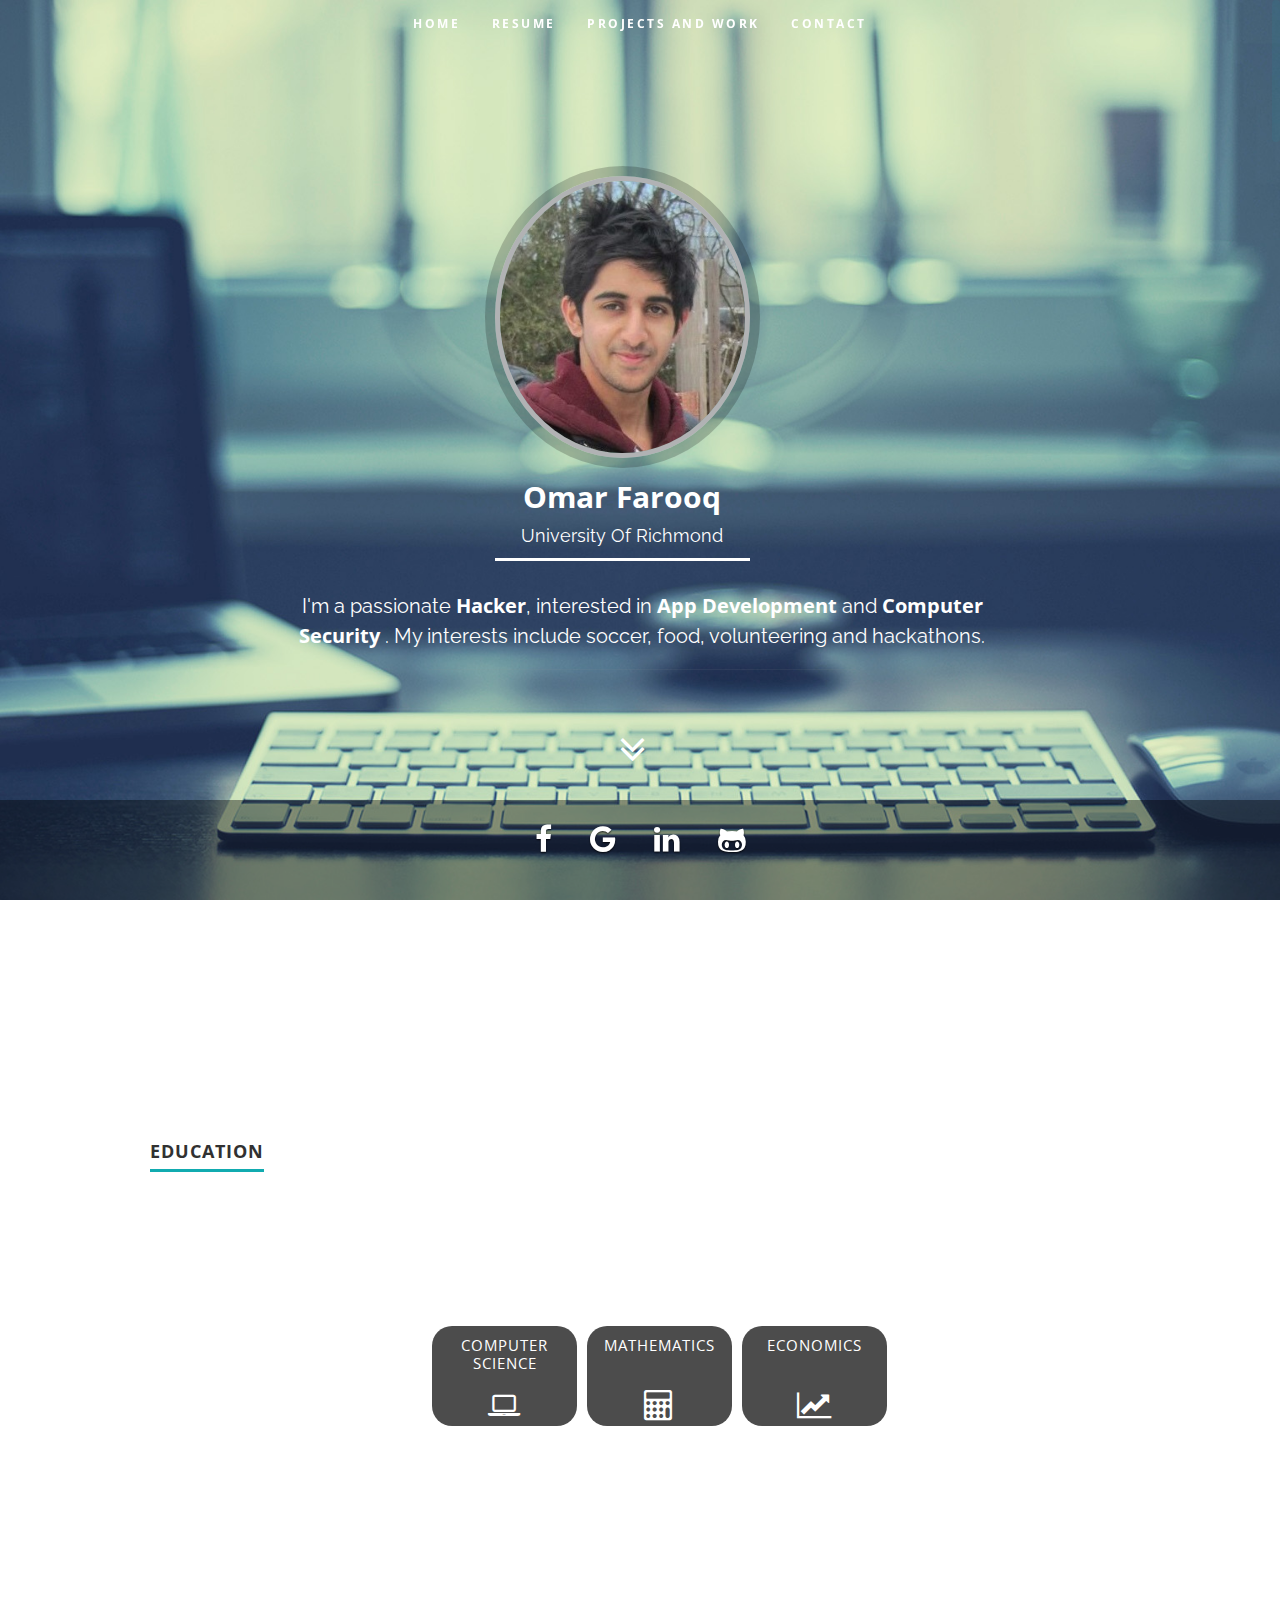
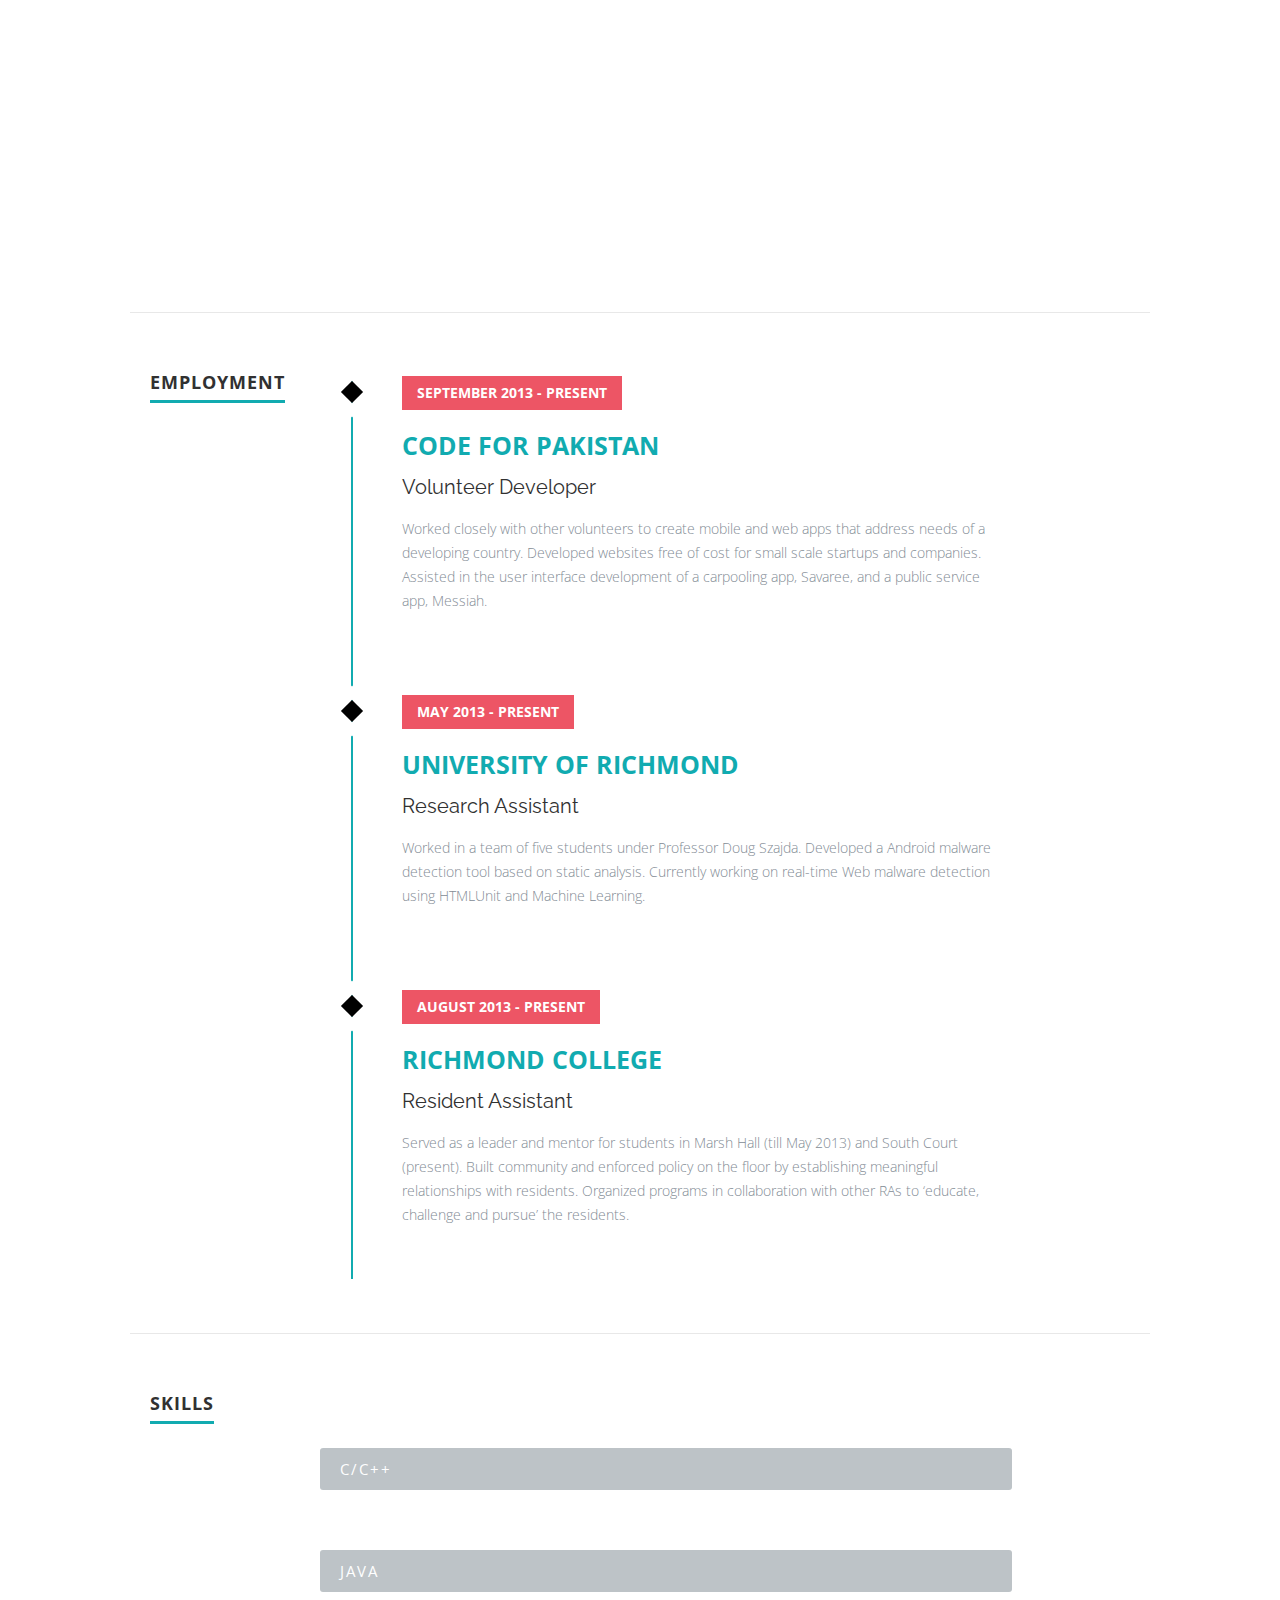
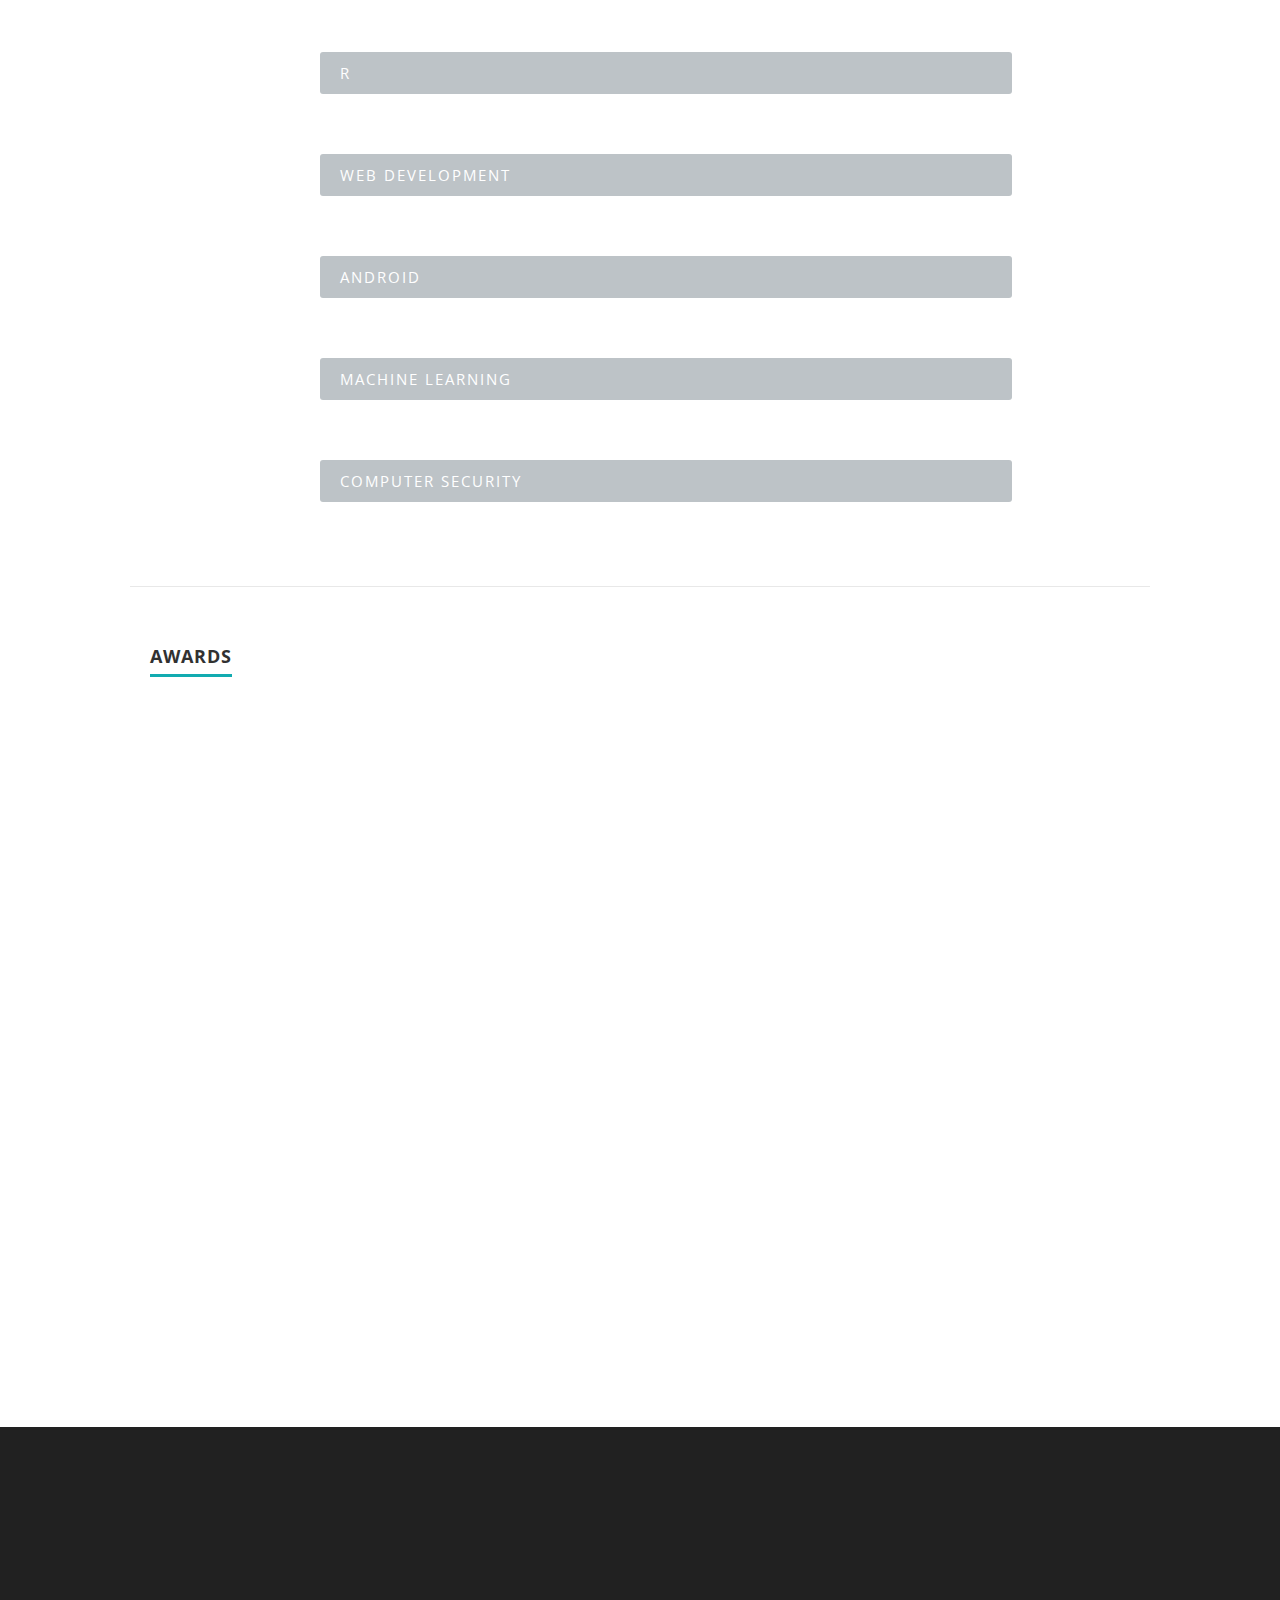
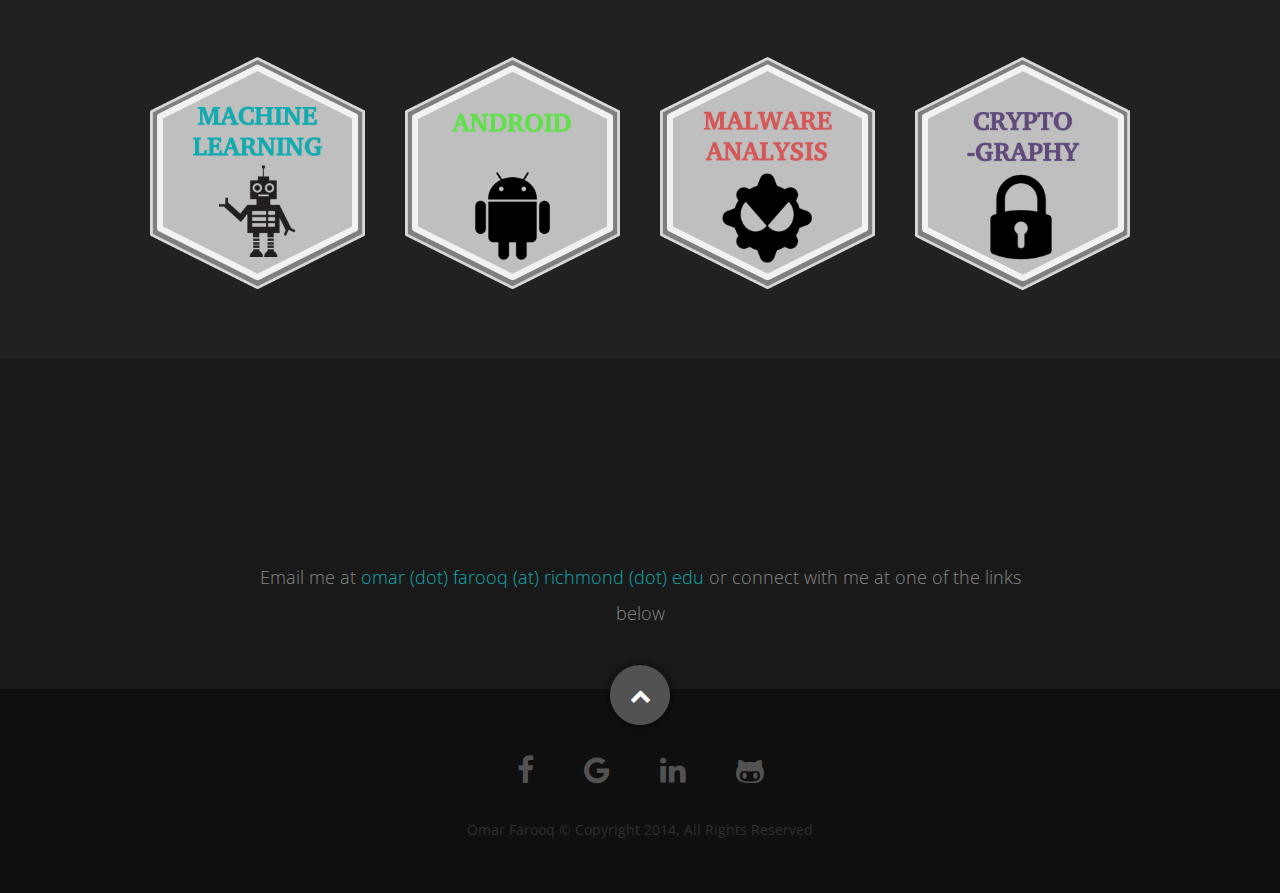
==== index.html @ 8ef7761e "almost final" ====
<!DOCTYPE html>
<html>
<head>

<meta http-equiv="Content-Type" content="text/html; charset=UTF-8">


   <!--- Basic Page Needs
   ================================================== -->
   <meta charset="utf-8">
	<title>Omar Farooq</title>
	<meta name="description" content="Personal Page">
	<meta name="author" content="Omar Farooq">

   <!-- Mobile Specific Metas
   ================================================== -->
	<meta name="viewport" content="width=device-width, initial-scale=1, maximum-scale=1">

	<!-- CSS
    ================================================== -->
	<link rel="stylesheet" href="css/default.css">
	<link rel="stylesheet" href="css/style.css">
	<link  rel="stylesheet" href="css/morestyle.css">
	<link rel="stylesheet" href="css/responsive.css">
	<link rel="stylesheet" href="css/animate.css">
	<link rel="stylesheet" href="css/magnific-popup.css">
	<link rel="stylesheet" href="css/owl.carousel.css">
	<link rel="stylesheet" href="css/owl.theme.css">


   <!-- Script
   ================================================== -->
	<script src="js/modernizr.js"></script>
  

<!--  <script type="text/javascript" src="js/common.js"></script>
  <script type="text/javascript"  src="js/util.js"></script>
  <script type="text/javascript"  src="js/marker.js"></script>
  <script type="text/javascript"  src="js/onion.js"></script>
  <script type="text/javascript"  src="js/infowindow.js"></script>
  <script type="text/javascript"  src="js/controls.js"></script>
  <script type="text/javascript"  src="js/stats.js"></script>
  <script type="text/javascript"  src="js/overlay.js"></script>
-->


   <!-- Favicons
	================================================== -->
	<link rel="shortcut icon" href="images/favicon.png">
	

</head>

<body style="width: auto;">

  <!-- Preloader --> 
    <div id="preloader" style="display: none;">
      <div class="loader" style="display: none;"></div>    
    </div><!--preloader end-->

   <!-- No Script
   ================================================== -->
      <noscript>
       <!--
        <meta http-equiv="refresh" content="0;url=noscript.html">
        -->
        Error !! No Script allowed

      </noscript>


   <!-- Header
   ================================================== -->
   <header id="home" style="height: 669px;">

      <nav id="m-nav" class="" style="display: block;">

         <a class="mobile-btn" href="index.html#m-nav" title="Show navigation">Show navigation</a>
	      <a class="mobile-btn" href="#" title="Hide navigation">Hide navigation</a>

         <ul id="nav" class="nav">
            <li class="current"><a class="smoothscroll" href="index.html#home">Home</a></li>
            <li class=""><a class="smoothscroll" href="index.html#resume">Resume</a></li>
            <li><a class="smoothscroll" href="index.html#portfolio">Projects and Work</a></li>
          <li><a class="smoothscroll" href="index.html#contact">Contact</a></li>
         </ul> <!-- end #nav -->

      </nav> <!-- end #nav-wrap -->

     
      
      <div class="row banner" style="margin-top: 0px;">
         
	 <section id="about">
		
      <div class="row bio-container">
        <div class="twelve columns bio-inner">
        
         <div class="pp-container">

            <img class="profile-pic wow zoomIn animated" src="avatar.jpg" alt="" style="visibility: visible; -webkit-animation: zoomIn;">
              <h2 class="responsive-headline zoomIn wow animated" style="font-size: 30px">Omar Farooq</h2>
              <h3 class="zoomIn wow animated">University Of Richmond</h3>              
            </div> <!-- Profile Picture -->
         </div>       
      </div>

       
   </section> <!-- About Section End-->




         <div class="banner-text">
            
            <h3 class="wow zoomIn fadeInUp animated" style="visibility: visible; -webkit-animation: fadeInUp; font-size: 20px">I'm a passionate <span> Hacker</span>, interested in <span>App Development</span> and <span>Computer Security  </span>. My interests include soccer, food, volunteering and hackathons.

            	
            <hr><br>
         </div>


      </div>
	
	<p class="scrolldown">
         <a class="smoothscroll" href="index.html#resume"> <i class="fa fa-angle-double-down"></i></a>
      </p>
	    

      <div class="header-overlay" style="opacity: 0;"></div>

   <!-- Social Section
   ================================================== -->
   <div id="social">
      <div class="row social-container">
            <ul class="social">
               <li><a href="https://www.facebook.com/umarfarooq360"><i class="fa fa-facebook"></i></a></li>
               <li><a href="mailto:omar.farooq@richmond.edu"><i class="fa fa-google"></i></a></li>
                              
               <li><a href="https://www.linkedin.com/profile/view?id=325410036"><i class="fa fa-linkedin"></i></a></li>
               <li><a href="https://github.com/umarfarooq360"><i class="fa fa-github-alt"></i></a></li>
               
            </ul>
      </div>

   </div> <!-- Social End -->
    

   </header> <!-- Header End -->

   <!-- About Section
   ================================================== -->
 
   <!-- Resume Section
   ================================================== -->
   <section id="resume">
    <h1 class="section-title wow fadeInDown animated" style="visibility: visible; -webkit-animation: fadeInDown;">Resume</h1>
      <!-- Education
      =============================================== -->
      <div class="row education">

         <div class="two columns header-col">
            <h2><span>Education</span></h2>
         </div>

      <div class="ten columns main-col">
         <div class="education-timeline">
            <ul class="timeline wow fadeInUp animated" style="visibility: visible; -webkit-animation: fadeInUp;">
              <li class="timeline-event">
                <label class="timeline-event-icon"></label>
                <div class="timeline-event-copy">
                  <p class="timeline-event-thumbnail">August 2012 - May 2016</p>
                  <h3><a href="http://www.richmond.edu/">University Of Richmond</a></h3>
                  <h4>Bachelors of Science</h4>
                      <p><strong>Majors:<br> </strong>
                     <ul style="">
						<li id="majors" >COMPUTER SCIENCE  <br><br><i class="fa fa-laptop" style="font-size:30px; font-style:bold;"></i> </li>
						<li id="majors" style="font-size:15px;">MATHEMATICS <br><br><br> <i class="fa fa-calculator" style="font-size:30px; font-style:bold;"></i></li>
						<li id="majors" >ECONOMICS<br><br><br> <i class="fa fa-line-chart" style="font-size:30px; font-style:bold;"></i></li>
					</ul>
					</p>
                  <br><br>
                  <p style="padding-top:5px; align:bottom" >Triple majoring in Computer Science, Mathematics and Economics. Achieved the Dean List for good academic performance.</p>
                </div>
              </li>
              <li class="timeline-event">
                <label class="timeline-event-icon"></label>
                <div class="timeline-event-copy">
                  <p class="timeline-event-thumbnail">August 2010 - June 2012</p>
                  <h3><a href="http://www.rootsschool.edu.pk/Roots%20College/index.html">Roots College International</a></h3>
                  <h4>A Level</h4>
                  <p><strong> University Of Cambridge </strong><br>
                     Completed GCE Advanced Level from Roots College International, Islamabad with A Level with 5 As. Achieved AICE (Advanced International Certificate of Education) Diploma with Distinction.</p>
                </div>
              </li>
             </ul>  
         </div> <!-- Education Timeline End --> 
      </div> <!-- main-col end -->

      </div> <!-- End Education -->


      <!-- Work
      ========================================= -->
      <div class="row work">

         <div class="two columns header-col">
            <h2><span>Employment</span></h2>
         </div>

         <div class="ten columns main-col">

         <div class="work-timeline">
            <ul class="timeline">
              <li class="timeline-event">
                <label class="timeline-event-icon"></label>
                <div class="timeline-event-copy">
                  <p class="timeline-event-thumbnail">September 2013 - Present</p>
                  <h3><a href="http://www.codeforpakistan.org">Code For Pakistan</a></h3>
                  <h4>Volunteer Developer</h4>
                  <p> Worked closely with other volunteers to create mobile and web apps that address needs of a developing country. Developed websites free of cost for small scale startups and companies. Assisted in the user interface development of a carpooling app, Savaree, and a public service app, Messiah.
 </p>
                </div>
             <li class="timeline-event">
                <label class="timeline-event-icon"></label>
                <div class="timeline-event-copy">
                  <p class="timeline-event-thumbnail">May 2013 - PRESENT</p>
                  <h3><a href="http://www.richmond.edu/">University Of Richmond</a></h3>
                  <h4>Research Assistant</h4>
                  <p> Worked in a team of five students under Professor Doug Szajda. Developed a Android malware detection tool based on static analysis. Currently working on real-time Web malware detection using HTMLUnit and Machine Learning. </p>
                </div>
              </li>
              </li>
              <li class="timeline-event">
                <label class="timeline-event-icon"></label>
                <div class="timeline-event-copy">
                  <p class="timeline-event-thumbnail">August 2013 - PRESENT</p>
                  <h3><a href="http://rc.richmond.edu/">Richmond College</a></h3>
                  <h4>Resident Assistant</h4>
                  <p> Served as a leader and mentor for students in Marsh Hall (till May 2013) and South Court (present). Built community and enforced policy on the floor by establishing meaningful relationships with residents.  Organized programs in collaboration with other RAs to ‘educate, challenge and pursue’ the residents.
  </p>
                </div>
              </li>
              
            </ul>  
         </div> <!-- Work Timeline End --> 
         </div> <!-- main-col end -->

      </div> <!-- End Work -->


      <!-- Skills
      =============================================== -->
      <div class="row skill">

         <div class="two columns header-col">
            <h2><span>Skills</span></h2>
         </div>

         <div class="ten columns main-col">

            <p>
            </p>

        <div class="bars">

           <ul class="skills">
            <li><span class="bar-expand animated photoshop wow fadeInLeft" style="visibility: hidden; "></span><em>C/C++</em></li>
            <li><span class="bar-expand css wow fadeInLeft" style="visibility: hidden; "></span><em>Java</em></li>
            <li><span class="bar-expand Rlan wow fadeInLeft" style="visibility: hidden; "></span><em>R</em></li>
            
            <li><span class="bar-expand illustrator wow fadeInLeft" style="visibility: hidden; "></span><em>Web Development</em></li>
            <li><span class="bar-expand wordpress wow fadeInLeft" style="visibility: hidden; "></span><em>ANDROID</em></li>
            
            <li><span class="bar-expand html5 wow fadeInLeft" style="visibility: hidden; "></span><em>Machine Learning</em></li>
            <li><span class="bar-expand jquery wow fadeInLeft" style="visibility: hidden; "></span><em>Computer Security</em></li>

           
          </ul>

        </div><!-- end skill-bars -->

      </div> <!-- main-col end -->

      </div> <!-- End skills -->

      <!-- Awards
      =============================================== -->
      <div class="row awards">

         <div class="two columns header-col">
            <h2><span>Awards </span></h2>
         </div>

         <div class="ten columns main-col">

            <p>
            </p>

				<div class="award-list">

				   <ul>
             <li class="wow fadeIn" style="visibility: hidden; -webkit-animation: none;">
                <span><i class="fa fa-trophy fa-5x pull-left fa-fw"></i></span>
                <h3> Winner</h3>
                <h5>RamHacks - Royal&amp;Company Challenge</h5>
                <h4>Richmond, Virginia</h4>
             </li>
             <li class="wow fadeIn" style="visibility: hidden; -webkit-animation: none;">
                <span><i class="fa fa-thumbs-up fa-5x pull-left fa-fw"></i></span>
                <h3> Honorable Mention </h3>
                <h5> Capture the Flag - GE </h5>
                <h4>Glen-Allen, Virginia</h4>
             </li>
             <li class="wow fadeIn" style="visibility: hidden; -webkit-animation: none;">
                <span><i class="fa fa-money fa-5x pull-left fa-fw"></i></span>
                <h3>Grant Recepient</h3>
                <h5> Howard Hughes Medical Institute</h5>
                <h4>Richmond, Virginia</h4>
             </li>
					   <li class="wow fadeIn" style="visibility: hidden; -webkit-animation: none;">
                <span><i class="fa fa-graduation-cap fa-5x pull-left fa-fw"></i></span>
                <h3> International and Presidential Scholar</h3>
                <h5>University Of Richmond</h5>
                <h4>Richmond, Virginia</h4>
             </li>

             <li class="wow fadeIn" style="visibility: hidden; -webkit-animation: none;">
                <span><i class="fa fa-trophy fa-5x pull-left fa-fw"></i></span>
                <h3> Gold (2011) and Silver (2012) Medalist </h3>
                <h5> International Kangaroo Mathematics Competition </h5>
                <h4>Islamabad, Pakistan</h4>
             </li>

             <li class="wow fadeIn" style="visibility: hidden; -webkit-animation: none;">
                <span><i class="fa fa-trophy fa-5x pull-left fa-fw"></i></span>
                <h3> Second Place </h3>
                <h5>International Mathematics Olympiad 2011</h5>
                <h4> Bistrita-Nasaud, Romania</h4>
             </li>

					</ul>

				</div><!-- end awards list -->

			</div> <!-- main col end -->

      </div> <!-- End skills -->

   </section> <!-- Resume Section End-->


   <!-- Portfolio Section
   ================================================== -->
   <section id="portfolio">

      <div class="row">

         <div class="twelve columns collapsed">

            <h1 class="section-title wow fadeInDown" style="visibility: hidden; -webkit-animation: none;">Some of My Work</h1>

            <!-- portfolio-wrapper -->
         

          	   <div class="three columns">
                  <div class="item-wrap">

                     <a href="index.html#modal-02" title="">
                       
                        <img alt="" src="images/ML_icon3.png">

                        </a>

                  </div>

                
          		</div> <!-- item end -->

               <div class=" three columns ">
                  <div class="item-wrap">

                     <a href="index.html#modal-02" title="">
                        <img alt="" src="images/AND_icon3.png">
                        </a>

                  </div>
          		</div> <!-- item end -->

               <div class=" three columns ">
                  <div class="item-wrap">

                     <a href="http://bdinfosys.com/demo/intima/header-menu/index.html#modal-03" title="">
                        <img alt="" src="images/MAL_icon3.png">
                         </a>

                  </div>
          		</div> <!-- item end -->

           
           
               <div class=" three columns ">
                  <div class="">

                     <a href="http://bdinfosys.com/demo/intima/header-menu/index.html#modal-07" title="">
                        <img alt="" src="images/CRY_icon3.png">
                          </a>

                  </div>
          		</div> <!-- item end -->

            

           
         </div> <!-- twelve columns end -->

        </div>


         <!-- Modal Popup
	      =============================================== -->

         <div id="modal-01" class="popup-modal mfp-hide">

		      <div class="description-box">
			      <h4>This is title</h4>
			      <p>Proin gravida nibh vel velit auctor aliquet. Aenean sollicitudin, lorem quis bibendum auctor, nisi elit consequat ipsum, nec sagittis sem nibh id elit.</p>
               <span class="categories"><i class="fa fa-tag"></i>Branding, Webdesign</span>
		      </div>

            <div class="link-box">
               <a href="http://bdinfosys.com/demo/intima/header-menu/index.html#" class="button">Live Demo</a>
		         <a class="popup-modal-dismiss button btn-close">Close</a>
            </div>

	      </div><!-- modal-01 End -->

         <div id="modal-02" class="popup-modal mfp-hide">

		      <div class="description-box">
			      <h4>This is title</h4>
			      <p>Proin gravida nibh vel velit auctor aliquet. Aenean sollicitudin, lorem quis bibendum auctor, nisi elit consequat ipsum, nec sagittis sem nibh id elit.</p>
               <span class="categories"><i class="fa fa-tag"></i>Branding, Web Development</span>
		      </div>

            <div class="link-box">
               <a href="http://bdinfosys.com/demo/intima/header-menu/index.html#" class="button">Live Demo</a>
		         <a class="popup-modal-dismiss button btn-close">Close</a>
            </div>

	      </div><!-- modal-02 End -->

         <div id="modal-03" class="popup-modal mfp-hide">

		      <div class="description-box">
			      <h4>This is title</h4>
			      <p>Proin gravida nibh vel velit auctor aliquet. Aenean sollicitudin, lorem quis bibendum auctor, nisi elit consequat ipsum, nec sagittis sem nibh id elit.</p>
               <span class="categories"><i class="fa fa-tag"></i>Branding</span>
		      </div>

            <div class="link-box">
               <a href="http://bdinfosys.com/demo/intima/header-menu/index.html#" class="button">Live Demo</a>
		         <a class="popup-modal-dismiss button btn-close">Close</a>
            </div>

	      </div><!-- modal-03 End -->

         <div id="modal-04" class="popup-modal mfp-hide">

		      <div class="description-box">
			      <h4>This is title</h4>
			      <p>Proin gravida nibh vel velit auctor aliquet. Aenean sollicitudin, lorem quis bibendum auctor, nisi elit consequat ipsum, nec sagittis sem nibh id elit.</p>
               <span class="categories"><i class="fa fa-tag"></i>Photography</span>
		      </div>

            <div class="link-box">
               <a href="http://bdinfosys.com/demo/intima/header-menu/index.html#" class="button">Live Demo</a>
		         <a class="popup-modal-dismiss button btn-close">Close</a>
            </div>

	      </div><!-- modal-04 End -->

         <div id="modal-05" class="popup-modal mfp-hide">

		      <div class="description-box">
			      <h4>This is title</h4>
			      <p>Proin gravida nibh vel velit auctor aliquet. Aenean sollicitudin, lorem quis bibendum auctor, nisi elit consequat ipsum, nec sagittis sem nibh id elit.</p>
               <span class="categories"><i class="fa fa-tag"></i>Branding, Webdesign</span>
		      </div>

            <div class="link-box">
               <a href="http://bdinfosys.com/demo/intima/header-menu/index.html#" class="button">Live Demo</a>
		         <a class="popup-modal-dismiss button btn-close">Close</a>
            </div>

	      </div><!-- modal-05 End -->

         <div id="modal-06" class="popup-modal mfp-hide">

		      <div class="description-box">
			      <h4>This is title</h4>
			      <p>Proin gravida nibh vel velit auctor aliquet. Aenean sollicitudin, lorem quis bibendum auctor, nisi elit consequat ipsum, nec sagittis sem nibh id elit.</p>
               <span class="categories"><i class="fa fa-tag"></i>Photography</span>
		      </div>

            <div class="link-box">
               <a href="http://bdinfosys.com/demo/intima/header-menu/index.html#" class="button">Live Demo</a>
		         <a class="popup-modal-dismiss button btn-close">Close</a>
            </div>

	      </div><!-- modal-06 End -->

         <div id="modal-07" class="popup-modal mfp-hide">

		      <div class="description-box">
			      <h4>This is title</h4>
			      <p>Proin gravida nibh vel velit auctor aliquet. Aenean sollicitudin, lorem quis bibendum auctor, nisi elit consequat ipsum, nec sagittis sem nibh id elit.</p>
               <span class="categories"><i class="fa fa-tag"></i>Branding, Illustration</span>
		      </div>

            <div class="link-box">
               <a href="http://bdinfosys.com/demo/intima/header-menu/index.html#" class="button">Live Demo</a>
		         <a class="popup-modal-dismiss button btn-close">Close</a>
            </div>

	      </div><!-- modal-07 End -->

         <div id="modal-08" class="popup-modal mfp-hide">

		      <div class="description-box">
			      <h4>This is title</h4>
			      <p>Proin gravida nibh vel velit auctor aliquet. Aenean sollicitudin, lorem quis bibendum auctor, nisi elit consequat ipsum, nec sagittis sem nibh id elit.</p>
               <span class="categories"><i class="fa fa-tag"></i>Webdesign, Photography</span>
		      </div>

            <div class="link-box">
               <a href="http://bdinfosys.com/demo/intima/header-menu/index.html#" class="button">Live Demo</a>
		         <a class="popup-modal-dismiss button btn-close">Close</a>
            </div>

	      </div><!-- modal-01 End -->


      </div> <!-- row End -->

   </section> <!-- work Section End-->

  

   <!-- Contact Section
   ================================================== -->
   <section id="contact">

      <div class="row section-head">
          <div class="twelve columns">
              <h1 class="section-title wow fadeInDown" style="visibility: hidden; -webkit-animation: none;">Get In Touch</h1>
              <p class="lead">Email me at <a href="">omar (dot) farooq (at) richmond (dot) edu</a> or connect with me at one of the links below</p>
          </div>
      </div> <!-- Section head --> 

      <div class="row">
         
     


      </div> <!-- Row ends-->



   </section> <!-- Contact Section End-->


  
   <footer>

      <div class="row">

         <div class="twelve columns">

            <ul class="social-links">
              <li><a href="https://www.facebook.com/umarfarooq360"><i class="fa fa-facebook"></i></a></li>
               <li><a href="mailto:omar.farooq@richmond.edu"><i class="fa fa-google"></i></a></li>
                              
               <li><a href="https://www.linkedin.com/profile/view?id=325410036"><i class="fa fa-linkedin"></i></a></li>
               <li><a href="https://github.com/umarfarooq360"><i class="fa fa-github-alt"></i></a></li>
            </ul>

            <ul class="copyright">
               <li>Omar Farooq © Copyright 2014, All Rights Reserved</li>
               
            </ul>

         </div>

         <div id="go-top"><a class="smoothscroll" title="Back to Top" href="index.html#home"><i class="fa fa-chevron-up"></i></a></div>

      </div>

   </footer> <!-- Footer End-->

   <!-- Java Script
   ================================================== -->

   <script src="js/jquery-2.1.1.min.js"></script>
    <!-- 
   <script src="js/main.js"></script>
      -->
   <script src="js/owl.carousel.min.js"></script>
   <script src="js/waypoints.js"></script>
   <script src="js/jquery.fittext.js"></script>
   <script src="js/magnific-popup.js"></script>
   <script src="js/wow.min.js"></script>
   <script src="js/jquery.nicescroll.min.js"></script>
   <script src="js/script.js"></script>


<!--
<div id="ascrail2000" class="nicescroll-rails" style="width: 8px; z-index: auto; cursor: default; position: fixed; top: 0px; height: 100%; right: 0px; opacity: 0;"><div style="position: relative; top: 0px; float: right; width: 8px; height: 67px; border-radius: 5px; background-color: rgb(17, 171, 176); background-clip: padding-box;"></div></div><div id="ascrail2000-hr" class="nicescroll-rails" style="height: 8px; z-index: auto; position: fixed; left: 0px; width: 100%; bottom: 0px; cursor: default; display: none; opacity: 0;"><div style="position: relative; top: 0px; height: 8px; width: 1413px; border-radius: 5px; background-color: rgb(17, 171, 176); background-clip: padding-box;"></div></div><meta style="visibility: hidden !important; display: block !important; width: 0px !important; height: 0px !important; border-style: none !important;"><object id="__EAGLEGET__" type="application/x-eagleget" width="1" height="1" style="visibility: hidden !important; display: block !important; width: 1px !important; height: 1px !important; border-style: none !important; position: absolute !important; top: 0px !important; left: 0px !important;"></object></meta>

-->
</body></html>
---- css/default.css ----
/*
=====================================================================
*   Intima Stylesheet
=====================================================================

TOC:
a. Webfonts and Icon fonts
b. Reset
c. Default Styles
   1. Basic
   2. Typography
   3. Links
   4. Images
   5. Buttons
   6. Forms
d. Grid
e. Others
   1. Clearing
   2. Misc

=====================================================================  */

/* ------------------------------------------------------------------ */
/* a. Webfonts and Icon fonts
 ------------------------------------------------------------------ */
@import url("http://maxcdn.bootstrapcdn.com/font-awesome/4.2.0/css/font-awesome.min.css");
@import url("http://fonts.googleapis.com/css?family=Raleway:400,700,900");
@import url("http://fonts.googleapis.com/css?family=Open+Sans:300,400,700,800");

/* ------------------------------------------------------------------
/* b. Reset
      Adapted from:
      Normalize.css - https://github.com/necolas/normalize.css/
      HTML5 Doctor Reset - html5doctor.com/html-5-reset-stylesheet/
/* ------------------------------------------------------------------ */

html, body, div, span, object, iframe,
h1, h2, h3, h4, h5, h6, p, blockquote, pre,
abbr, address, cite, code,
del, dfn, em, img, ins, kbd, q, samp,
small, strong, sub, sup, var,
b, i,
dl, dt, dd, ol, ul, li,
fieldset, form, label, legend,
table, caption, tbody, tfoot, thead, tr, th, td,
article, aside, canvas, details, figcaption, figure,
footer, header, hgroup, menu, nav, section, summary,
time, mark, audio, video {
   margin: 0;
   padding: 0;
   border: 0;
   outline: 0;
   font-size: 100%;
   vertical-align: baseline;
   background: transparent;
   font-family: 'Open Sans', sans-serif;
   -webkit-font-smoothing: antialiased;
}

article,aside,details,figcaption,figure,
footer,header,hgroup,menu,nav,section {
   display: block;
}

audio,
canvas,
video {
   display: inline-block;
}

audio:not([controls]) {
   display: none;
   height: 0;
}

[hidden] { display: none; }

code, kbd, pre, samp {
   font-family: monospace, serif;
   font-size: 1em;
}

pre {
   white-space: pre;
   white-space: pre-wrap;
   word-wrap: break-word;
}

blockquote, q { quotes: &#8220 &#8220; }

blockquote:before, blockquote:after,
q:before, q:after {
   content: '';
   content: none;
}

ins {
   background-color: #ff9;
   color: #000;
   text-decoration: none;
}

mark {
   background-color: #A7F4F6;
   color: #555;
}

del { text-decoration: line-through; }

abbr[title], dfn[title] {
   border-bottom: 1px dotted;
   cursor: help;
}

table {
   border-collapse: collapse;
   border-spacing: 0;
}


/* ------------------------------------------------------------------ */
/* c. Default and Basic Styles
      Adapted from:
      Skeleton CSS Framework - http://www.getskeleton.com/
      Typeplate Typographic Starter Kit - http://typeplate.com/
/* ------------------------------------------------------------------ */

/*  1. Basic  ------------------------------------------------------- */

*,
*:before,
*:after {
   -moz-box-sizing: border-box;
   -webkit-box-sizing: border-box;
   box-sizing: border-box;
}

html {
   font-size: 62.5%;
   -webkit-font-smoothing: antialiased;
}

body {
   background: #fff;
   font-family: 'Open Sans', sans-serif;
   font-weight: normal;
   font-size: 15px;
   line-height: 30px;
	color: #838C95;

   -webkit-font-smoothing: antialiased; /* Fix for webkit rendering */
	-webkit-text-size-adjust: 100%;
}

/*  2. Typography
       Vertical rhythm with leading derived from 6
--------------------------------------------------------------------- */

h1, h2, h3, h4, h5, h6 {
   color: #313131;
	font-family: 'Open Sans', sans-serif;
   font-weight: 700;
   font-weight: normal;
}
h1 a, h2 a, h3 a, h4 a, h5 a, h6 a { font-weight: inherit; }
h1 { font-size: 38px; line-height: 42px; margin-bottom: 12px; letter-spacing: -1px; }
h2 { font-size: 28px; line-height: 36px; margin-bottom: 6px; }
h3 { font-size: 22px; line-height: 30px; margin-bottom: 12px; }
h4 { font-size: 20px; line-height: 30px; margin-bottom: 6px; }
h5 { font-size: 18px; line-height: 30px; }
h6 { font-size: 14px; line-height: 30px; }
.subheader { }

p { margin: 0 0 30px 0; }
p img { margin: 0; }
p.lead {
   font: 19px/36px 'Open Sans', sans-serif;
   font-weight: 400;
   margin-bottom: 18px;
}

/* for 'em' and 'strong' tags, font-size and line-height should be same with
the body tag due to rendering problems in some browsers */
em { font: 15px/30px 'opensans-italic', sans-serif; }
strong, b { font: 15px/30px 'opensans-bold', sans-serif; }
small { font-size: 11px; line-height: inherit; }

/*	Blockquotes */
blockquote {
   margin: 30px 0px;
   padding-left: 40px;
   position: relative;
}
blockquote:before {
   content: "\201C";
   opacity: 0.45;
   font-size: 80px;
   line-height: 0px;
   margin: 0;
   font-family: arial, sans-serif;
   position: absolute;
   top:  30px;
	left: 0;
}
blockquote p {
   font-family: 'Open Sans', sans-serif;
   font-style: italic;
   padding: 0;
   font-size: 18px;
   line-height: 36px;
}
blockquote cite {
   display: block;
   font-size: 12px;
   font-style: normal;
   line-height: 18px;
}
blockquote cite:before { content: "\2014 \0020"; }
blockquote cite a,
blockquote cite a:visited { color: #8B9798; border: none }

/* ---------------------------------------------------------------------
/*  Pull Quotes Markup
/*
    <aside class="pull-quote">
		<blockquote>
			<p></p>
		</blockquote>
	 </aside>
/*
/* --------------------------------------------------------------------- */
.pull-quote {
   position: relative;
	padding: 18px 30px 18px 0px;
}
.pull-quote:before,
.pull-quote:after {
	height: 1em;
	opacity: 0.45;
	position: absolute;
	font-size: 80px;
   font-family: Arial, Sans-Serif;
}
.pull-quote:before {
	content: "\201C";
	top:  33px;
	left: 0;
}
.pull-quote:after {
	content: '\201D';
	bottom: -33px;
	right: 0;
}
.pull-quote blockquote {
   margin: 0;
}
.pull-quote blockquote:before {
   content: none;
}

/* Abbreviations */
abbr {
   font-family: 'Open Sans', sans-serif;
   font-weight: 700;
	font-variant: small-caps;
	text-transform: lowercase;
   letter-spacing: .5px;
	color: gray;
}
abbr:hover { cursor: help; }

/* drop cap */
.drop-cap:first-letter {
	float: left;
	margin: 0;
	padding: 14px 6px 0 0;
	font-size: 84px;
	font-family: /* Copperplate */ 'Open Sans', sans-serif;
   font-weight: 700;
   line-height: 60px;
	text-indent: 0;
	background: transparent;
	color: inherit;
}

hr { border: solid #E3E3E3; border-width: 1px 0 0; clear: both; margin: 11px 0 30px; height: 0; }


/*  3. Links  ------------------------------------------------------- */

a, a:visited {
   text-decoration: none;
   outline: 0;
   color: #11ABB0;

   -webkit-transition: color .3s ease-in-out;
   -moz-transition: color .3s ease-in-out;
   -o-transition: color .3s ease-in-out;
   transition: color .3s ease-in-out;
}
a:hover, a:focus { color: #313131; }
p a, p a:visited { line-height: inherit; }


/*  4. List  --------------------------------------------------------- */

ul, ol { margin-bottom: 24px; margin-top: 12px; }
ul { list-style: none outside; }
ol { list-style: decimal; }
ol, ul.square, ul.circle, ul.disc { margin-left: 30px; }
ul.square { list-style: square outside; }
ul.circle { list-style: circle outside; }
ul.disc { list-style: disc outside; }
ul ul, ul ol,
ol ol, ol ul { margin: 6px 0 6px 30px; }
ul ul li, ul ol li,
ol ol li, ol ul li { margin-bottom: 6px; }
li { line-height: 18px; margin-bottom: 12px; }
ul.large li { }
li p { }

/* ---------------------------------------------------------------------
/*  Stats Tab Markup

    <ul class="stats-tabs">
		<li><a href="#">[value]<b>[name]</b></a></li>
	 </ul>

    Extend this object into your markup.
/*
/* --------------------------------------------------------------------- */
.stats-tabs {
   padding: 0;
   margin: 24px 0;
}
.stats-tabs li {
	display: inline-block;
	margin: 0 10px 18px 0;
	padding: 0 10px 0 0;
	border-right: 1px solid #ccc;
}
.stats-tabs li:last-child {
	margin: 0;
	padding: 0;
	border: none;
}
.stats-tabs li a {
	display: inline-block;
	font-size: 22px;
	font-family: 'Open Sans', sans-serif;
   font-weight: 700;
   border: none;
   color: #313131;
}
.stats-tabs li a:hover {
   color:#11ABB0;
}
.stats-tabs li a b {
	display: block;
	margin: 6px 0 0 0;
	font-size: 13px;
	font-family: 'Open Sans', sans-serif;
   color: #8B9798;
}

/* definition list */
dl { margin: 12px 0; }
dt { margin: 0; color:#11ABB0; }
dd { margin: 0 0 0 20px; }

/* Lining Definition Style Markup */
.lining dt,
.lining dd {
	display: inline;
	margin: 0;
}
.lining dt + dt:before,
.lining dd + dt:before {
	content: "\A";
	white-space: pre;
}
.lining dd + dd:before {
	content: ", ";
}
.lining dd:before {
	content: ": ";
	margin-left: -0.2em;
}

/* Dictionary Definition Style Markup */
.dictionary-style dt {
	display: inline;
	counter-reset: definitions;
}
.dictionary-style dt + dt:before {
	content: ", ";
	margin-left: -0.2em;
}
.dictionary-style dd {
	display: block;
	counter-increment: definitions;
}
.dictionary-style dd:before {
	content: counter(definitions, decimal) ". ";
}

/* Pagination */
.pagination {
   margin: 36px auto;
   text-align: center;
}
.pagination ul li {
   display: inline-block;
   margin: 0;
   padding: 0;
}
.pagination .page-numbers {
   font: 15px/18px 'opensans-bold', sans-serif;
   display: inline-block;
   padding: 6px 10px;
   margin-right: 3px;
   margin-bottom: 6px;
	color: #6E757C;
	background-color: #E6E8EB;

	-webkit-transition: all 200ms ease-in-out;
	-moz-transition: all 200ms ease-in-out;
	-o-transition: all 200ms ease-in-out;
	-ms-transition: all 200ms ease-in-out;
	transition: all 200ms ease-in-out;

   -moz-border-radius: 3px;
   -webkit-border-radius: 3px;
   -khtml-border-radius: 3px;
	border-radius: 3px;
}
.pagination .page-numbers:hover {
   background: #838A91;
   color: #fff;
}
.pagination .current,
.pagination .current:hover {
   background-color: #11ABB0;
   color: #fff;
}
.pagination .inactive,
.pagination .inactive:hover {
   background-color: #E6E8EB;
	color: #A9ADB2;
}
.pagination .prev, .pagination .next {}

/*  5. Images  --------------------------------------------------------- */

img {
   max-width: 100%;
   height: auto;
}
img.pull-right { margin: 12px 0px 0px 18px; }
img.pull-left { margin: 12px 18px 0px 0px; }

/*  6. Buttons  --------------------------------------------------------- */

.button,
.button:visited,
button,
input[type="submit"],
input[type="reset"],
input[type="button"] {
   font: 16px/30px 'opensans-bold', sans-serif;
   background: #11ABB0;
   display: inline-block;
	text-decoration: none;
   letter-spacing: 0;
   color: #fff;
	padding: 12px 20px;
	margin-bottom: 18px;
   border: none;
   cursor: pointer;
   height: auto;

   -webkit-transition: all .2s ease-in-out;
	-moz-transition: all .2s ease-in-out;
	-o-transition: all .2s ease-in-out;
	-ms-transition: all .2s ease-in-out;
	transition: all .2s ease-in-out;

   -moz-border-radius: 3px;
   -webkit-border-radius: 3px;
   -khtml-border-radius: 3px;
   border-radius: 3px;
}

.button:hover,
button:hover,
input[type="submit"]:hover,
input[type="reset"]:hover,
input[type="button"]:hover {
   background: #3d4145;
   color: #fff;
}

.button:active,
button:active,
input[type="submit"]:active,
input[type="reset"]:active,
input[type="button"]:active {
   background: #3d4145;
   color: #fff;
}

.button.full-width,
button.full-width,
input[type="submit"].full-width,
input[type="reset"].full-width,
input[type="button"].full-width {
	width: 100%;
	padding-left: 0 !important;
	padding-right: 0 !important;
	text-align: center;
}

/* Fix for odd Mozilla border & padding issues */
button::-moz-focus-inner,
input::-moz-focus-inner {
    border: 0;
    padding: 0;
}


/*  7. Forms  --------------------------------------------------------- */

form { margin-bottom: 24px; }
fieldset { margin-bottom: 24px; }

input[type="text"],
input[type="password"],
input[type="email"],
textarea,
select {
   display: block;
   padding: 18px 15px;
   margin: 0 0 24px 0;
   border: 0;
   outline: none;
   vertical-align: middle;
   min-width: 225px;
	max-width: 100%;
   font-size: 15px;
   line-height: 24px;
	color: #647373;
	background: #D3D9D9;

}

/* select { padding: 0;
   width: 220px;
   } */

input[type="text"]:focus,
input[type="password"]:focus,
input[type="email"]:focus,
textarea:focus {
   color: #B3B7BC;
	background-color: #3d4145;
}

textarea { min-height: 220px; }

label,
legend {
   font: 16px/24px 'opensans-bold', sans-serif;
	margin: 12px 0;
   color: #3d4145;
   display: block;
}
label span,
legend span {
	color: #8B9798;
   font: 14px/24px 'opensans-regular', sans-serif;
}

input[type="checkbox"],
input[type="radio"] {
    font-size: 15px;
    color: #737373;
}

input[type="checkbox"] { display: inline; }

/* ------------------------------------------------------------------ */
/* d. Grid
---------------------------------------------------------------------
   gutter = 40px.
/* ------------------------------------------------------------------ */

/* default
--------------------------------------------------------------- */
.row {
   width: 96%;
   max-width: 1020px;
   margin: 0 auto;
}
/* fixed width for IE8 */
.ie .row { width: 1000px ; }

.narrow .row { max-width: 980px; }

.row .row { width: auto; max-width: none; margin: 0 -20px; }

/* row clearing */
.row:before,
.row:after {
    content: " ";
    display: table;
}
.row:after {
    clear: both;
}

.column, .columns {
   position: relative;
   padding: 0 20px;
   min-height: 1px;
   float: left;
}
.column.centered, .columns.centered  {
    float: none;
    margin: 0 auto;
}

/* removed gutters */
.row.collapsed > .column,
.row.collapsed > .columns,
.column.collapsed, .columns.collapsed  { padding: 0; }

[class*="column"] + [class*="column"]:last-child { float: right; }
[class*="column"] + [class*="column"].end { float: right; }

/* column widths */
.row .one         { width: 8.33333%; }
.row .two         { width: 16.66667%; }
.row .three       { width: 25%; }
.row .four        { width: 33.33333%; }
.row .five        { width: 41.66667%; }
.row .six         { width: 50%; }
.row .seven       { width: 58.33333%; }
.row .eight       { width: 66.66667%; }
.row .nine        { width: 75%; }
.row .ten         { width: 83.33333%; }
.row .eleven      { width: 91.66667%; }
.row .twelve      { width: 100%; }

/* Offsets */
.row .offset-1    { margin-left: 8.33333%; }
.row .offset-2    { margin-left: 16.66667%; }
.row .offset-3    { margin-left: 25%; }
.row .offset-4    { margin-left: 33.33333%; }
.row .offset-5    { margin-left: 41.66667%; }
.row .offset-6    { margin-left: 50%; }
.row .offset-7    { margin-left: 58.33333%; }
.row .offset-8    { margin-left: 66.66667%; }
.row .offset-9    { margin-left: 75%; }
.row .offset-10   { margin-left: 83.33333%; }
.row .offset-11   { margin-left: 91.66667%; }

/* Push/Pull */
.row .push-1      { left: 8.33333%; }
.row .pull-1      { right: 8.33333%; }
.row .push-2      { left: 16.66667%; 	}
.row .pull-2      { right: 16.66667%; }
.row .push-3      { left: 25%; }
.row .pull-3      { right: 25%;	}
.row .push-4      { left: 33.33333%; }
.row .pull-4      { right: 33.33333%; }
.row .push-5      { left: 41.66667%; }
.row .pull-5      { right: 41.66667%; }
.row .push-6      { left: 50%; }
.row .pull-6      { right: 50%; }
.row .push-7      { left: 58.33333%; }
.row .pull-7      { right: 58.33333%; }
.row .push-8      { left: 66.66667%; 	}
.row .pull-8      { right: 66.66667%; }
.row .push-9      { left: 75%; }
.row .pull-9      { right: 75%; }
.row .push-10     { left: 83.33333%; }
.row .pull-10     { right: 83.33333%; }
.row .push-11     { left: 91.66667%; }
.row .pull-11     { right: 91.66667%; }

/* block grids
--------------------------------------------------------------------- */
.bgrid-sixths [class*="column"]   { width: 16.66667%; }
.bgrid-quarters [class*="column"] { width: 25%; }
.bgrid-thirds [class*="column"]   { width: 33.33333%; }
.bgrid-halves [class*="column"]   { width: 50%; }

[class*="bgrid"] [class*="column"] + [class*="column"]:last-child { float: left; }

/* Left clearing for block grid columns - columns that changes width in
different screen sizes. Allows columns with different heights to align
properly.
--------------------------------------------------------------------- */
.first { clear: left; }   /* first column in default screen */
.s-first { clear: none; } /* first column in smaller screens */

/* smaller screens
--------------------------------------------------------------- */
@media only screen and (max-width: 900px) {

   /* block grids on small screens */
   .s-bgrid-sixths [class*="column"]   { width: 16.66667%; }
   .s-bgrid-quarters [class*="column"] { width: 25%; }
   .s-bgrid-thirds [class*="column"]   { width: 33.33333%; }
   .s-bgrid-halves [class*="column"]   { width: 50%; }

   /* block grids left clearing */
   .first { clear: none; }
   .s-first { clear: left; }

}

/* mobile wide/smaller tablets
--------------------------------------------------------------- */
@media only screen and (max-width: 767px) {

   .row {
	   width: 460px;
	   margin: 0 auto;
      padding: 0;
	}
   .column, .columns {
	   width: auto !important;
	   float: none;
	   margin-left: 0;
	   margin-right: 0;
      padding: 0 30px;
   }
   .row .row { width: auto; max-width: none; margin: 0 -30px; }

   [class*="column"] + [class*="column"]:last-child { float: none; }
   [class*="bgrid"] [class*="column"] + [class*="column"]:last-child { float: none; }

   /* Offsets */
   .row .offset-1    { margin-left: 0%; }
   .row .offset-2    { margin-left: 0%; }
   .row .offset-3    { margin-left: 0%; }
   .row .offset-4    { margin-left: 0%; }
   .row .offset-5    { margin-left: 0%; }
   .row .offset-6    { margin-left: 0%; }
   .row .offset-7    { margin-left: 0%; }
   .row .offset-8    { margin-left: 0%; }
   .row .offset-9    { margin-left: 0%; }
   .row .offset-10   { margin-left: 0%; }
   .row .offset-11   { margin-left: 0%; }
}

/* mobile narrow
--------------------------------------------------------------- */
@media only screen and (max-width: 460px) {

   .row { width: auto; }

}

/* larger screens
--------------------------------------------------------------- */
@media screen and (min-width: 1200px) {

   .wide .row { max-width: 1180px; }

}

/* ------------------------------------------------------------------ */
/* e. Others
/* ------------------------------------------------------------------ */

/*  1. Clearing
    (http://nicolasgallagher.com/micro-clearfix-hack/
--------------------------------------------------------------------- */

.cf:before,
.cf:after {
    content: " ";
    display: table;
}
.cf:after {
    clear: both;
}

/*  2. Misc -------------------------------------------------------- */

.remove-bottom { margin-bottom: 0 !important; }
.half-bottom { margin-bottom: 12px !important; }
.add-bottom { margin-bottom: 24px !important; }
.no-border { border: none; }

.text-center  { text-align: center !important; }
.text-left    { text-align: left !important; }
.text-right   { text-align: right !important; }
.pull-left    { float: left !important; }
.pull-right   { float: right !important; }
.align-center {
	margin-left: auto !important;
	margin-right: auto !important;
	text-align: center !important;
}
---- css/style.css ----
/*
====================================================
*   Omar Layout Stylesheet
====================================================

   TOC:
   1. General Styles
   2. Preloader Styles
   3. Header Styles
   4. About Section
   5. Resume Section
   6. Portfolio Section
   9. Contact Section
   10. Footer

===================================================================== */


/* ------------------------------------------------------------------ */
/* 1. General Styles
/* ------------------------------------------------------------------ */

body { background: #0f0f0f; overflow-y: hidden; }

.section-title {
  border: 2px solid;
  font-family: "Open Sans",sans-serif;
  font-size: 28px;
  font-weight: 700;
  letter-spacing: 3px;
  line-height: 36px;
  margin: 0 auto;
  max-width: 420px;
  min-width: 250px;
  padding: 20px;
  text-align: center;
  text-transform: uppercase;
  transition: all .3s;
  -webkit-transition: all .3s;
  -moz-transition: all .3s;
  -ms-transition: all .3s;
  -o-transition: all .3s;
}

.section-title:after {
  background: none repeat scroll 0 0 #fff;
  bottom: -15px;
  color: #333;
 
  left: 45%;
  line-height: 1px;
  padding: 15px 5px;
  position: absolute;
  font-family: "FontAwesome";
}

/* ------------------------------------------------------------------ */
/* 2. Preloader CSS */ 
/* ------------------------------------------------------------------ */

#preloader{
  position:fixed;
  left:0;
  top:0;
  width:100%;
  height:100%;
  z-index:9999;
  background-color:#57BDDB;
  background: -webkit-linear-gradient(90deg, #4CB8C4 10%, #3CD3AD 90%); /* Chrome 10+, Saf5.1+ */
  background:    -moz-linear-gradient(90deg, #4CB8C4 10%, #3CD3AD 90%); /* FF3.6+ */
  background:     -ms-linear-gradient(90deg, #4CB8C4 10%, #3CD3AD 90%); /* IE10 */
  background:      -o-linear-gradient(90deg, #4CB8C4 10%, #3CD3AD 90%); /* Opera 11.10+ */
  background:         linear-gradient(90deg, #4CB8C4 10%, #3CD3AD 90%); /* W3C */
        
}


.loader {
  animation: animate 1.5s linear infinite;
  clip: rect(0, 80px, 80px, 40px); 
  height: 80px;
  width: 80px;
  position: absolute;
  left: calc(50% - 40px);
  top: calc(50% - 40px);
  z-index: 999;
}

@keyframes animate {
  0% { 
    transform: rotate(0deg)
  }
  100% { 
    transform: rotate(220deg)
  }
}
.loader:after {
  animation: animate2 1.5s ease-in-out infinite;
  clip: rect(0, 80px, 80px, 40px);
  content:'';
  border-radius: 50%; 
  height: 80px;
  width: 80px;
  position: absolute; 
} 
@keyframes animate2 {
  0% {
    box-shadow: inset #fff 0 0 0 17px;
    transform: rotate(-140deg);
  }
  50% {
    box-shadow: inset #fff 0 0 0 2px;
  }
  100% {
    box-shadow: inset #fff 0 0 0 17px;
    transform: rotate(140deg);
  }
}

/* ------------------------------------------------------------------ */
/* 3. Header Styles
/* ------------------------------------------------------------------ */

header {
   position: relative;
   height: 800px;
   min-height: 500px;
   width: 100%;
   background: #161415 url(../images/bg.jpg) no-repeat top center;
   background-size: cover !important;
	-webkit-background-size: cover !important;
   text-align: center;
   overflow: hidden;
}

/* vertically center banner section */
header:before {
   content: '';
   display: inline-block;
   vertical-align: middle;
   height: 100%;
}
header .banner {
   display: inline-block;
   vertical-align: middle;
   margin: 0 auto;
   width: 85%;
   padding-bottom: 30px;
   text-align: center;
   z-index: 1;
   position: relative;
}

header .banner-text { width: 100%; }
header .banner-text h1 {
   font-family: 'Raleway', sans-serif;
   color: #fff;
   letter-spacing: 2px;
   margin: 0 auto 40px;
}

header .banner-text h1 span {
  font-weight: 900;
  text-transform: uppercase;
}


header .banner-text h3 {
   font-family: 'Raleway', sans-serif;
   color: #FEFEFE;
   margin: 0 auto;
   width: 70%;
}
header .banner-text h3 span,
header .banner-text h3 a {
   color: #fff;
   font-weight: bold;
}
header .banner-text hr {
   width: 60%;
   margin: 18px auto 24px auto;
   border-color: #2F2D2E;
   border-color: rgba(150, 150, 150, .1);
}

.header-overlay {  
  background: #161415 url(../images/bg-blur.jpg) no-repeat top center;     
  background-size:  cover!important;
  position: absolute;
  top: 0;
  left: 0;
  right: 0;
  bottom: 0;
  width: 100%;
  height: 100%;
  z-index: 0;
  opacity: 0;
}




/* social links */

#social {
   background: rgba(0,0,0, .4);
   position: absolute;
   bottom: 0;
   left: 0;
   width: 100%;
   height: 100px;
   display: block;
   z-index: 2;
}

.social-container {
   display: block;
   vertical-align: middle;
   margin: 0 auto;
   width: 85%;
   text-align: center;
}


.social-container .social {
   margin: 24px 0;
   padding: 0;
   font-size: 30px;
   text-shadow: 0px 1px 2px rgba(0, 0, 0, .8);
}
.social-container .social li {
   display: inline-block;
   margin: 0 15px;
   padding: 0;
}
.social-container .social li a { color: #fff; }
.social-container .social li a:hover { color: #11ABB0; }

/* scrolldown link */
header .scrolldown a {  
   position: absolute;
   bottom: 130px;
   left: 50%;
   margin-left: -29px;
   color: #fff;
   display: block;
   height: 42px;
   width: 42px;
   font-size: 42px;
   line-height: 42px;
   z-index: 3;
   border-radius: 100%;
   -webkit-animation: updown .5s linear 1s infinite alternate; /* Chrome, Safari, Opera */
   animation: updown .5s linear 1s infinite alternate;

   -webkit-transition: all .3s ease-in-out;
   -moz-transition: all .3s ease-in-out;
   -o-transition: all .3s ease-in-out;
   transition: all .3s ease-in-out;
}

/* Chrome, Safari, Opera */
@-webkit-keyframes updown {
    from {-webkit-transform: scale(1); bottom: 130px;}
    to {-webkit-transform: scale(1.2); bottom: 125px;}
}

/* Standard syntax */
@keyframes updown {
    from {transform: scale(1); bottom: 130px;}
    to {transform: scale(1.2); bottom: 125px;}
} 


header .scrolldown a:hover { color: #11ABB0; }

/* primary navigation
--------------------------------------------------------------------- */
#m-nav ul, #m-nav li, #m-nav a {
	 margin: 0;
	 padding: 0;
	 border: none;
	 outline: none;
}

/* m-nav */
#m-nav {
   font: 12px 'Open Sans', sans-serif;
   font-weight: 700;
   width: 100%;
   text-transform: uppercase;
   letter-spacing: 2.5px;
   margin: 0 auto;
   z-index: 100;
   position: fixed;
   left: 0;
   top: 0;
}
.opaque { background-color: #333; }

/* hide toggle button */
#m-nav > a.mobile-btn { display: none; }

ul#nav {
   min-height: 48px;
   width: auto;

   /* center align the menu */
   text-align: center;
}
ul#nav li {
   position: relative;
   list-style: none;
   height: 48px;
   display: inline-block;
}

/* Links */
ul#nav li a {

/* 8px padding top + 8px padding bottom + 32px line-height = 48px */

   display: inline-block;
   padding: 8px 13px;
   line-height: 32px;
	 text-decoration: none;
   text-align: center;
   color: #fff;
   font-weight: 700;

	-webkit-transition: all .2s ease-in-out;
	-moz-transition: all .2s ease-in-out;
	-o-transition: all .2s ease-in-out;
	-ms-transition: all .2s ease-in-out;
	transition: all .2s ease-in-out;
}

ul#nav li a:active { 
  background-color: transparent !important; 
}
ul#nav li.current a { 
  color: #ed5565;
  /*border-bottom: 2px solid #ed5565; */ 
}

ul#nav li a:hover { 
  color: #ed5565;
  border-bottom: 2px solid #fff;
}


/* ------------------------------------------------------------------ */
/* 4. About Section
/* ------------------------------------------------------------------ */

#about {
  background:  no-repeat fixed center center / cover;        
  overflow: hidden;
}

#about a, #about a:visited  { color: #fff; }
#about a:hover, #about a:focus { color: #11ABB0; }

#about h1 {
   color: #fff;
   border-color: #dedede;
   margin-bottom: 60px;
   width: 400px;
}

#about h1:hover{
  border-color: #fff;
}


#about h2 {
   font: 22px/30px 'Open Sans', sans-serif;
   font-weight: 700;
   color: #fff;
   margin-bottom: 12px;
   text-align: center;
}


#about h3 {
  border-bottom: 3px solid #fff;
  color: #fff;
  font: 400 18px/24px "Raleway",sans-serif;
  margin-bottom: 15px;
  padding-bottom: 10px;
  text-align: center;
}



#about .section-title:after {
  background: rgba(0,0,0,0.2);
  color: #fff;
 
}

#about p {
   line-height: 30px;
   color: #fff;
}

.pp-container {
  display: block;
  margin: 5px auto;
  padding: 10px;
  width: 275px;
}

#about .profile-pic {
  border: 5px solid #b1b2b4;
  border-radius: 100%;
  box-shadow: 0 0 0 10px rgba(0, 0, 0, 0.2);
  height: auto;
  margin: 15px auto;
  position: relative;
  width: 100%;
  z-index: 2;
}

#about figure {
  background: rgba(0,0,0, .6);
  box-shadow: 0 0 0 10px rgba(0, 0, 0, 0.2);
}

#about figcaption {
  text-align: center;
  color: #fff;
  padding: 8px;
}

#about figcaption h2{
  font-size: 24px;
  line-height: 36px;
  color: #fff;
}

#about figcaption h3{
  font-size: 20px;
  line-height: 32px;
  color: #fff;
  font-family: "Raleway", sans-serif;
}


#about .download {
  margin-top: 25px;
  width: 90%;
  float: none;
}

#about .button {
  background: none repeat scroll 0 0  #11abb0;
  display: inline;
  margin-right: 10px;
  margin-top: 6px;
}

#about .bio-container {
  width: 100%;
  max-width: 100%;
  padding: 0;
}

#about .bio-inner {
  padding: 0;
}

#about .bio-left {
  background: rgba(0,0,0, 0.6);
  height: 500px;
  padding: 60px 30px;
}

#about .main-col {
  background: none repeat scroll 0 0 rgba(0, 0, 0, 0.8);
  height: 500px;
  padding: 60px;
}

.arrow-left {
  border-bottom: 25px solid transparent;
  border-right: 25px solid rgba(0, 0, 0, 0.5);
  border-top: 25px solid transparent;
  height: 0;
  left: -25px;
  position: absolute;
  top: 40%;
  width: 0;
  z-index: 10;
}


#about .download .button {
   margin-top: 6px;
   background:  #11abb0;
}

#about .download .button:hover {
   background: #fff;
   color: #2B2B2B;
}
#about .button i {
   margin-right: 15px;
   font-size: 20px;
}


/* ------------------------------------------------------------------ */
/* 5. Resume Section
/* ------------------------------------------------------------------ */

#resume {
  background: #fff;
  overflow: hidden;
  padding-bottom: 72px;
  padding-top: 90px;
}

#resume a, #resume a:visited  { color: #11ABB0; }
#resume a:hover, #resume a:focus { color: #313131; }

#resume h1 {
  color: #666;
  margin-bottom: 60px;
  letter-spacing: 1px;
  border-color: #11abb0;
  width: 400px;
}
#resume h1:hover {
  border-color:  #ed6565;
}

#resume h2 {
  font: 700 18px/24px "Open Sans",sans-serif;
  letter-spacing: 1px;
  text-transform: uppercase;
}

#resume h2 span {
   border-bottom: 3px solid #11ABB0;
   padding-bottom: 6px;
}
#resume h3 {
   font: 25px/30px 'Open Sans', sans-serif;
   font-weight: 700;
   text-transform: uppercase;
   color: #666;
}

#resume .section-title:after {
  background: #fff;
  color: #666;
 
}


#resume .header-col { padding-top: 9px; }
#resume .main-col { padding-right: 10%; }

.education, .work, .skill, awards {
   margin-bottom: 48px;
   padding-bottom: 24px;
   border-bottom: 1px solid #E8E8E8;
}
#resume .info {
   font: 16px/24px 'Raleway', serif;
   font-style: italic;
   color: #6E7881;
   margin-bottom: 18px;
   margin-top: 9px;
}
#resume .info span {
   margin-right: 5px;
   margin-left: 5px;
}
#resume .date {
   font: 15px/24px 'opensans-regular', sans-serif;
   margin-top: 6px;
}

/* Timeline Layout */


/* Styling */
.timeline {
  margin: 15px auto;
  position: relative;
  max-width: 100%;
}
.timeline:before {
  background: #11abb0;
  content: '';
  margin-left: -1px;
  position: absolute;
  top: 0;
  left: 32px;
  width: 2px;
  height: 100%;
}

.timeline-event {
  position: relative;
}
.timeline-event:hover .timeline-event-icon {
  -moz-transform: rotate(-45deg);
  -ms-transform: rotate(-45deg);
  -webkit-transform: rotate(-45deg);
  transform: rotate(-45deg);
  background-color: #ed5565;
}

.timeline-event:hover .timeline-event-thumbnail {
  -moz-box-shadow: inset 40em 0 0 0 #ed5565;
  -webkit-box-shadow: inset 40em 0 0 0 #ed5565;
  box-shadow: inset 40em 0 0 0 #ed5565;
}

.timeline-event h3{
  transition: all .3s;
  -webkit-transition: all .3s;
  -moz-transition: all .3s;
  -ms-transition: all .3s;
  -o-transition: all .3s;
}


.timeline-event:hover  h3{
  color: #ed5565;
}

.timeline-event-copy {
  left: 50px;
  padding: 32px 32px 0;
  position: relative;
  top: -32px;
  width: 90%;
  
}

.timeline-event-copy h3 {
  font-size: 28px;
}
.timeline-event-copy h4 {
  font-size: 20px;
  margin-bottom: 15px;
  font-family: 'Raleway', sans-serif;
}
.timeline-event-copy strong {
  font-weight: 700;
}
.timeline-event-copy p:not(.timeline-event-thumbnail) {
  font-size: 14px;
  font-weight: 300;
  line-height: 24px;
  padding-bottom: 20px;
}

.timeline-event-icon {
  -moz-transition: -moz-transform 0.2s ease-in;
  -o-transition: -o-transform 0.2s ease-in;
  -webkit-transition: -webkit-transform 0.2s ease-in;
  transition: transform 0.2s ease-in;
  -moz-transform: rotate(45deg);
  -ms-transform: rotate(45deg);
  -webkit-transform: rotate(45deg);
  transform: rotate(45deg);
  background-color: black;
  outline: 10px solid white;
  display: block;
  margin: 8px 8px 8px -8px;
  position: absolute;
  top: 0;
  left: 32px;
  width: 16px;
  height: 16px;
}

.timeline-event-thumbnail {
  -moz-transition: box-shadow 0.5s ease-in 0.1s;
  -o-transition: box-shadow 0.5s ease-in 0.1s;
  -webkit-transition: box-shadow 0.5s ease-in;
  -webkit-transition-delay: 0.1s;
  transition: box-shadow 0.5s ease-in 0.1s;
  -moz-box-shadow: inset 0 0 0 0em #11abb0;
  -webkit-box-shadow: inset 0 0 0 0em #11abb0;
  box-shadow: inset 0 0 0 0em #11abb0;
  background: none repeat scroll 0 0 #ed5565;
  box-shadow: 0 0 0 0 #11abb0 inset;
  color: #fff;
  display: inline-block;
  font-size: 14px;
  font-weight: bold;
  text-transform: uppercase;
  margin-bottom: 20px;
  padding: 8px 15px;
  transition: box-shadow 0.5s ease-in 0.1s;

}

/*----------------------------------------------*/
/*	Skill Bars
/*----------------------------------------------*/

.bars {
	width: 95%;
	float: left;
	padding: 0;
	text-align: left;
}
.bars .skills {
  	margin-top: 36px;
   list-style: none;
}
.bars li {
   position: relative;
  	margin-bottom: 60px;
  	background: #bdc3c7;
  	height: 42px;
  	border-radius: 3px;
    overflow: hidden;
}
.bars li em {
  color: #fff;
  font: 15px/42px "Open Sans",sans-serif;
  letter-spacing: 2px;
  padding-left: 20px;
  position: relative;
  text-transform: uppercase;
}
.bar-expand {
   position: absolute;
   left: 0;
   top: 0;
   margin: 0;
   padding-right: 24px;
  	background: #34495e;
   display: inline-block;
  	height: 42px;
   line-height: 42px;
   border-radius: 3px 0 0 3px;
}

.photoshop {
  background: #1abc9c;
  width: 60%;
  	-moz-animation: photoshop 2s ease;
  	-webkit-animation: photoshop 2s ease;
}
.illustrator {
  background: #e74c3c;
  	width: 55%;
  	-moz-animation: illustrator 2s ease;
  	-webkit-animation: illustrator 2s ease;
}
.wordpress {
  background: #34495e;
  	width: 65%;
  	-moz-animation: wordpress 2s ease;
  	-webkit-animation: wordpress 2s ease;
}
.css {
  background: #3498db;
  	width: 90%;
  	-moz-animation: css 2s ease;
  	-webkit-animation: css 2s ease;
}
.html5 {
  background: #d35400;
  	width: 80%;
  	-moz-animation: html5 2s ease;
  	-webkit-animation: html5 2s ease;
}
.jquery {
  background: #9b59b6;
  	width: 50%;
  	-moz-animation: jquery 2s ease;
  	-webkit-animation: jquery 2s ease;
}

.Rlan {
  background: #ffd84f;
    width: 75%;
    -moz-animation: jquery 2s ease;
    -webkit-animation: jquery 2s ease;
}

@-moz-keyframes photoshop {
  0%   { width: 0px;  }
  100% { width: 60%;  }
}
@-moz-keyframes illustrator {
  0%   { width: 0px;  }
  100% { width: 55%;  }
}
@-moz-keyframes wordpress {
  0%   { width: 0px;  }
  100% { width: 50%;  }
}
@-moz-keyframes css {
  0%   { width: 0px;  }
  100% { width: 90%;  }
}
@-moz-keyframes html5 {
  0%   { width: 0px;  }
  100% { width: 80%;  }
}
@-moz-keyframes jquery {
  0%   { width: 0px;  }
  100% { width: 50%;  }
}

@-webkit-keyframes photoshop {
  0%   { width: 0px;  }
  100% { width: 60%;  }
}
@-webkit-keyframes illustrator {
  0%   { width: 0px;  }
  100% { width: 55%;  }
}
@-webkit-keyframes wordpress {
  0%   { width: 0px;  }
  100% { width: 50%;  }
}
@-webkit-keyframes css {
  0%   { width: 0px;  }
  100% { width: 90%;  }
}
@-webkit-keyframes html5 {
  0%   { width: 0px;  }
  100% { width: 80%;  }
}
@-webkit-keyframes jquery {
  0%   { width: 0px;  }
  100% { width: 50%;  }
}

/* ------------------------------------------------------------------ */
/* Awards/Recognition Section
/* ------------------------------------------------------------------ */

.award-list ul li {
  margin-bottom: 30px;
  display: block;
}

.award-list ul li h3 {
  font-size: 18px !important;
  margin-bottom: 5px;
}

.award-list ul li h4 {
  color: #666;
  font-size: 16px !important;
}


.award-list ul li h5 {
  color: #888;
  font-family: "Raleway",sans-serif;
  font-size: 14px !important;
  line-height: 20px;
}



/* ------------------------------------------------------------------ */
/* 6. Portfolio Section
/* ------------------------------------------------------------------ */

#portfolio {
   background: #212121 no-repeat fixed center center / cover;
   padding-top: 90px;
   padding-bottom: 60px;
}
#portfolio h1 {
   letter-spacing: 1px;
   margin-bottom: 60px;
   color: #fff;
   border-color: #fff;
}

#portfolio h1:hover {
   border-color: #ddd;
}

#portfolio .section-title:after {
  background: transparent;
 
  color: #fff;
}


.btn-close {
  background: #ed5565;
}


/* Portfolio Content */

#portfolio-wrapper .columns { margin-bottom: 36px; }
.portfolio-item .item-wrap {
  background: none repeat scroll 0 0 #212121;
  border: 5px solid #fff;
  box-shadow: 0 0 0 10px rgba(0, 0, 0, 0.2);
  overflow: hidden;
  position: relative;

   -webkit-transition: all 0.3s ease-in-out;
	-moz-transition: all 0.3s ease-in-out;
	-o-transition: all 0.3s ease-in-out;
	-ms-transition: all 0.3s ease-in-out;
	transition: all 0.3s ease-in-out;
}
.portfolio-item .item-wrap a {
   display: block;
   cursor: pointer;
}

/* overlay */
.portfolio-item .item-wrap .overlay {
   position: absolute;
   left: 0;
   top: 0;
   width: 100%;
   height: 100%;
   opacity: 0;
	 -moz-opacity: 0;
	 filter:alpha(opacity=0);

   -webkit-transition: opacity 0.3s ease-in-out;
	 -moz-transition: opacity 0.3s ease-in-out;
	 -o-transition: opacity 0.3s ease-in-out;
	 transition: opacity 0.3s ease-in-out;

   background: #ed5565;
   background: rgba(237,85,101, .9);
}
.portfolio-item .item-wrap .link-icon {
   display: block;
   color: #fff;
   height: 30px;
   width: 30px;
   font-size: 18px;
   line-height: 30px;
   text-align: center;

   opacity: 0;
	-moz-opacity: 0;
	filter:alpha(opacity=0);
  
   -webkit-transition: opacity 0.3s ease-in-out;
	-moz-transition: opacity 0.3s ease-in-out;
	-o-transition: opacity 0.3s ease-in-out;
	transition: opacity 0.3s ease-in-out;

   position: absolute;
   top: 50%;
   left: 50%;
   margin-left: -15px;
   margin-top: -15px;
}
.portfolio-item .item-wrap .img {
   vertical-align: bottom;
}
.portfolio-item .portfolio-item-meta { padding: 18px }
.portfolio-item .portfolio-item-meta h5 {
   font: 14px/21px 'Open Sans', sans-serif;
   font-weight: 700;
   text-transform: uppercase;
   color: #fff;
   text-align: center;
}
.portfolio-item .portfolio-item-meta p {
   font: 12px/18px 'Open Sans', sans-serif;
   font-weight: 300;
   color: #efefef;
   margin-bottom: 0;
   text-align: center;
}

/* on hover */
.portfolio-item:hover .overlay {
	opacity: 1;
	-moz-opacity: 1;
	filter:alpha(opacity=100);
}
.portfolio-item:hover .link-icon {
   opacity: 1;
	-moz-opacity: 1;
	filter:alpha(opacity=100);
}

/* popup modal */
.popup-modal {
	max-width: 550px;
	background: #fff;
	position: relative;
	margin: 0 auto;
}
.popup-modal .description-box { padding: 12px 36px 18px 36px; }
.popup-modal .description-box h4 {
   font: 15px/24px 'Open Sans', sans-serif;
   font-weight: 700;
	margin-bottom: 12px;
   color: #111;
}
.popup-modal .description-box p {
	font: 14px/24px 'Open Sans', sans-serif;
   color: #A1A1A1;
   margin-bottom: 12px;
}
.popup-modal .description-box .categories {
   font: 11px/21px 'Open Sans', sans-serif;
   font-weight: 300;
   color: #A1A1A1;
   text-transform: uppercase;
   letter-spacing: 2px;
   display: block;
   text-align: left;
}
.popup-modal .description-box .categories i {
   margin-right: 8px;
}
.popup-modal .link-box {
   padding: 18px 36px;
   background: #111;
   text-align: left;
}
.popup-modal .link-box a {
   color: #fff;
	font: 11px/21px 'Open Sans', sans-serif;
   font-weight: 700;
	text-transform: uppercase;
   letter-spacing: 3px;
   cursor: pointer;
}
.popup-modal a:hover {	color: #00CCCC; }
.popup-modal a.popup-modal-dismiss { margin-left: 24px; }


/* fadein/fadeout effect for modal popup
/* ------------------------------------------------------------------ */

/* content at start */
.mfp-fade.mfp-wrap .mfp-content .popup-modal {
   opacity: 0;
   -webkit-transition: all 200ms ease-in-out;
	-moz-transition: all 200ms ease-in-out;
	-o-transition: all 200ms ease-in-out;
	-ms-transition: all 200ms ease-in-out;
   transition: all 200ms ease-in-out;
}
/* content fadein */
.mfp-fade.mfp-wrap.mfp-ready .mfp-content .popup-modal {
   opacity: 1;
}
/* content fadeout */
.mfp-fade.mfp-wrap.mfp-removing .mfp-content .popup-modal {
   opacity: 0;
}



/* ------------------------------------------------------------------ */
/* 9. Contact Section
/* ------------------------------------------------------------------ */

#contact {
   background: #191919;
   padding-top: 60px;
   color: #888;
}
#contact .section-head { margin-bottom: 30px; }

#contact a, #contact a:visited  { color: #11ABB0; }
#contact a:hover, #contact a:focus { color: #fff; }

#contact h1 {
   color: #EBEEEE;
   border-color: #666;
   margin-bottom: 50px;
 }
#contact h1:hover {
   border-color: #fff;
 }

#contact .section-title:after {
  background: #191919;
 
  color: #888;
}


#contact h4 {
   font: 16px/24px 'Open Sans', sans-serif;
   font-weight: 700;
   color: #EBEEEE;
   margin-bottom: 6px;
}
#contact p.lead {
   font: 18px/36px 'Open Sans', sans-serif;
   font-weight: 300;
   padding-right: 3%;
   text-align: center;
   padding: 10px 10%;
}
#contact .header-col { padding-top: 6px; }


/* contact form */

.form-container {
  width: 90%;
  margin: 0 auto;
}
#contact form { margin-bottom: 30px; }
#contact label {
   font: 15px/24px 'Open Sans', sans-serif;
   font-weight: 700;
   margin: 12px 0;
   color: #EBEEEE;
	 display: inline-block;
	 float: left;
   width: 10%;
}
#contact input,
#contact textarea,
#contact select {
  font-family: 'Open Sans', sans-serif;
  padding: 10px 20px;
	color: #eee;
	background: #373233;
  margin: 0 auto 30px;
	border: 1px solid #373233;
	outline: none;
  font-size: 15px;
  line-height: 24px;
  width: 90%;
  transition: all .5s;
  -webkit-transition: all .5s;
  -moz-transition: all .5s;
  -ms-transition: all .5s;
  -o-transition: all .5s;
}
#contact input:focus,
#contact textarea:focus,
#contact select:focus {
	color: #fff;
	border: 1px solid #11ABB0;
}

#contact button.submit {
  background: none repeat scroll 0 0 #0d0d0d;
  border: medium none;
  border-radius: 3px;
  color: #fff;
  cursor: pointer;
  display: inline-block;
  height: auto;
  letter-spacing: 3px;
  margin: 0 auto 0 5%;
  text-transform: uppercase;

}

#contact button.submit:hover {
	color: #0D0D0D;
	background: #fff;
}
#contact span.required {
	color: #11ABB0;
	font-size: 13px;
}
#message-warning {
  background: none repeat scroll 0 0 #0f0f0f;
  display: none;
  font-size: 13px;
  margin: 0 auto 20px;
  text-align: center;
  width: 100%;
}

#message-success {
  background: none repeat scroll 0 0 #0f0f0f;
  display: none;
  font-size: 16px;
  margin: 0 auto 20px;
  padding: 50px 15px;
  text-align: center;
  width: 90%;
}
#message-warning { color: #D72828; }
#message-success { color: #11ABB0; }

#message-warning i,
#message-success i {
   margin-right: 10px;
}
#image-loader {
   display: none;
   position: relative;
   left: 18px;
   top: 17px;
}


/* Twitter Feed */
#twitter {
   margin-top: 12px;
   padding: 0;
}
#twitter li {
   margin: 6px 0px 12px 0;
   line-height: 30px;
}
#twitter li span {
   display: block;
}
#twitter li b a {
   font: 13px/36px 'Open Sans', sans-serif;
   font-weight: 700;
   color: #474747 !important;
   border: none;
}




/* ------------------------------------------------------------------ */
/* 10. Footer
/* ------------------------------------------------------------------ */

footer {
   padding-top: 48px;
   margin-bottom: 48px;
   color: #303030;
   font-size: 14px;
   text-align: center;
   position: relative;
}

footer a, footer a:visited { color: #525252; }
footer a:hover, footer a:focus { color: #fff; }

/* copyright */
footer .copyright {
    margin: 0;
    padding: 0;
 }
footer .copyright li {
    display: inline-block;
    margin: 0;
    padding: 0;
    line-height: 24px;
}
.ie footer .copyright li {
   display: inline;
}
footer .copyright li:before {
    
    padding-left: 10px;
    padding-right: 10px;
    color: #095153;
}
footer .copyright  li:first-child:before {
    display: none;
}

/* social links */
footer .social-links {
   margin: 18px 0 30px 0;
   padding: 0;
   font-size: 30px;
}
footer .social-links li {
    display: inline-block;
    margin: 0;
    padding: 0;
    margin-left: 42px;
    color: #F06000;
}

footer .social-links li:first-child { margin-left: 0; }

/* Go To Top Button */
#go-top {
	position: absolute;
	top: -24px;
   left: 50%;
   margin-left: -30px;
}
#go-top a {
	text-decoration: none;
	border: 0 none;
	display: block;
	width: 60px;
	height: 60px;
	background-color: #525252;
  box-shadow: 0 0 0 5px rgba(0, 0, 0, 0.2);
	-webkit-transition: all 0.2s ease-in-out;
   -moz-transition: all 0.2s ease-in-out;
   -o-transition: all 0.2s ease-in-out;
   -ms-transition: all 0.2s ease-in-out;
   transition: all 0.2s ease-in-out;

   color: #fff;
   font-size: 21px;
   line-height: 60px;
 	border-radius: 100%;
}

#go-top a:hover { background-color: #0F9095; }


#majors ul{

}

#majors {

    background-color: rgba(0,0,0,0.7);
    letter-spacing: 1px;
    text-align:center; 
    border-radius:20px; 
    width: 145px; color:#fff ; 
    padding: 10px; 
    visibility: visible; 
    -webkit-animation: fadeInUp;
    height: 100px;
    float: left;
    margin-right: 10px;
    margin-bottom: 20px;
    margin-top: -40px;
    font-style: bold;
}

#majors li  {
  display: inline;
}

#omagah{
    -webkit-column-count: 3; /* Chrome, Safari, Opera */
    -moz-column-count: 3; /* Firefox */
    column-count: 3;
    -webkit-column-gap: 40px; /* Chrome, Safari, Opera */
    -moz-column-gap: 40px; /* Firefox */
    column-gap: 40px;
    column-height: 150px ;
}



.item-wrap #mli:hover {
   position: absolute;
   left: 0;
   top: 0;
   width: 100%;
   height: 100%;
   opacity: 0;
   -moz-opacity: 0;
   filter:alpha(opacity=0);

   -webkit-transition: opacity 0.3s ease-in-out;
   -moz-transition: opacity 0.3s ease-in-out;
   -o-transition: opacity 0.3s ease-in-out;
   transition: opacity 0.3s ease-in-out;

   background-image: url('images/CRY_icon.png');
   }

.img-for-work{
    width: 30px;
    height: 30px;

     background-image: url('images/CRY_icon.png');
}

.port-img{
  
  border: 5px solid #fff;
  box-shadow: 0 0 0 10px rgba(0, 0, 0, 0.2);
  overflow: hidden;
  position: relative;
 width: 100%;
 min-height:240px;
 float:left;
 display:block;
  background-image: url('../images/ML_icon2.png');
  background-repeat: repeat-x;


}
---- css/morestyle.css ----
/* cyrillic-ext */
@font-face {
  font-family: 'Roboto';
  font-style: normal;
  font-weight: 300;
  src: local('Roboto Light'), local('Roboto-Light'), url(https://fonts.gstatic.com/s/roboto/v14/0eC6fl06luXEYWpBSJvXCBJtnKITppOI_IvcXXDNrsc.woff2) format('woff2');
  unicode-range: U+0460-052F, U+20B4, U+2DE0-2DFF, U+A640-A69F;
}
/* cyrillic */
@font-face {
  font-family: 'Roboto';
  font-style: normal;
  font-weight: 300;
  src: local('Roboto Light'), local('Roboto-Light'), url(https://fonts.gstatic.com/s/roboto/v14/Fl4y0QdOxyyTHEGMXX8kcRJtnKITppOI_IvcXXDNrsc.woff2) format('woff2');
  unicode-range: U+0400-045F, U+0490-0491, U+04B0-04B1, U+2116;
}
/* greek-ext */
@font-face {
  font-family: 'Roboto';
  font-style: normal;
  font-weight: 300;
  src: local('Roboto Light'), local('Roboto-Light'), url(https://fonts.gstatic.com/s/roboto/v14/-L14Jk06m6pUHB-5mXQQnRJtnKITppOI_IvcXXDNrsc.woff2) format('woff2');
  unicode-range: U+1F00-1FFF;
}
/* greek */
@font-face {
  font-family: 'Roboto';
  font-style: normal;
  font-weight: 300;
  src: local('Roboto Light'), local('Roboto-Light'), url(https://fonts.gstatic.com/s/roboto/v14/I3S1wsgSg9YCurV6PUkTORJtnKITppOI_IvcXXDNrsc.woff2) format('woff2');
  unicode-range: U+0370-03FF;
}
/* vietnamese */
@font-face {
  font-family: 'Roboto';
  font-style: normal;
  font-weight: 300;
  src: local('Roboto Light'), local('Roboto-Light'), url(https://fonts.gstatic.com/s/roboto/v14/NYDWBdD4gIq26G5XYbHsFBJtnKITppOI_IvcXXDNrsc.woff2) format('woff2');
  unicode-range: U+0102-0103, U+1EA0-1EF1, U+20AB;
}
/* latin-ext */
@font-face {
  font-family: 'Roboto';
  font-style: normal;
  font-weight: 300;
  src: local('Roboto Light'), local('Roboto-Light'), url(https://fonts.gstatic.com/s/roboto/v14/Pru33qjShpZSmG3z6VYwnRJtnKITppOI_IvcXXDNrsc.woff2) format('woff2');
  unicode-range: U+0100-024F, U+1E00-1EFF, U+20A0-20AB, U+20AD-20CF, U+2C60-2C7F, U+A720-A7FF;
}
/* latin */
@font-face {
  font-family: 'Roboto';
  font-style: normal;
  font-weight: 300;
  src: local('Roboto Light'), local('Roboto-Light'), url(https://fonts.gstatic.com/s/roboto/v14/Hgo13k-tfSpn0qi1SFdUfRJtnKITppOI_IvcXXDNrsc.woff2) format('woff2');
  unicode-range: U+0000-00FF, U+0131, U+0152-0153, U+02C6, U+02DA, U+02DC, U+2000-206F, U+2074, U+20AC, U+2212, U+2215, U+E0FF, U+EFFD, U+F000;
}
/* cyrillic-ext */
@font-face {
  font-family: 'Roboto';
  font-style: normal;
  font-weight: 400;
  src: local('Roboto Regular'), local('Roboto-Regular'), url(https://fonts.gstatic.com/s/roboto/v14/ek4gzZ-GeXAPcSbHtCeQI_esZW2xOQ-xsNqO47m55DA.woff2) format('woff2');
  unicode-range: U+0460-052F, U+20B4, U+2DE0-2DFF, U+A640-A69F;
}
/* cyrillic */
@font-face {
  font-family: 'Roboto';
  font-style: normal;
  font-weight: 400;
  src: local('Roboto Regular'), local('Roboto-Regular'), url(https://fonts.gstatic.com/s/roboto/v14/mErvLBYg_cXG3rLvUsKT_fesZW2xOQ-xsNqO47m55DA.woff2) format('woff2');
  unicode-range: U+0400-045F, U+0490-0491, U+04B0-04B1, U+2116;
}
/* greek-ext */
@font-face {
  font-family: 'Roboto';
  font-style: normal;
  font-weight: 400;
  src: local('Roboto Regular'), local('Roboto-Regular'), url(https://fonts.gstatic.com/s/roboto/v14/-2n2p-_Y08sg57CNWQfKNvesZW2xOQ-xsNqO47m55DA.woff2) format('woff2');
  unicode-range: U+1F00-1FFF;
}
/* greek */
@font-face {
  font-family: 'Roboto';
  font-style: normal;
  font-weight: 400;
  src: local('Roboto Regular'), local('Roboto-Regular'), url(https://fonts.gstatic.com/s/roboto/v14/u0TOpm082MNkS5K0Q4rhqvesZW2xOQ-xsNqO47m55DA.woff2) format('woff2');
  unicode-range: U+0370-03FF;
}
/* vietnamese */
@font-face {
  font-family: 'Roboto';
  font-style: normal;
  font-weight: 400;
  src: local('Roboto Regular'), local('Roboto-Regular'), url(https://fonts.gstatic.com/s/roboto/v14/NdF9MtnOpLzo-noMoG0miPesZW2xOQ-xsNqO47m55DA.woff2) format('woff2');
  unicode-range: U+0102-0103, U+1EA0-1EF1, U+20AB;
}
/* latin-ext */
@font-face {
  font-family: 'Roboto';
  font-style: normal;
  font-weight: 400;
  src: local('Roboto Regular'), local('Roboto-Regular'), url(https://fonts.gstatic.com/s/roboto/v14/Fcx7Wwv8OzT71A3E1XOAjvesZW2xOQ-xsNqO47m55DA.woff2) format('woff2');
  unicode-range: U+0100-024F, U+1E00-1EFF, U+20A0-20AB, U+20AD-20CF, U+2C60-2C7F, U+A720-A7FF;
}
/* latin */
@font-face {
  font-family: 'Roboto';
  font-style: normal;
  font-weight: 400;
  src: local('Roboto Regular'), local('Roboto-Regular'), url(https://fonts.gstatic.com/s/roboto/v14/fg2nPs59wPnJ0blURyMU3PesZW2xOQ-xsNqO47m55DA.woff2) format('woff2');
  unicode-range: U+0000-00FF, U+0131, U+0152-0153, U+02C6, U+02DA, U+02DC, U+2000-206F, U+2074, U+20AC, U+2212, U+2215, U+E0FF, U+EFFD, U+F000;
}
/* cyrillic-ext */
@font-face {
  font-family: 'Roboto';
  font-style: normal;
  font-weight: 500;
  src: local('Roboto Medium'), local('Roboto-Medium'), url(https://fonts.gstatic.com/s/roboto/v14/ZLqKeelYbATG60EpZBSDyxJtnKITppOI_IvcXXDNrsc.woff2) format('woff2');
  unicode-range: U+0460-052F, U+20B4, U+2DE0-2DFF, U+A640-A69F;
}
/* cyrillic */
@font-face {
  font-family: 'Roboto';
  font-style: normal;
  font-weight: 500;
  src: local('Roboto Medium'), local('Roboto-Medium'), url(https://fonts.gstatic.com/s/roboto/v14/oHi30kwQWvpCWqAhzHcCSBJtnKITppOI_IvcXXDNrsc.woff2) format('woff2');
  unicode-range: U+0400-045F, U+0490-0491, U+04B0-04B1, U+2116;
}
/* greek-ext */
@font-face {
  font-family: 'Roboto';
  font-style: normal;
  font-weight: 500;
  src: local('Roboto Medium'), local('Roboto-Medium'), url(https://fonts.gstatic.com/s/roboto/v14/rGvHdJnr2l75qb0YND9NyBJtnKITppOI_IvcXXDNrsc.woff2) format('woff2');
  unicode-range: U+1F00-1FFF;
}
/* greek */
@font-face {
  font-family: 'Roboto';
  font-style: normal;
  font-weight: 500;
  src: local('Roboto Medium'), local('Roboto-Medium'), url(https://fonts.gstatic.com/s/roboto/v14/mx9Uck6uB63VIKFYnEMXrRJtnKITppOI_IvcXXDNrsc.woff2) format('woff2');
  unicode-range: U+0370-03FF;
}
/* vietnamese */
@font-face {
  font-family: 'Roboto';
  font-style: normal;
  font-weight: 500;
  src: local('Roboto Medium'), local('Roboto-Medium'), url(https://fonts.gstatic.com/s/roboto/v14/mbmhprMH69Zi6eEPBYVFhRJtnKITppOI_IvcXXDNrsc.woff2) format('woff2');
  unicode-range: U+0102-0103, U+1EA0-1EF1, U+20AB;
}
/* latin-ext */
@font-face {
  font-family: 'Roboto';
  font-style: normal;
  font-weight: 500;
  src: local('Roboto Medium'), local('Roboto-Medium'), url(https://fonts.gstatic.com/s/roboto/v14/oOeFwZNlrTefzLYmlVV1UBJtnKITppOI_IvcXXDNrsc.woff2) format('woff2');
  unicode-range: U+0100-024F, U+1E00-1EFF, U+20A0-20AB, U+20AD-20CF, U+2C60-2C7F, U+A720-A7FF;
}
/* latin */
@font-face {
  font-family: 'Roboto';
  font-style: normal;
  font-weight: 500;
  src: local('Roboto Medium'), local('Roboto-Medium'), url(https://fonts.gstatic.com/s/roboto/v14/RxZJdnzeo3R5zSexge8UURJtnKITppOI_IvcXXDNrsc.woff2) format('woff2');
  unicode-range: U+0000-00FF, U+0131, U+0152-0153, U+02C6, U+02DA, U+02DC, U+2000-206F, U+2074, U+20AC, U+2212, U+2215, U+E0FF, U+EFFD, U+F000;
}
/* cyrillic-ext */
@font-face {
  font-family: 'Roboto';
  font-style: normal;
  font-weight: 700;
  src: local('Roboto Bold'), local('Roboto-Bold'), url(https://fonts.gstatic.com/s/roboto/v14/77FXFjRbGzN4aCrSFhlh3hJtnKITppOI_IvcXXDNrsc.woff2) format('woff2');
  unicode-range: U+0460-052F, U+20B4, U+2DE0-2DFF, U+A640-A69F;
}
/* cyrillic */
@font-face {
  font-family: 'Roboto';
  font-style: normal;
  font-weight: 700;
  src: local('Roboto Bold'), local('Roboto-Bold'), url(https://fonts.gstatic.com/s/roboto/v14/isZ-wbCXNKAbnjo6_TwHThJtnKITppOI_IvcXXDNrsc.woff2) format('woff2');
  unicode-range: U+0400-045F, U+0490-0491, U+04B0-04B1, U+2116;
}
/* greek-ext */
@font-face {
  font-family: 'Roboto';
  font-style: normal;
  font-weight: 700;
  src: local('Roboto Bold'), local('Roboto-Bold'), url(https://fonts.gstatic.com/s/roboto/v14/UX6i4JxQDm3fVTc1CPuwqhJtnKITppOI_IvcXXDNrsc.woff2) format('woff2');
  unicode-range: U+1F00-1FFF;
}
/* greek */
@font-face {
  font-family: 'Roboto';
  font-style: normal;
  font-weight: 700;
  src: local('Roboto Bold'), local('Roboto-Bold'), url(https://fonts.gstatic.com/s/roboto/v14/jSN2CGVDbcVyCnfJfjSdfBJtnKITppOI_IvcXXDNrsc.woff2) format('woff2');
  unicode-range: U+0370-03FF;
}
/* vietnamese */
@font-face {
  font-family: 'Roboto';
  font-style: normal;
  font-weight: 700;
  src: local('Roboto Bold'), local('Roboto-Bold'), url(https://fonts.gstatic.com/s/roboto/v14/PwZc-YbIL414wB9rB1IAPRJtnKITppOI_IvcXXDNrsc.woff2) format('woff2');
  unicode-range: U+0102-0103, U+1EA0-1EF1, U+20AB;
}
/* latin-ext */
@font-face {
  font-family: 'Roboto';
  font-style: normal;
  font-weight: 700;
  src: local('Roboto Bold'), local('Roboto-Bold'), url(https://fonts.gstatic.com/s/roboto/v14/97uahxiqZRoncBaCEI3aWxJtnKITppOI_IvcXXDNrsc.woff2) format('woff2');
  unicode-range: U+0100-024F, U+1E00-1EFF, U+20A0-20AB, U+20AD-20CF, U+2C60-2C7F, U+A720-A7FF;
}
/* latin */
@font-face {
  font-family: 'Roboto';
  font-style: normal;
  font-weight: 700;
  src: local('Roboto Bold'), local('Roboto-Bold'), url(https://fonts.gstatic.com/s/roboto/v14/d-6IYplOFocCacKzxwXSOBJtnKITppOI_IvcXXDNrsc.woff2) format('woff2');
  unicode-range: U+0000-00FF, U+0131, U+0152-0153, U+02C6, U+02DA, U+02DC, U+2000-206F, U+2074, U+20AC, U+2212, U+2215, U+E0FF, U+EFFD, U+F000;
}


@media print {  .gm-style .gmnoprint, .gmnoprint {    display:none  }}



@media screen {  .gm-style .gmnoscreen, .gmnoscreen {    display:none  }}

.gm-style{
  font-family:Roboto,Arial,sans-serif;
  font-size:11px;
  font-weight:400;
  text-decoration:none;
}
---- css/responsive.css ----
/* ==================================================================

*   Intima Media Queries

TOC : 

1. screenwidth less than 1024px (Medium Screen/Large Tablets)
2. screenwidth less than 900px (Tablets)
3. screenwidth less than 767px (Mobile wide/Smaller Tablets)
4. screenwidth less than 480px (Small Screen Mobile)


/* ================================================================== */


/* screenwidth less than 1024px
--------------------------------------------------------------------- */
@media only screen and (min-width : 768px) and (max-width: 1024px) {

    /* header styles
   ------------------------------------------------------------------ */
   header .banner-text h1 {
      font: 80px/1.1em 'Open Sans', sans-serif;
      letter-spacing: -1px;
      margin: 0 auto 12px auto;
   }

  #about .download {
    float: none;
    margin-top: 0;
    padding: 10px;
    width: 100%;
  }
  #about .bio-left {
    min-height: 600px;
    height: auto;
    padding: 60px 30px;
  }

  #about .main-col {
    min-height: 600px;
    padding: 20px;
    height: auto;
  }


}

/* screenwidth less than 900px
--------------------------------------------------------------------- */
@media only screen and (max-width: 900px) {

    /* header styles
   ------------------------------------------------------------------ */
   header .banner { padding-bottom: 12px; }
   header .banner-text h1 {
      font: 78px/1.1em 'Open Sans', sans-serif;
      letter-spacing: -1px;      
   }
   header .banner-text h3 {
      font: 17px/1.9em 'Raleway', serif;
      width: 80%;
   }
   header .banner-text hr {
      width: 65%;
      margin: 12px auto;
   }
   /* m-nav */
   #m-nav {
      font: 11px 'Open Sans', sans-serif;
      letter-spacing: 1.5px;
   }



   /* Resume Section
   ------------------------------------------------------------------- */
   #resume h1 { font: 16px/24px 'Open Sans', sans-serif; }
   #resume .main-col { padding-right: 5%; }   

   /* Testimonials Section
   ------------------------------------------------------------------- */
   #testimonials .header-col h1:before {
      font-size: 66px;
      line-height: 66px;
   }
   #testimonials blockquote p {
      font-size: 22px;
      line-height: 46px;      
   }

    /* Call to Action Section
   ------------------------------------------------------------------- */
   #call-to-action .header-col h1:before {
      font-size: 66px;
      line-height: 66px;
   }

   /* Contact Section
   ------------------------------------------------------------------- */
   #contact .section-head { margin-bottom: 30px; }
   #contact .header-col h1:before {
      font-size: 66px;
      line-height: 66px;
   }
   #contact .section-head p.lead { font: 17px/33px opensans-light, sans-serif; }


}

/* mobile wide/smaller tablets
---------------------------------------------------------------------- */

@media only screen and (max-width: 767px) {

   /* mobile navigation
   -------------------------------------------------------------------- */
   #m-nav {
      font: 12px 'Open Sans', sans-serif;
      background: transparent !important;
      letter-spacing: 1.5px;  
      width: auto;
      position: fixed;
      top: 0;
      right: 0;
   }

   #m-nav > a {
     background: none repeat scroll 0 0 rgba(0, 0, 0, 0.4);
     border: medium none;
     color: transparent;
     font: 0px/0 a;
     height: 48px;
     position: relative;
     text-align: left;
     text-shadow: none;
     top: 10px;
     width: 48px;
     margin: 0 auto;
   }

   ul#nav li.current a {
     border: medium none;
   }

	#m-nav > a:before,
   #m-nav > a:after {
	   position: absolute;
		border: 2px solid #fff;
		top: 35%;
		left: 25%;
		right: 25%;
		content: '';
	}
   #m-nav > a:after { top: 60%; }

   /* toggle buttons */
	#m-nav:not( :target ) > a:first-of-type,
	#m-nav:target > a:last-of-type  {
	   display: block;
	}

   /* hide menu panel */
   #m-nav ul#nav {
      height: auto;
		display: none;
      clear: both;
      width: auto; 
      position: relative;
      top: 12px;
      right: 0;
   }

   /* display menu panels */
	#m-nav:target > ul#nav	{
	   display: block;
      padding: 30px 20px 48px 20px;
      background: #1f2024;
      margin: 0 30px;
      clear: both;
   }

   ul#nav li {
      display: block;
      height: auto;      
      margin: 0 auto; 
      padding: 0 4%;           
      text-align: left;
      border-bottom: 1px solid #2D2E34;
      border-bottom-style: dotted; 
   }
  
   ul#nav li a {  
      display: block;    
      margin: 0;
      padding: 0;      
      margin: 12px 0; 
      line-height: 16px; /* reset line-height from 48px */
      border: none;
   }  

    ul#nav li a:hover { 
      border-bottom: none;
    }


   #about .button {
     display: block;

   }


   /* Header Styles
   -------------------------------------------------------------------- */
   header .banner {
      padding-bottom: 12px;
      padding-top: 6px;
   }
   header .banner-text h1 { font: 68px/1.1em 'Open Sans', sans-serif; }
   header .banner-text h3 {
      font: 16px/1.9em 'Raleway', serif;
      width: 85%;
   }
   header .banner-text hr {
      width: 80%;
      margin: 18px auto;
   }

   /* header social links */
   header .social {
      margin: 18px 0 24px 0;
      font-size: 24px;
      line-height: 36px;      
   }
   header .social li { margin: 0 10px; }

    /* scrolldown link */
   header .scrolldown { display: none; }


   /* About Section
   -------------------------------------------------------------------- */
   #about {
      text-align: center;
   }

   #about .profile-pic { 
      display: block;
      margin: 0 auto;
      width: 100%; 
   }

   #about .download .button {
      width: 100%;
      text-align: center;
      padding: 15px 20px;
   }

   #about h2 {
     margin-top: 20px;
   }

  #about .bio-left {
    height: auto;
    padding: 60px 30px;
  }

  #about .main-col {
    padding: 20px;
    height: auto;
  }

   #about .pp-container{
      padding: 0;
    }


   /* Resume Section
   --------------------------------------------------------------------- */
   #resume .header-col {
      padding-top: 0;
      margin-bottom: 48px;
      text-align: center;
   }
   #resume h1 { letter-spacing: 3px; }
   #resume .main-col { padding-right: 30px; }
   #resume .info { text-align: center; }
      
   .bars { width: 100%; }


   /* Call To Action Section
   /* ----------------------------------------------------------------- */
  #call-to-action {
    padding-bottom: 30px;
    padding-top: 20px;
    text-align: center;
  }
   #call-to-action h1 {
      font: 16px/24px 'Open Sans', sans-serif;
      text-align: center;
      margin-bottom: 30px;
      text-shadow: 0px 1px 3px rgba(0, 0, 0, 1);
   }
   #call-to-action h1 span { display: none; }
   #call-to-action p { font-size: 15px; }


   /* Portfolio Section
   /* ----------------------------------------------------------------- */
   #portfolio-wrapper .columns { margin-bottom: 40px; }
   .popup-modal {	max-width: 85%; }


   /* Testimonials Section
   ----------------------------------------------------------------------- */
   #testimonials .text-container { text-align: center; }
   #testimonials h1 {
      font: 16px/24px 'Open Sans', sans-serif;
      text-align: center;
   }
   #testimonials h1 span { display: block; }
   #testimonials .header-col h1:before { content: none; }
   #testimonials blockquote { padding-bottom: 24px; }
   #testimonials blockquote p {
      font-size: 14px;
      line-height: 24px;      
   }

   #testimonials h1 {
     padding: 36px 0 24;
   }

   #testimonials .text-container {
     padding-bottom: 30px;
     padding-top: 10px;
   }


   /* contact Section
   ----------------------------------------------------------------------- */
   #contact .section-head { margin-bottom: 12px; }
   #contact .section-head h1 {
      font: 16px/24px 'Open Sans', sans-serif;            
      text-align: center;   
      margin-bottom: 30px;
      text-shadow: 0px 1px 3px rgba(0, 0, 0, 1);
   }  
   #contact h1 span { display: block; }
   #contact .header-col { padding-top: 0; }
   #contact .header-col h1:before { content: none;	}
   #contact .section-head p.lead { text-align: center;}

   /* form */
   #contact label {
      float: none;
      width: 100%;
   }
   #contact input,
   #contact textarea,
   #contact select {
     	margin-bottom: 6px;    	
      width: 100%;
   }
   #contact button.submit { margin: 30px 0 24px 0; }
   #message-warning, #message-success {
      width: 100%;
      margin-left: 0;
   }


   /* footer
   ------------------------------------------------------------------------ */
  
   /* copyright */
   footer .copyright li:before { content: none; }
   footer .copyright li { margin-right: 12px; }

   /* social links */
   footer .social-links { font-size: 22px; }
   footer .social-links li { margin-left: 18px; }

   /* Go To Top Button */
   #go-top { margin-left: -22px; }
   #go-top a {
   	width: 54px;
   	height: 54px;
      font-size: 18px;
      line-height: 54px;
   }


}

/* mobile narrow
  -------------------------------------------------------------------------- */

@media only screen and (max-width: 480px) {

  .section-title {
    font-size: 16px;
    line-height: 24px;
    width: 260px!important;
  }

   /* mobile navigation
   -------------------------------------------------------------------- */
   #m-nav ul#nav { width: auto; float: none; }

   /* header styles
   -------------------------------------------------------------------- */
   header .banner { padding-top: 24px; }
   header .banner-text h1 {
      font: 40px/1.1em 'Open Sans', sans-serif;      
      margin: 0 auto 24px auto;
   }
   header .banner-text h3 {
      font: 14px/1.9em 'Raleway', sans-serif;
      width: 90%;
   }
  
   /* header social links */
   header .social { font-size: 20px;}
   header .social li { margin: 0 6px; }

   /* About
  ------------------------------------------------------------------------ */
   #social {
     height: 80px;
     width: 100%;
   }
   
   .social-container {
     width: 100%;
   }
   
   .social-container .social {
     font-size: 20px;
   }

   .social-container .social li {
     margin: 0 8px;   }

  #about p:first-child:first-letter {
    background: none repeat scroll 0 0 rgba(0, 0, 0, 0);
    color: #cbcbcb;
    float: none;
    font-size: inherit;
    line-height: 30px;
    margin: 0;
    padding: 0;
  }

   /* Resume
   ------------------------------------------------------------------------ */
   .timeline:before {
     position: absolute;
     top: 0;
     left: 0;
   }

   .timeline-event-icon {
     margin: 10px 8px 8px -40px;
   }

   .timeline-event-copy {
     left: 10px;
     width: 95%;
     padding: 25px 32px 0;
   }

   .award-list ul li  {
      text-align: center;
      background: #ecf0f1;
      padding: 15px 5px;
   }

   .award-list ul li span i {
      display: block;
      float: none!important;
      margin: 0 auto!important;
   }

   #call-to-action h2 {
     font: 700 24px/36px "Open Sans",sans-serif;
   }
   /* footer
   ------------------------------------------------------------------------ */
  #map{
    width: 100%;
    height: 300px;
  }
   /* social links */
   footer .social-links { font-size: 20px; }
   footer .social-links li { margin-left: 14px; }   

}
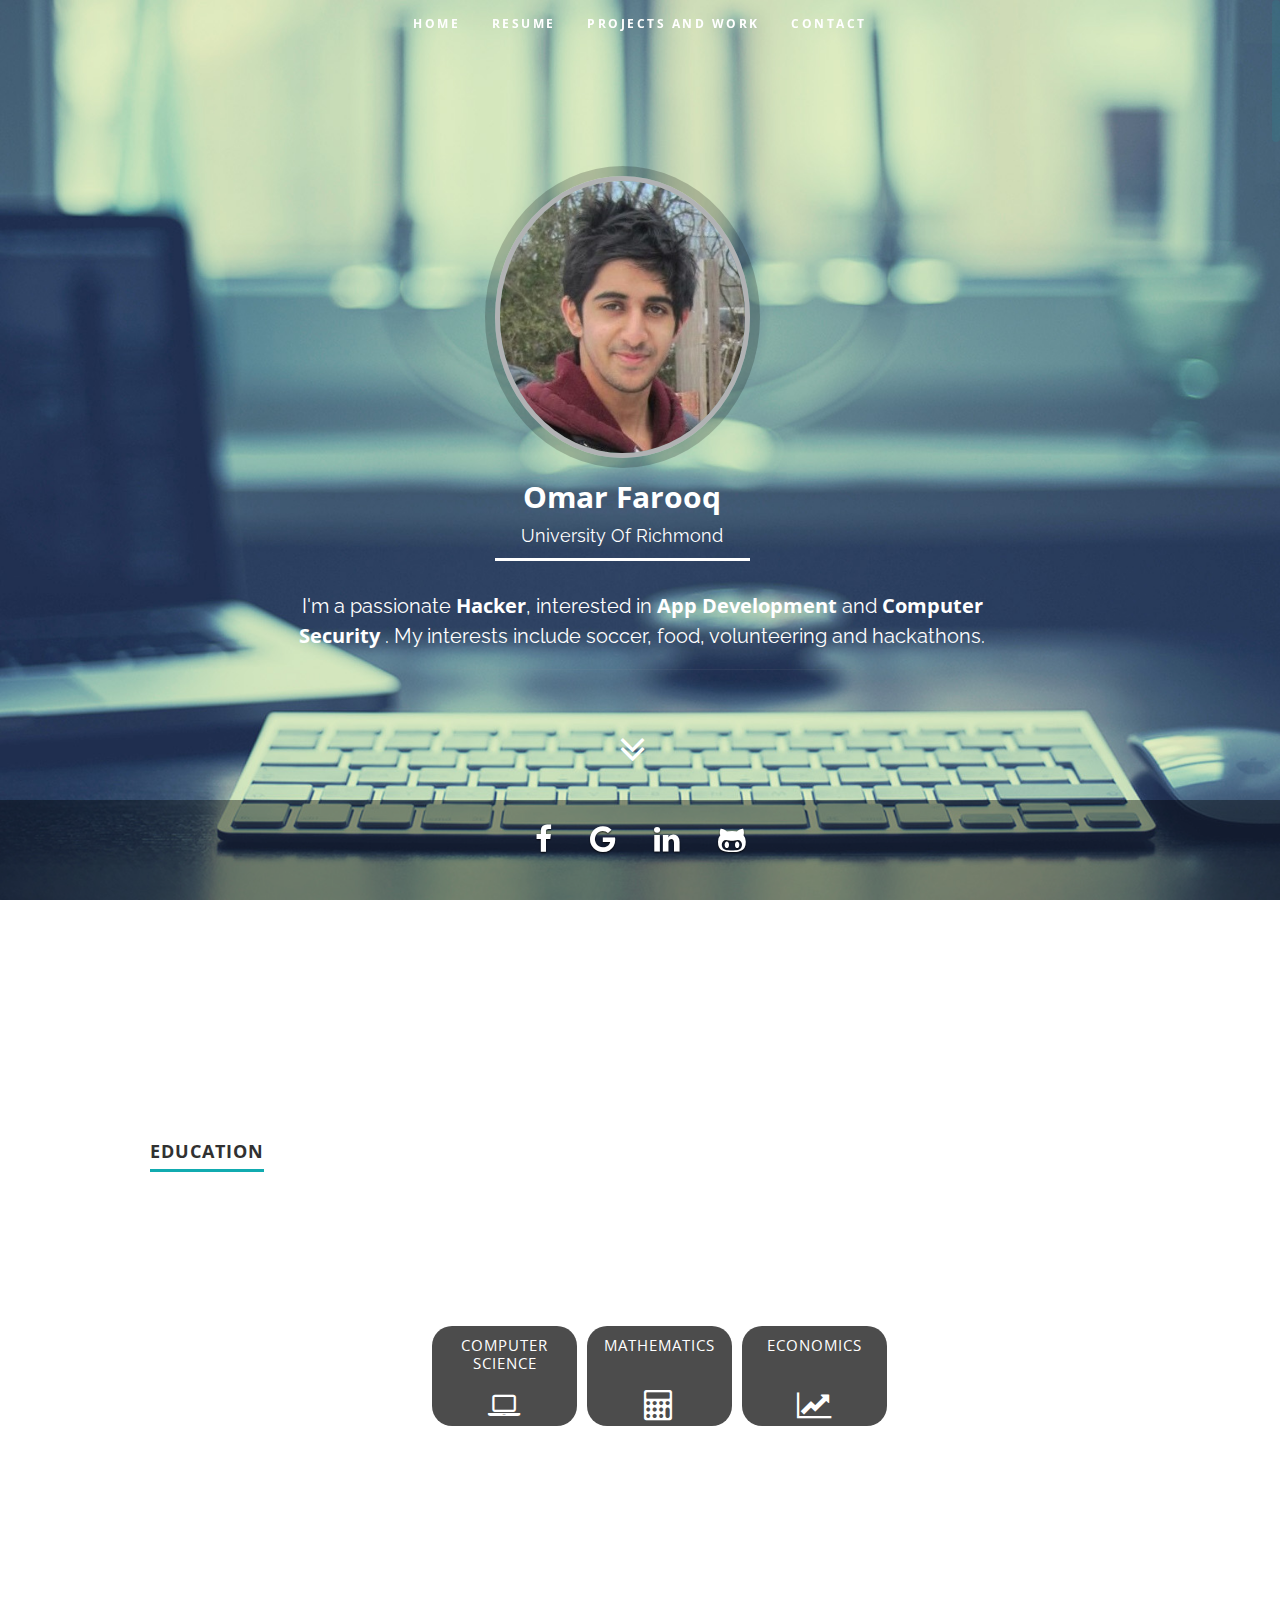
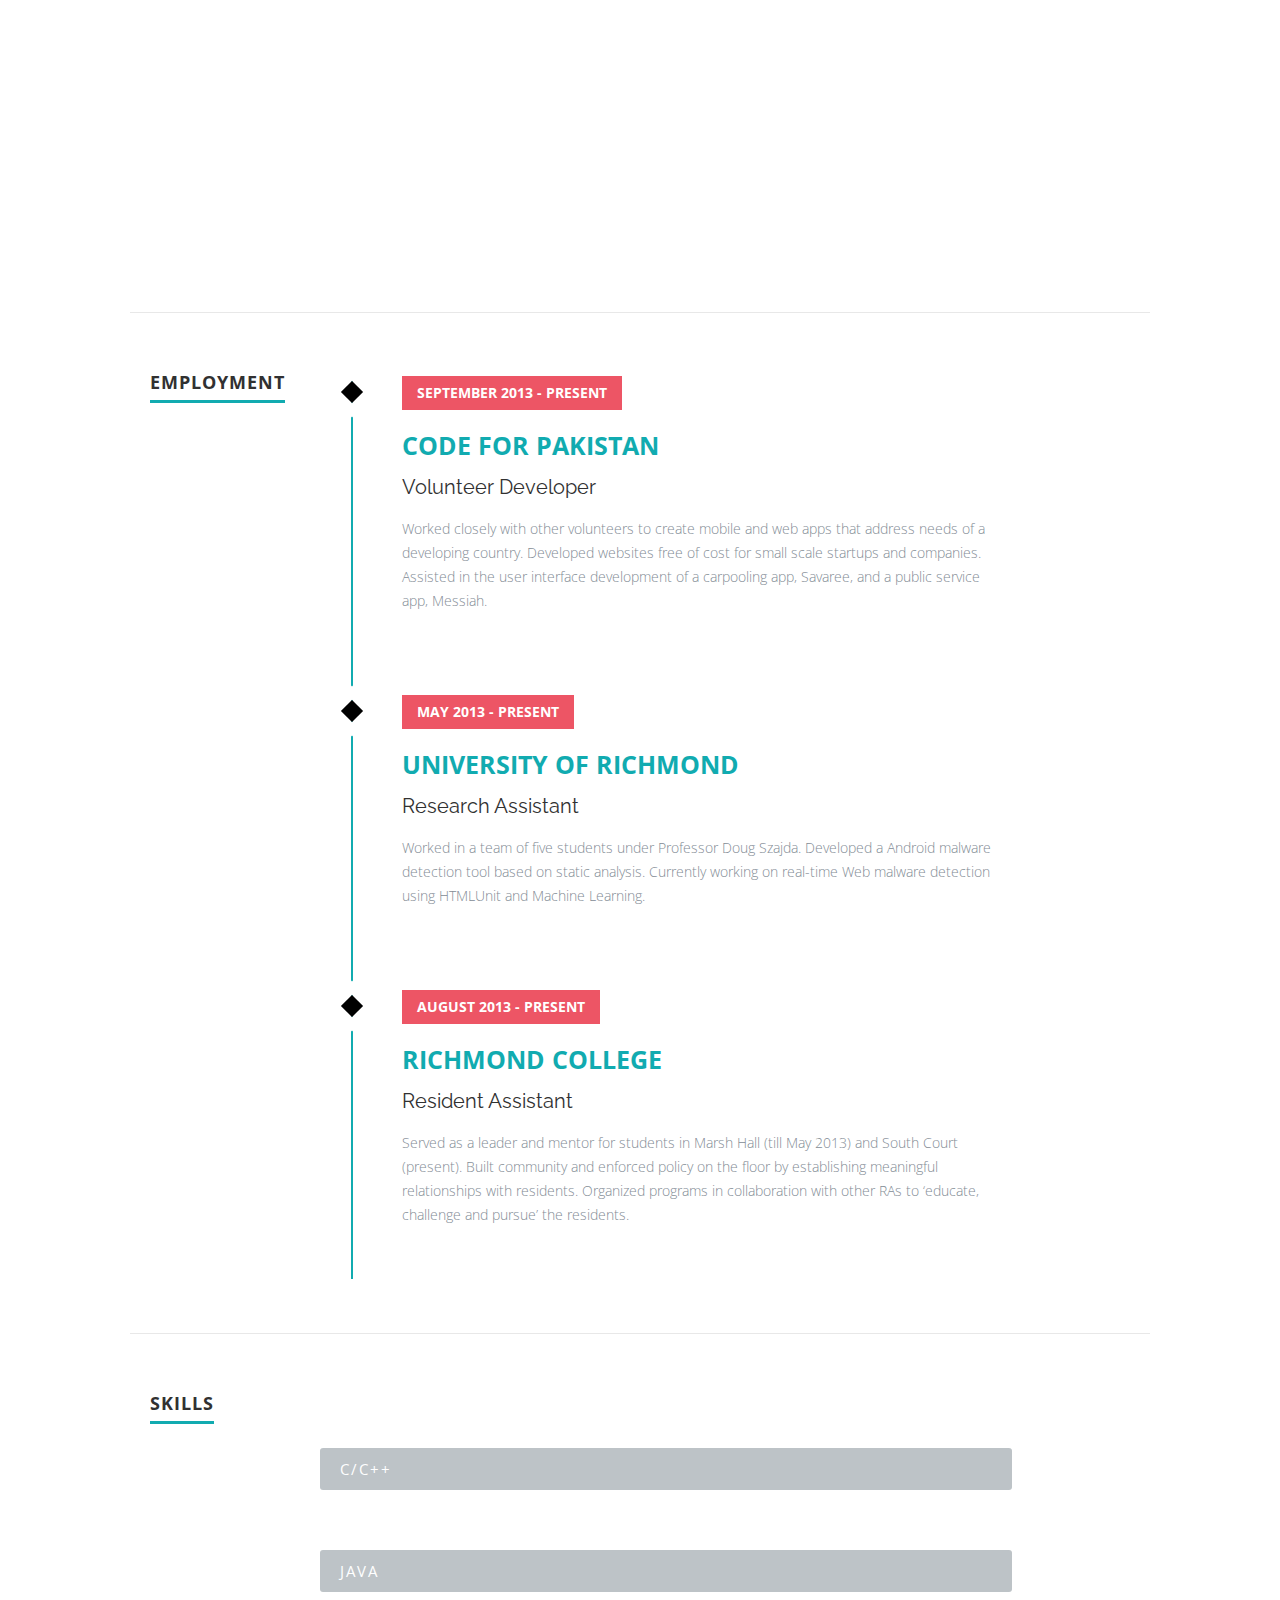
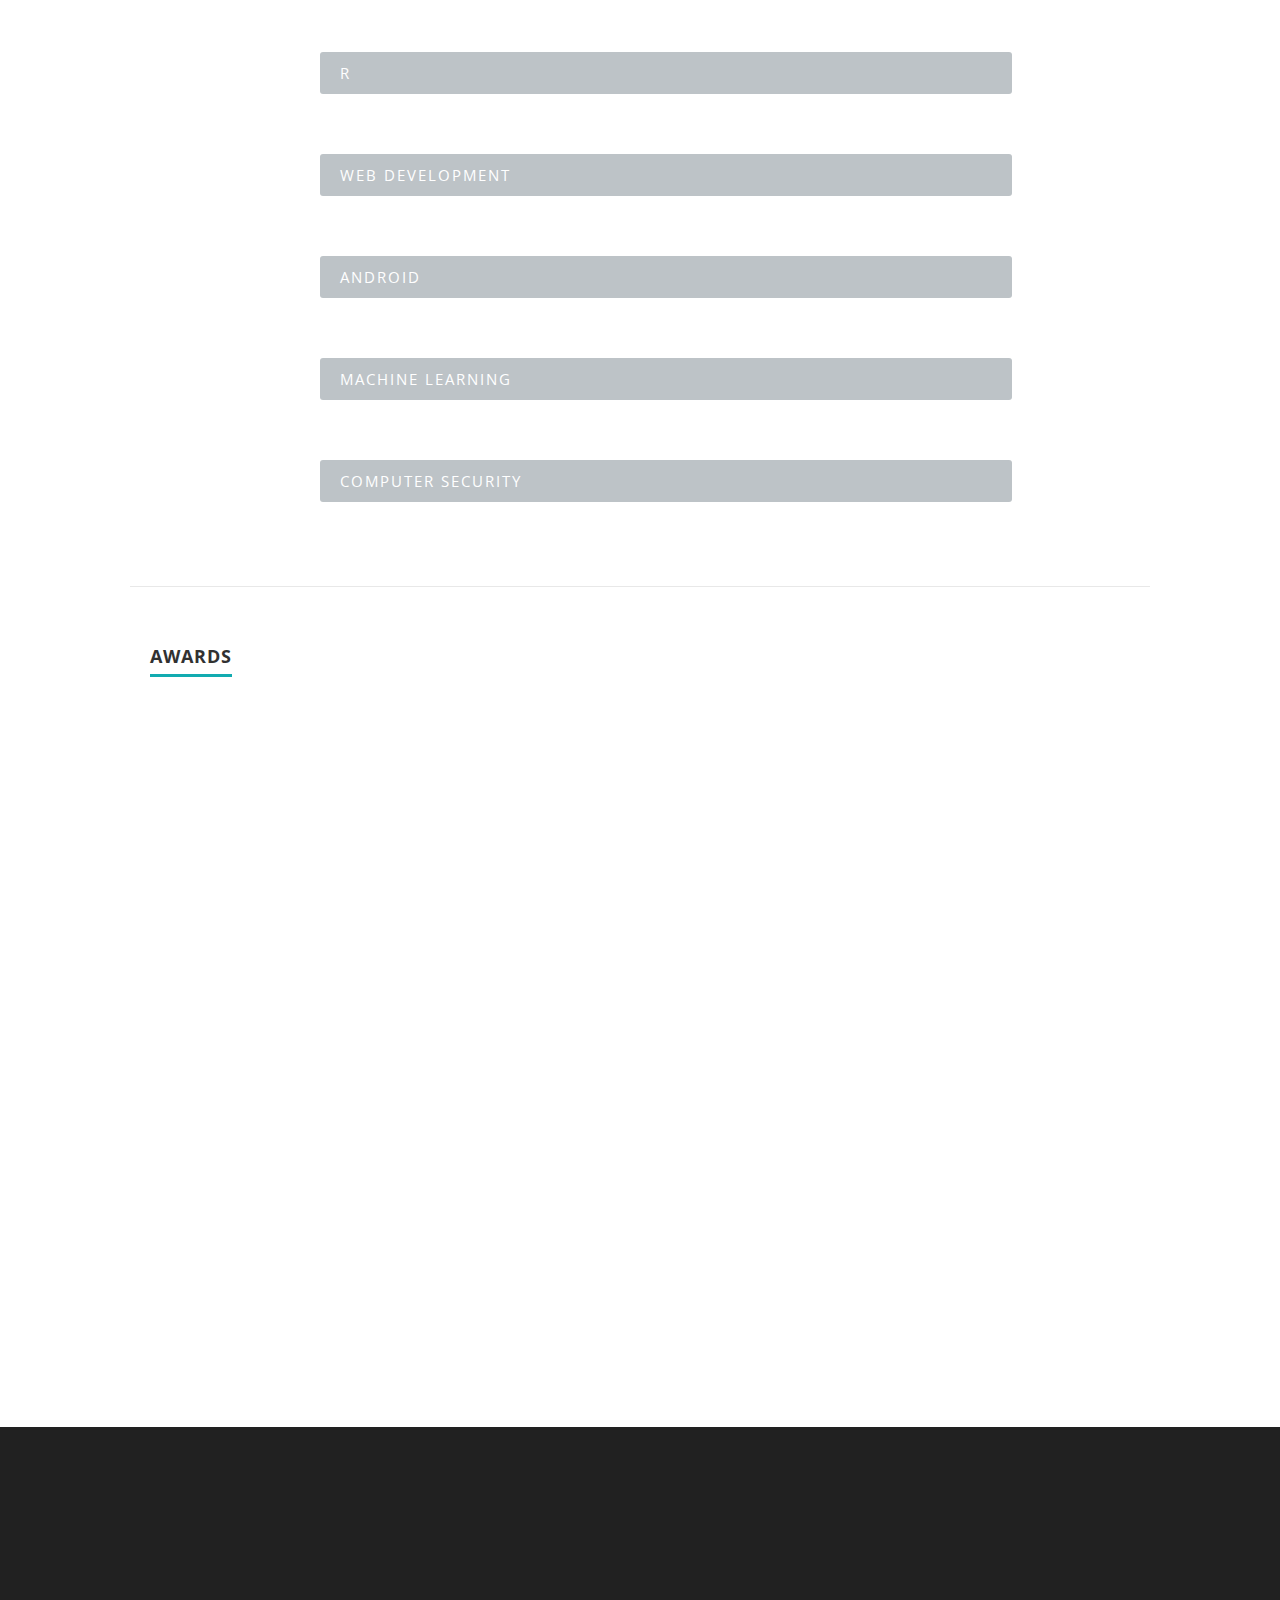
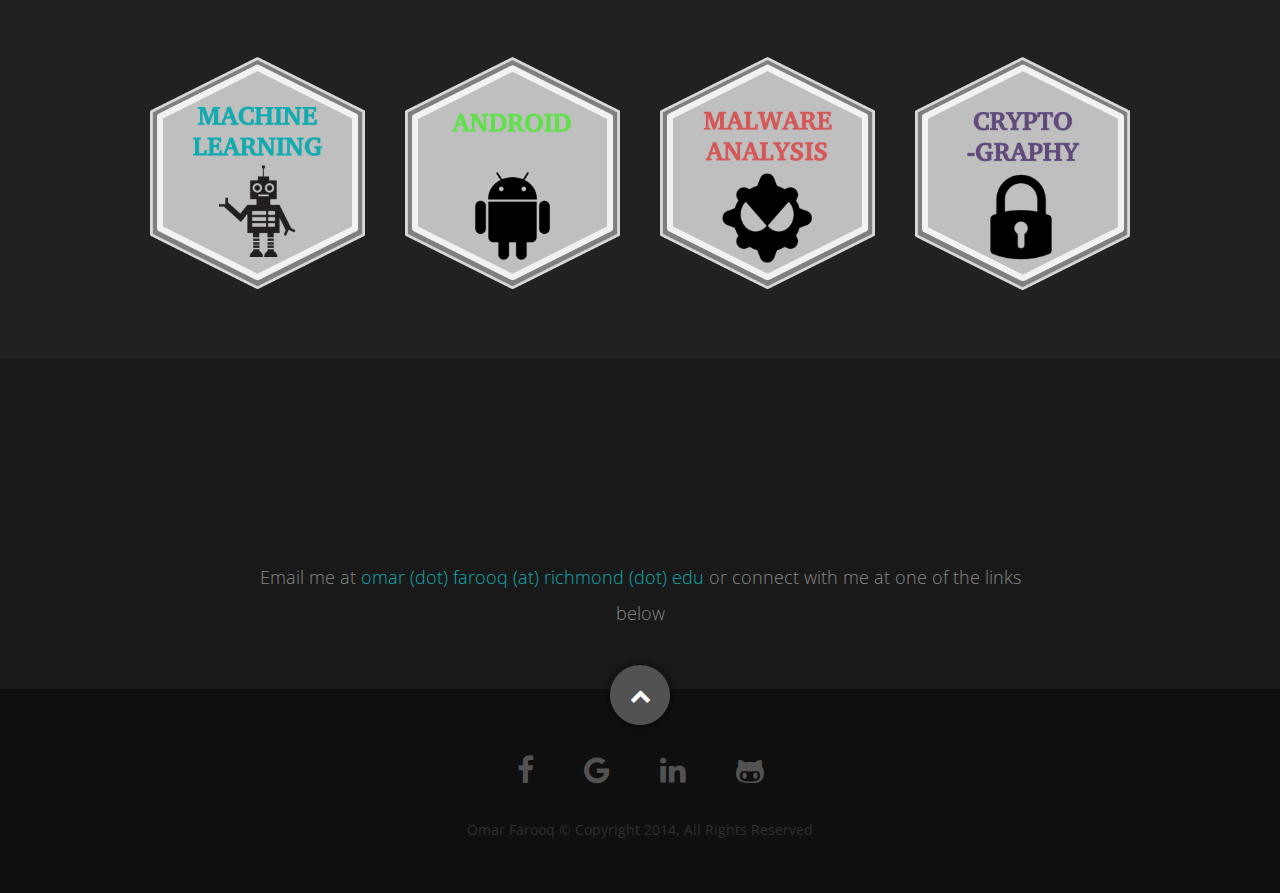
==== commit 8c1832a4: "added links to work" ====
--- a/index.html
+++ b/index.html
@@ -64,7 +64,7 @@
        <!--
         <meta http-equiv="refresh" content="0;url=noscript.html">
         -->
-        Error !! No Script allowed
+        <h1 style="color:red;" >Error !! Please allow JS</h1>
 
       </noscript>
 
@@ -366,7 +366,7 @@
           	   <div class="three columns">
                   <div class="item-wrap">
 
-                     <a href="index.html#modal-02" title="">
+                     <a href="https://github.com/umarfarooq360/Machine_Learning_Library" title="">
                        
                         <img alt="" src="images/ML_icon3.png">
 
@@ -380,7 +380,7 @@
                <div class=" three columns ">
                   <div class="item-wrap">
 
-                     <a href="index.html#modal-02" title="">
+                     <a href="https://github.com/URAndyChoi/dOCR" title="">
                         <img alt="" src="images/AND_icon3.png">
                         </a>
 
@@ -390,7 +390,7 @@
                <div class=" three columns ">
                   <div class="item-wrap">
 
-                     <a href="http://bdinfosys.com/demo/intima/header-menu/index.html#modal-03" title="">
+                     <a href="https://github.com/umarfarooq360/HTMLUnit" title="">
                         <img alt="" src="images/MAL_icon3.png">
                          </a>
 
@@ -402,7 +402,7 @@
                <div class=" three columns ">
                   <div class="">
 
-                     <a href="http://bdinfosys.com/demo/intima/header-menu/index.html#modal-07" title="">
+                     <a href="https://github.com/umarfarooq360/CryptoFun" title="">
                         <img alt="" src="images/CRY_icon3.png">
                           </a>
 
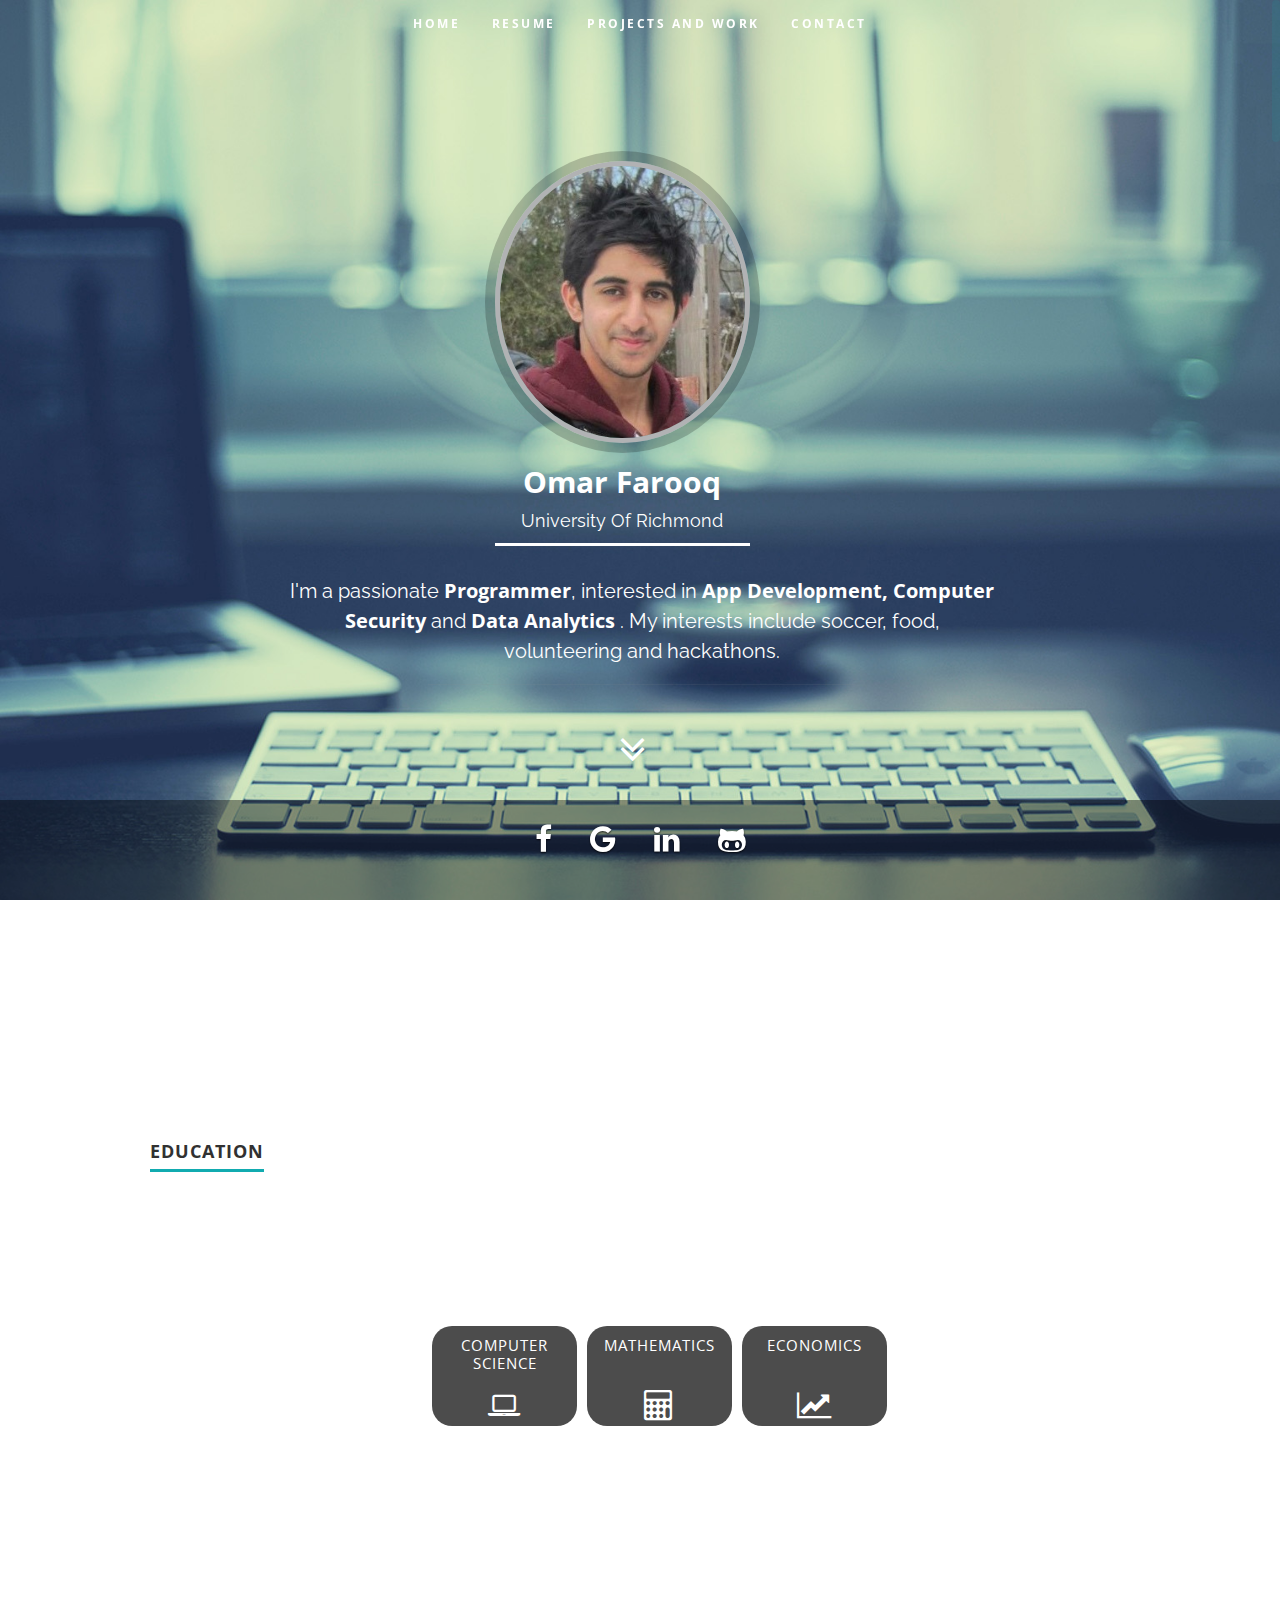
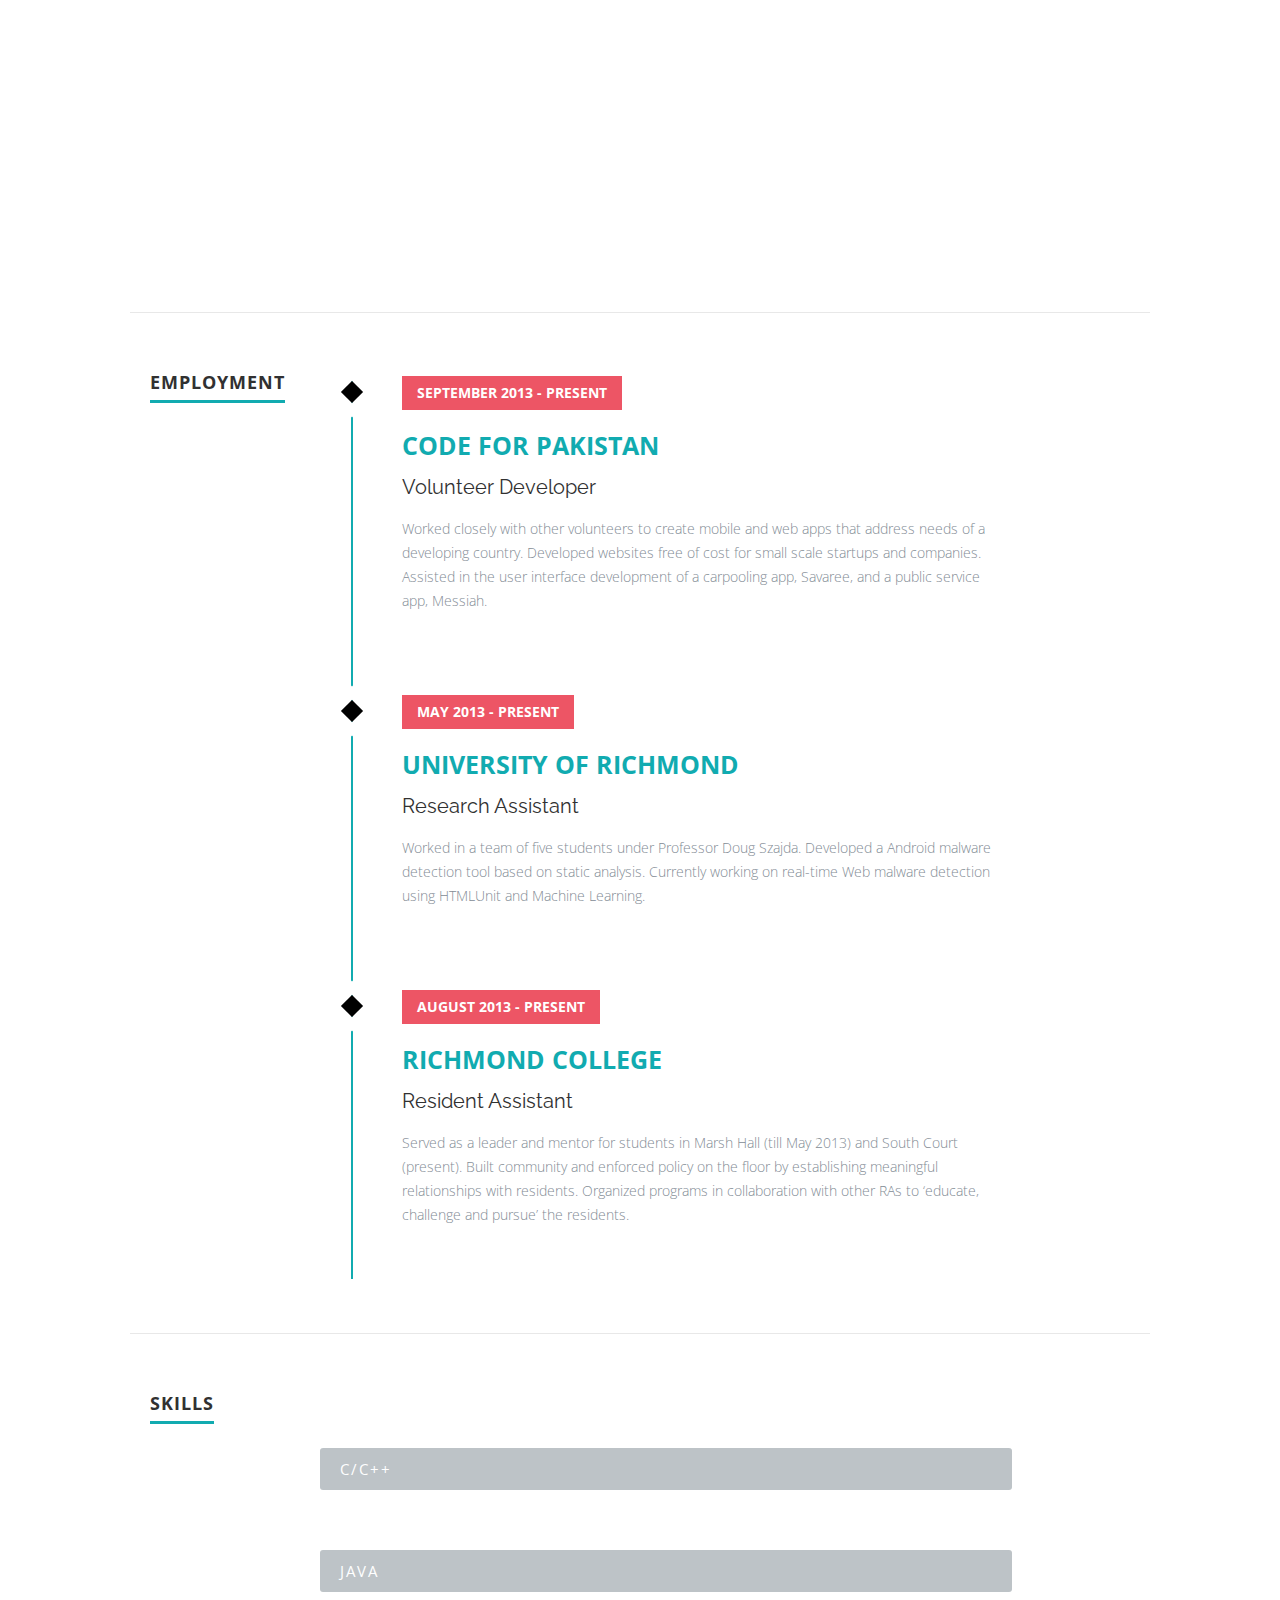
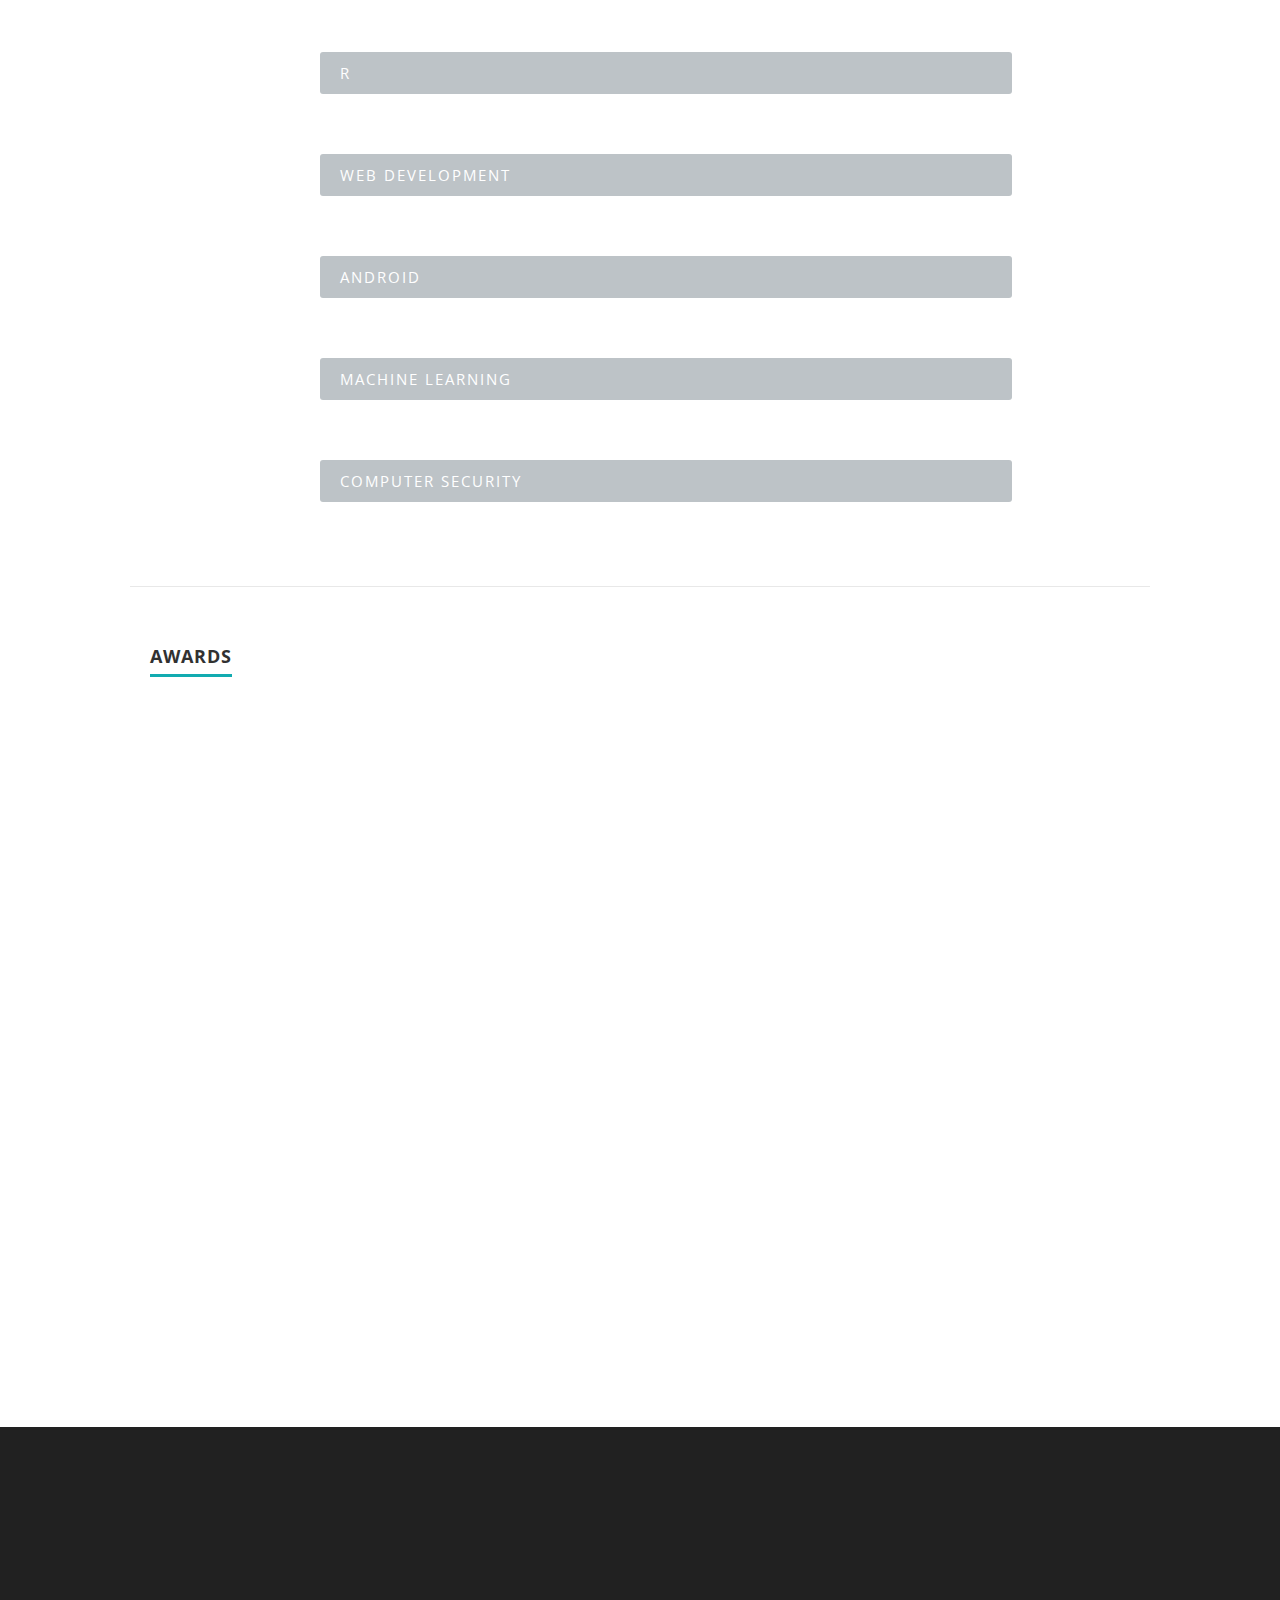
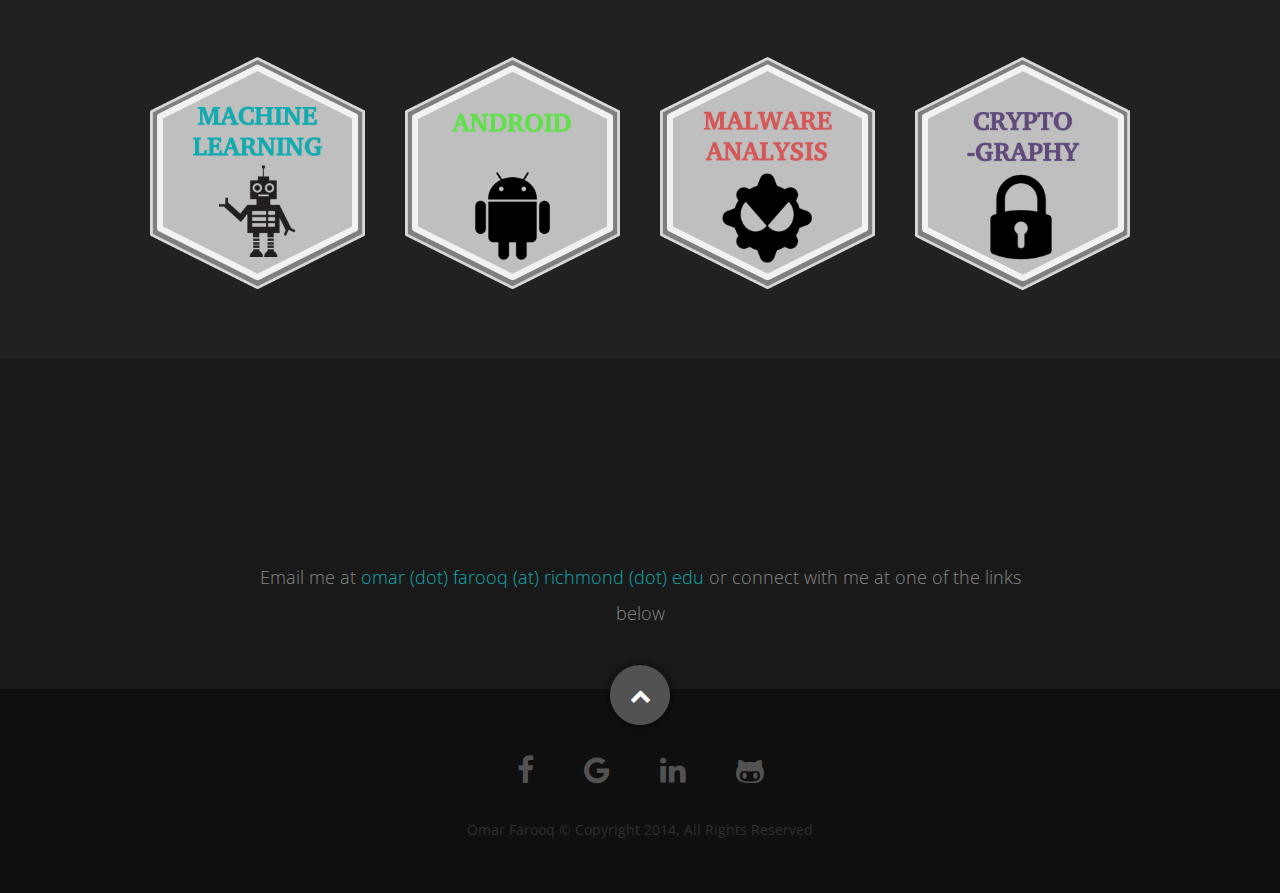
==== commit 3e6d6e0d: "Update index.html" ====
--- a/index.html
+++ b/index.html
@@ -113,7 +113,7 @@
 
          <div class="banner-text">
             
-            <h3 class="wow zoomIn fadeInUp animated" style="visibility: visible; -webkit-animation: fadeInUp; font-size: 20px">I'm a passionate <span> Hacker</span>, interested in <span>App Development</span> and <span>Computer Security  </span>. My interests include soccer, food, volunteering and hackathons.
+            <h3 class="wow zoomIn fadeInUp animated" style="visibility: visible; -webkit-animation: fadeInUp; font-size: 20px">I'm a passionate <span> Programmer</span>, interested in <span>App Development, Computer Security</span> and <span> Data Analytics  </span>. My interests include soccer, food, volunteering and hackathons.
 
             	
             <hr><br>
@@ -335,7 +335,7 @@
              <li class="wow fadeIn" style="visibility: hidden; -webkit-animation: none;">
                 <span><i class="fa fa-trophy fa-5x pull-left fa-fw"></i></span>
                 <h3> Second Place </h3>
-                <h5>International Mathematics Olympiad 2011</h5>
+                <h5>International Mathematics Contest 2011</h5>
                 <h4> Bistrita-Nasaud, Romania</h4>
              </li>
 
@@ -364,7 +364,7 @@
          
 
           	   <div class="three columns">
-                  <div class="item-wrap">
+                  <div class="">
 
                      <a href="https://github.com/umarfarooq360/Machine_Learning_Library" title="">
                        
@@ -378,7 +378,7 @@
           		</div> <!-- item end -->
 
                <div class=" three columns ">
-                  <div class="item-wrap">
+                  <div class="">
 
                      <a href="https://github.com/URAndyChoi/dOCR" title="">
                         <img alt="" src="images/AND_icon3.png">
@@ -388,7 +388,7 @@
           		</div> <!-- item end -->
 
                <div class=" three columns ">
-                  <div class="item-wrap">
+                  <div class="">
 
                      <a href="https://github.com/umarfarooq360/HTMLUnit" title="">
                         <img alt="" src="images/MAL_icon3.png">
@@ -618,4 +618,4 @@
 <div id="ascrail2000" class="nicescroll-rails" style="width: 8px; z-index: auto; cursor: default; position: fixed; top: 0px; height: 100%; right: 0px; opacity: 0;"><div style="position: relative; top: 0px; float: right; width: 8px; height: 67px; border-radius: 5px; background-color: rgb(17, 171, 176); background-clip: padding-box;"></div></div><div id="ascrail2000-hr" class="nicescroll-rails" style="height: 8px; z-index: auto; position: fixed; left: 0px; width: 100%; bottom: 0px; cursor: default; display: none; opacity: 0;"><div style="position: relative; top: 0px; height: 8px; width: 1413px; border-radius: 5px; background-color: rgb(17, 171, 176); background-clip: padding-box;"></div></div><meta style="visibility: hidden !important; display: block !important; width: 0px !important; height: 0px !important; border-style: none !important;"><object id="__EAGLEGET__" type="application/x-eagleget" width="1" height="1" style="visibility: hidden !important; display: block !important; width: 1px !important; height: 1px !important; border-style: none !important; position: absolute !important; top: 0px !important; left: 0px !important;"></object></meta>
 
 -->
-</body></html>+</body></html>
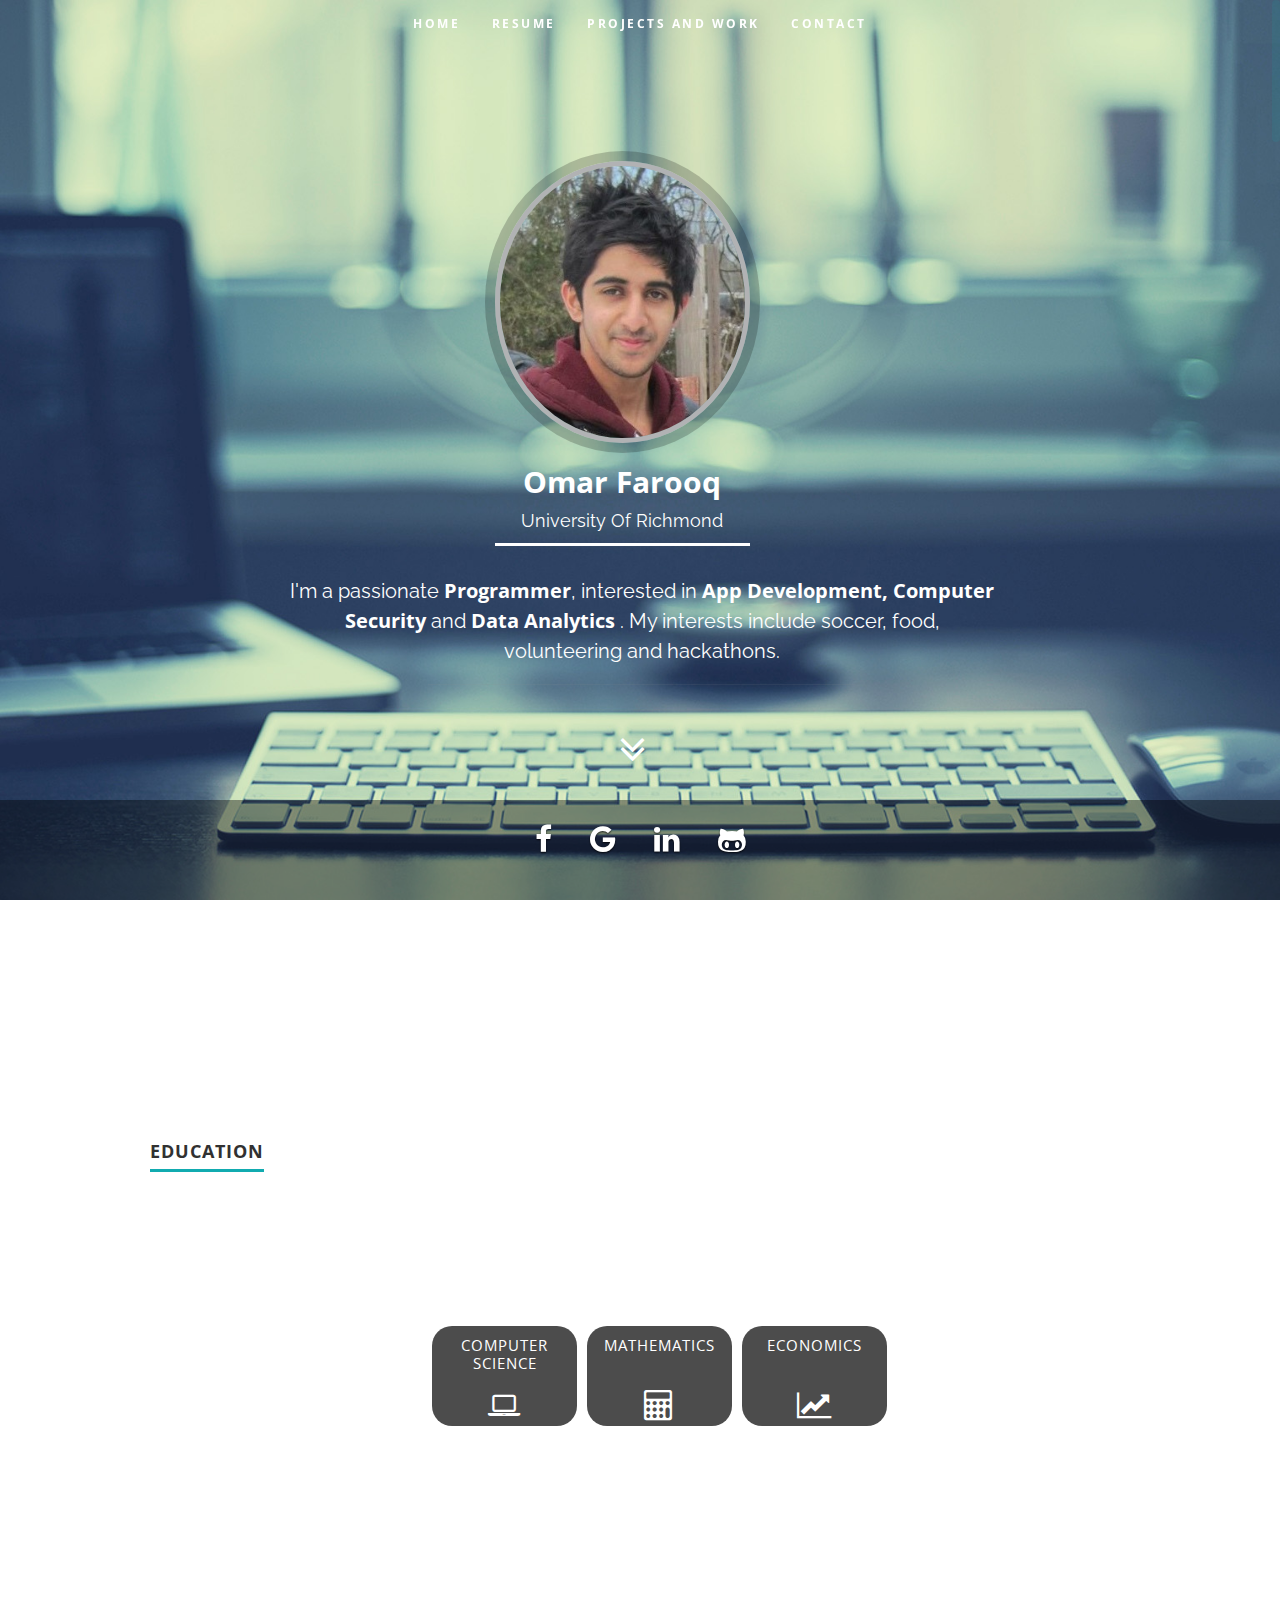
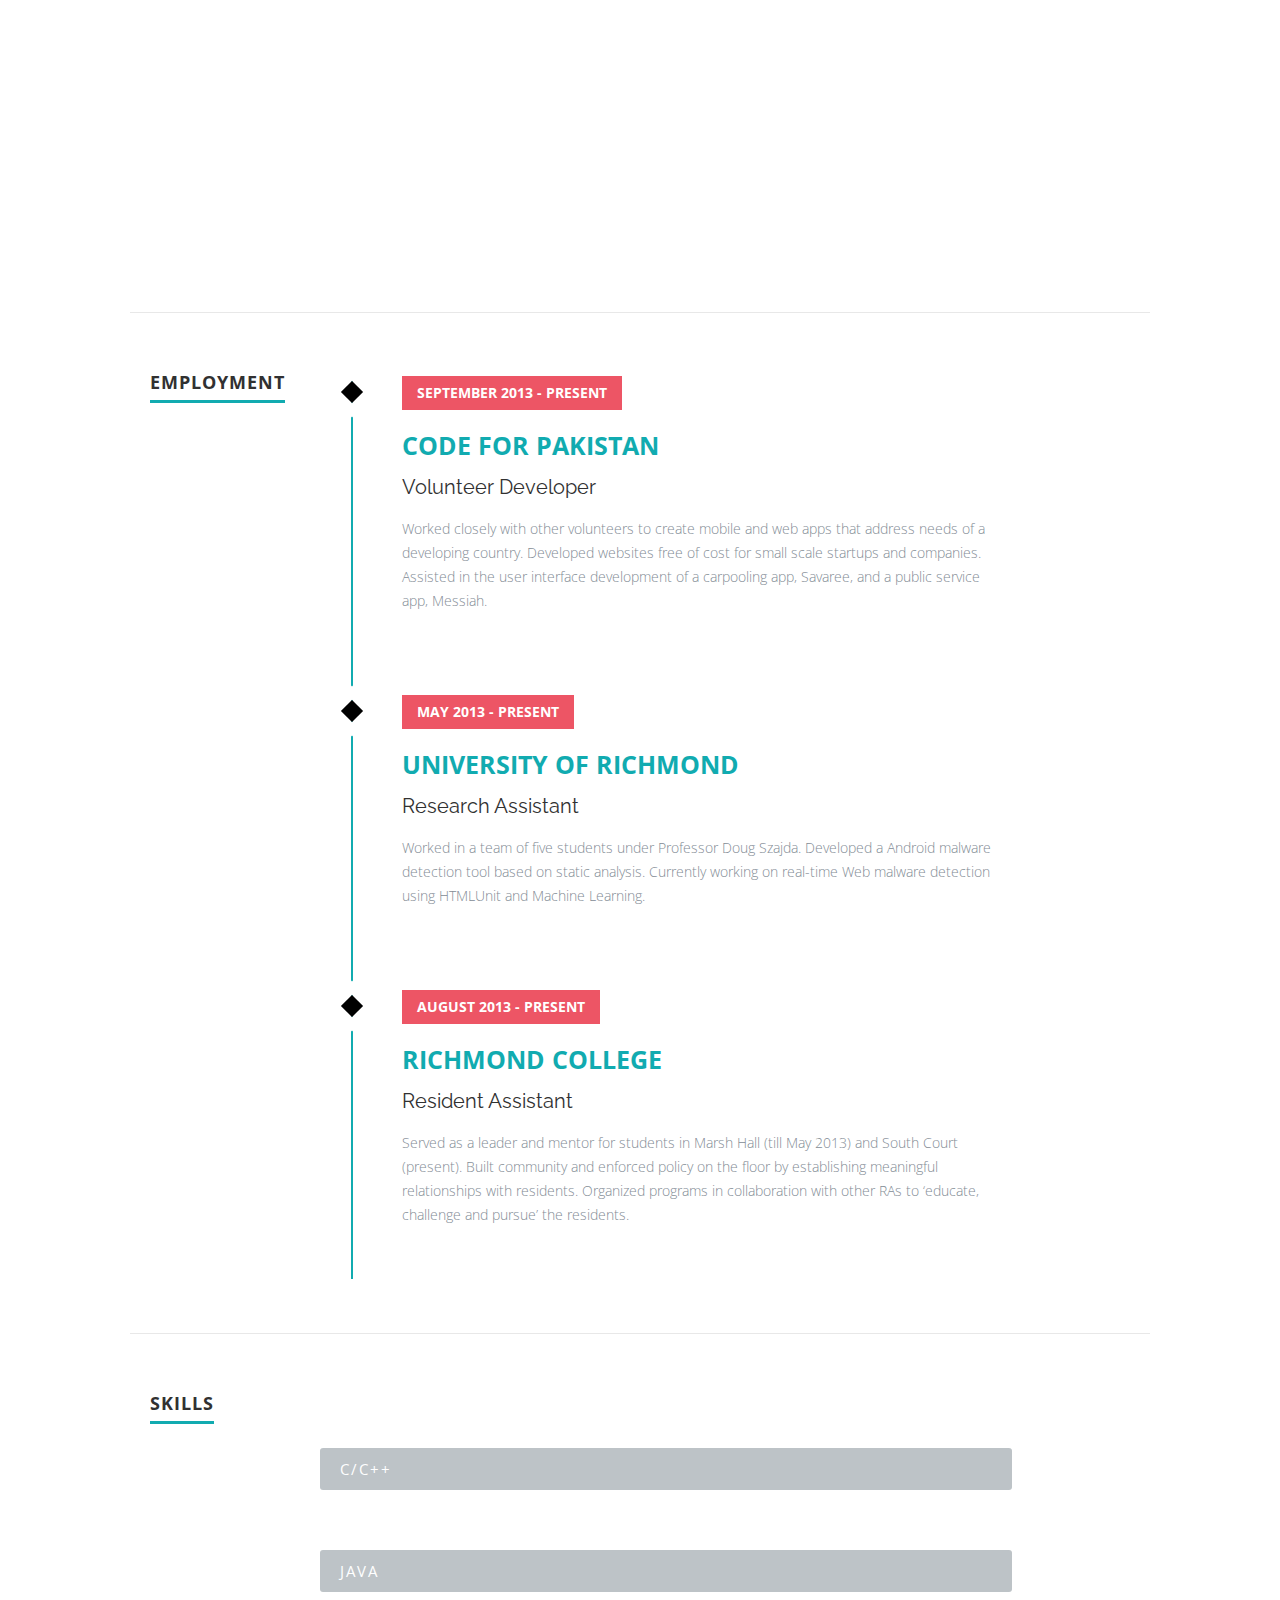
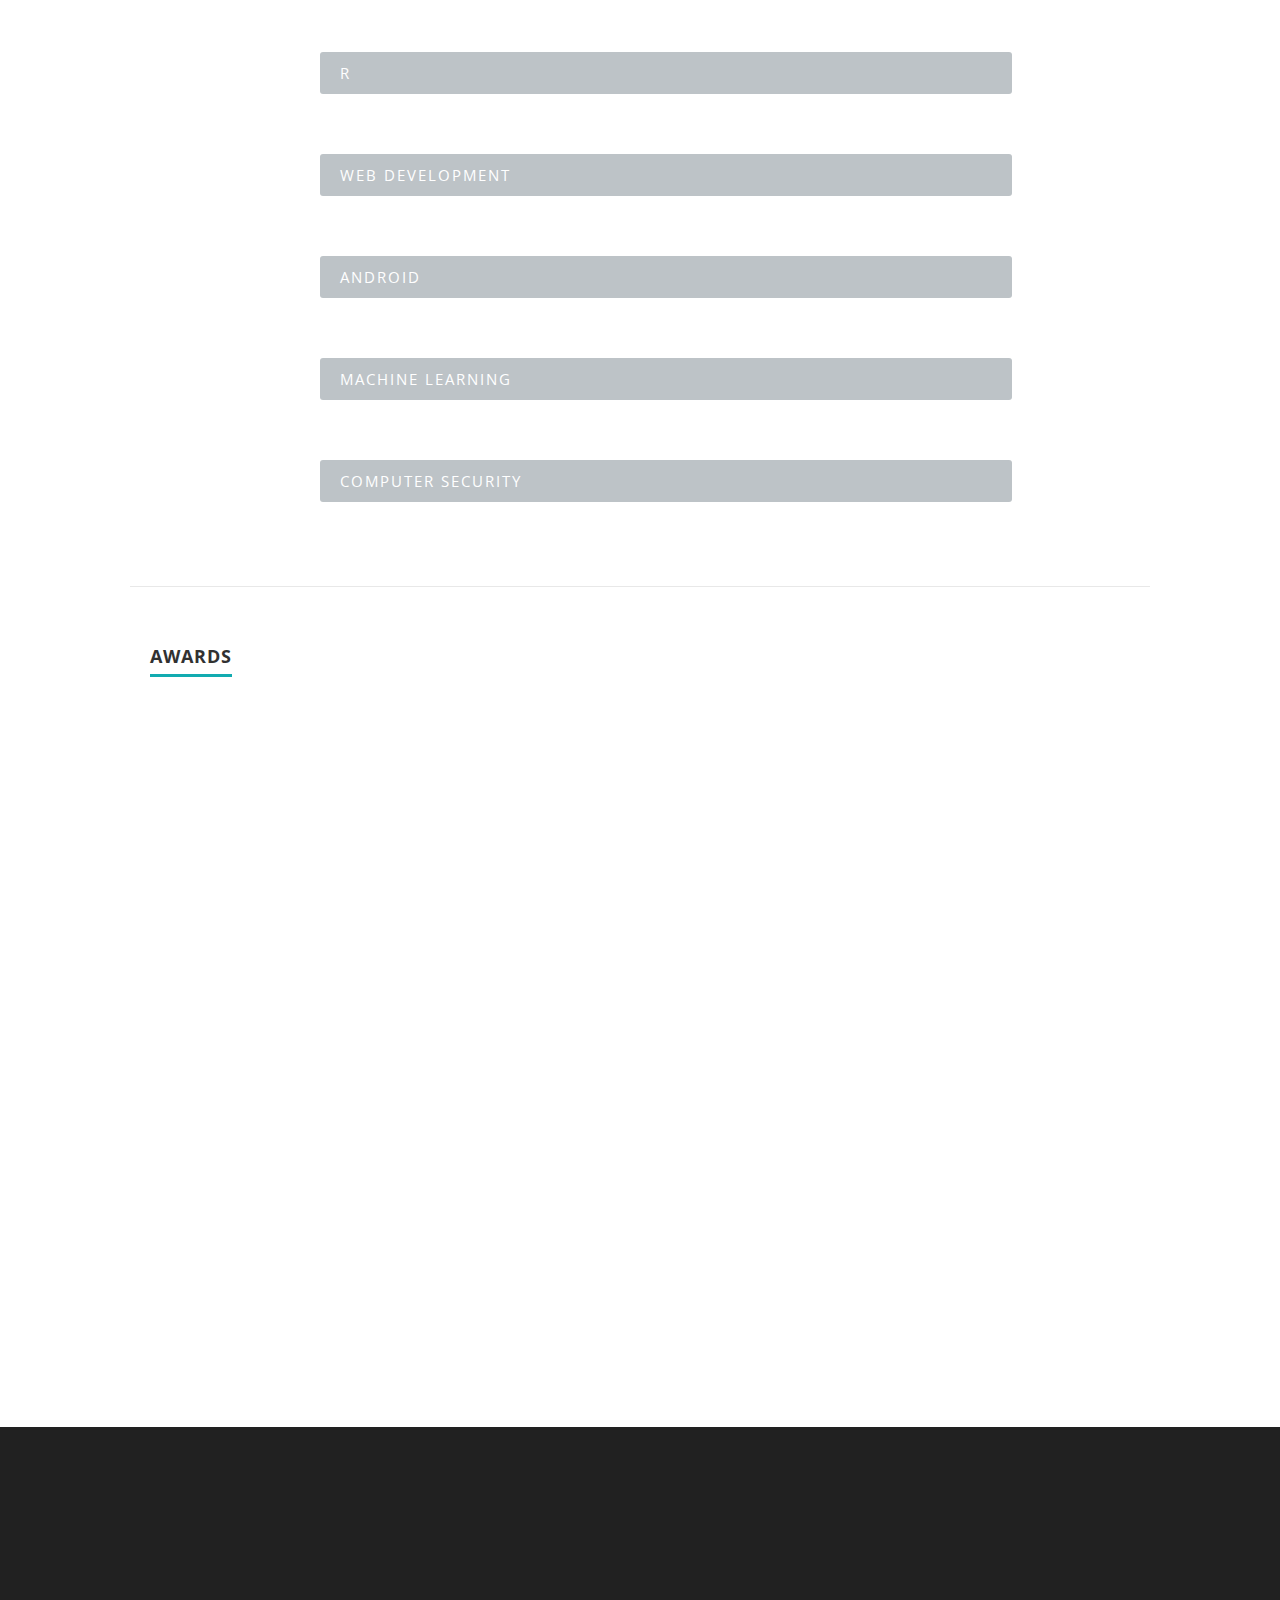
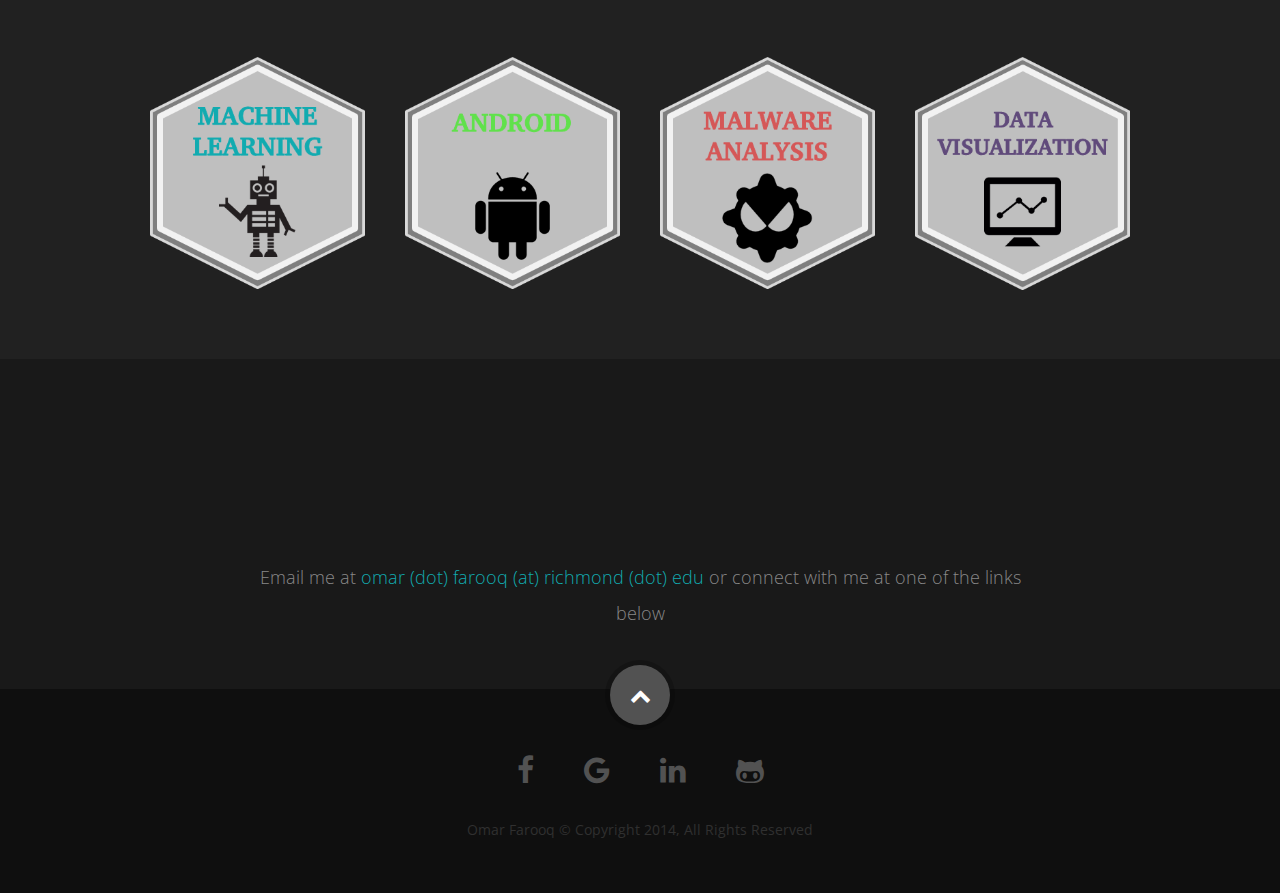
==== commit 047d75c8: "changed links" ====
--- a/index.html
+++ b/index.html
@@ -64,7 +64,7 @@
        <!--
         <meta http-equiv="refresh" content="0;url=noscript.html">
         -->
-        <h1 style="color:red;" >Error !! Please allow JS</h1>
+        <h1 style="color:red;" >Error !! Please allow JavaScript</h1>
 
       </noscript>
 
@@ -403,7 +403,7 @@
                   <div class="">
 
                      <a href="https://github.com/umarfarooq360/CryptoFun" title="">
-                        <img alt="" src="images/CRY_icon3.png">
+                        <img alt="" src="images/DATA_icon.png">
                           </a>
 
                   </div>
@@ -417,132 +417,7 @@
         </div>
 
 
-         <!-- Modal Popup
-	      =============================================== -->
-
-         <div id="modal-01" class="popup-modal mfp-hide">
-
-		      <div class="description-box">
-			      <h4>This is title</h4>
-			      <p>Proin gravida nibh vel velit auctor aliquet. Aenean sollicitudin, lorem quis bibendum auctor, nisi elit consequat ipsum, nec sagittis sem nibh id elit.</p>
-               <span class="categories"><i class="fa fa-tag"></i>Branding, Webdesign</span>
-		      </div>
-
-            <div class="link-box">
-               <a href="http://bdinfosys.com/demo/intima/header-menu/index.html#" class="button">Live Demo</a>
-		         <a class="popup-modal-dismiss button btn-close">Close</a>
-            </div>
-
-	      </div><!-- modal-01 End -->
-
-         <div id="modal-02" class="popup-modal mfp-hide">
-
-		      <div class="description-box">
-			      <h4>This is title</h4>
-			      <p>Proin gravida nibh vel velit auctor aliquet. Aenean sollicitudin, lorem quis bibendum auctor, nisi elit consequat ipsum, nec sagittis sem nibh id elit.</p>
-               <span class="categories"><i class="fa fa-tag"></i>Branding, Web Development</span>
-		      </div>
-
-            <div class="link-box">
-               <a href="http://bdinfosys.com/demo/intima/header-menu/index.html#" class="button">Live Demo</a>
-		         <a class="popup-modal-dismiss button btn-close">Close</a>
-            </div>
-
-	      </div><!-- modal-02 End -->
-
-         <div id="modal-03" class="popup-modal mfp-hide">
-
-		      <div class="description-box">
-			      <h4>This is title</h4>
-			      <p>Proin gravida nibh vel velit auctor aliquet. Aenean sollicitudin, lorem quis bibendum auctor, nisi elit consequat ipsum, nec sagittis sem nibh id elit.</p>
-               <span class="categories"><i class="fa fa-tag"></i>Branding</span>
-		      </div>
-
-            <div class="link-box">
-               <a href="http://bdinfosys.com/demo/intima/header-menu/index.html#" class="button">Live Demo</a>
-		         <a class="popup-modal-dismiss button btn-close">Close</a>
-            </div>
-
-	      </div><!-- modal-03 End -->
-
-         <div id="modal-04" class="popup-modal mfp-hide">
-
-		      <div class="description-box">
-			      <h4>This is title</h4>
-			      <p>Proin gravida nibh vel velit auctor aliquet. Aenean sollicitudin, lorem quis bibendum auctor, nisi elit consequat ipsum, nec sagittis sem nibh id elit.</p>
-               <span class="categories"><i class="fa fa-tag"></i>Photography</span>
-		      </div>
-
-            <div class="link-box">
-               <a href="http://bdinfosys.com/demo/intima/header-menu/index.html#" class="button">Live Demo</a>
-		         <a class="popup-modal-dismiss button btn-close">Close</a>
-            </div>
-
-	      </div><!-- modal-04 End -->
-
-         <div id="modal-05" class="popup-modal mfp-hide">
-
-		      <div class="description-box">
-			      <h4>This is title</h4>
-			      <p>Proin gravida nibh vel velit auctor aliquet. Aenean sollicitudin, lorem quis bibendum auctor, nisi elit consequat ipsum, nec sagittis sem nibh id elit.</p>
-               <span class="categories"><i class="fa fa-tag"></i>Branding, Webdesign</span>
-		      </div>
-
-            <div class="link-box">
-               <a href="http://bdinfosys.com/demo/intima/header-menu/index.html#" class="button">Live Demo</a>
-		         <a class="popup-modal-dismiss button btn-close">Close</a>
-            </div>
-
-	      </div><!-- modal-05 End -->
-
-         <div id="modal-06" class="popup-modal mfp-hide">
-
-		      <div class="description-box">
-			      <h4>This is title</h4>
-			      <p>Proin gravida nibh vel velit auctor aliquet. Aenean sollicitudin, lorem quis bibendum auctor, nisi elit consequat ipsum, nec sagittis sem nibh id elit.</p>
-               <span class="categories"><i class="fa fa-tag"></i>Photography</span>
-		      </div>
-
-            <div class="link-box">
-               <a href="http://bdinfosys.com/demo/intima/header-menu/index.html#" class="button">Live Demo</a>
-		         <a class="popup-modal-dismiss button btn-close">Close</a>
-            </div>
-
-	      </div><!-- modal-06 End -->
-
-         <div id="modal-07" class="popup-modal mfp-hide">
-
-		      <div class="description-box">
-			      <h4>This is title</h4>
-			      <p>Proin gravida nibh vel velit auctor aliquet. Aenean sollicitudin, lorem quis bibendum auctor, nisi elit consequat ipsum, nec sagittis sem nibh id elit.</p>
-               <span class="categories"><i class="fa fa-tag"></i>Branding, Illustration</span>
-		      </div>
-
-            <div class="link-box">
-               <a href="http://bdinfosys.com/demo/intima/header-menu/index.html#" class="button">Live Demo</a>
-		         <a class="popup-modal-dismiss button btn-close">Close</a>
-            </div>
-
-	      </div><!-- modal-07 End -->
-
-         <div id="modal-08" class="popup-modal mfp-hide">
-
-		      <div class="description-box">
-			      <h4>This is title</h4>
-			      <p>Proin gravida nibh vel velit auctor aliquet. Aenean sollicitudin, lorem quis bibendum auctor, nisi elit consequat ipsum, nec sagittis sem nibh id elit.</p>
-               <span class="categories"><i class="fa fa-tag"></i>Webdesign, Photography</span>
-		      </div>
-
-            <div class="link-box">
-               <a href="http://bdinfosys.com/demo/intima/header-menu/index.html#" class="button">Live Demo</a>
-		         <a class="popup-modal-dismiss button btn-close">Close</a>
-            </div>
-
-	      </div><!-- modal-01 End -->
-
-
-      </div> <!-- row End -->
-
+   
    </section> <!-- work Section End-->
 
   
@@ -614,8 +489,5 @@
    <script src="js/script.js"></script>
 
 
-<!--
-<div id="ascrail2000" class="nicescroll-rails" style="width: 8px; z-index: auto; cursor: default; position: fixed; top: 0px; height: 100%; right: 0px; opacity: 0;"><div style="position: relative; top: 0px; float: right; width: 8px; height: 67px; border-radius: 5px; background-color: rgb(17, 171, 176); background-clip: padding-box;"></div></div><div id="ascrail2000-hr" class="nicescroll-rails" style="height: 8px; z-index: auto; position: fixed; left: 0px; width: 100%; bottom: 0px; cursor: default; display: none; opacity: 0;"><div style="position: relative; top: 0px; height: 8px; width: 1413px; border-radius: 5px; background-color: rgb(17, 171, 176); background-clip: padding-box;"></div></div><meta style="visibility: hidden !important; display: block !important; width: 0px !important; height: 0px !important; border-style: none !important;"><object id="__EAGLEGET__" type="application/x-eagleget" width="1" height="1" style="visibility: hidden !important; display: block !important; width: 1px !important; height: 1px !important; border-style: none !important; position: absolute !important; top: 0px !important; left: 0px !important;"></object></meta>
-
--->
+
 </body></html>
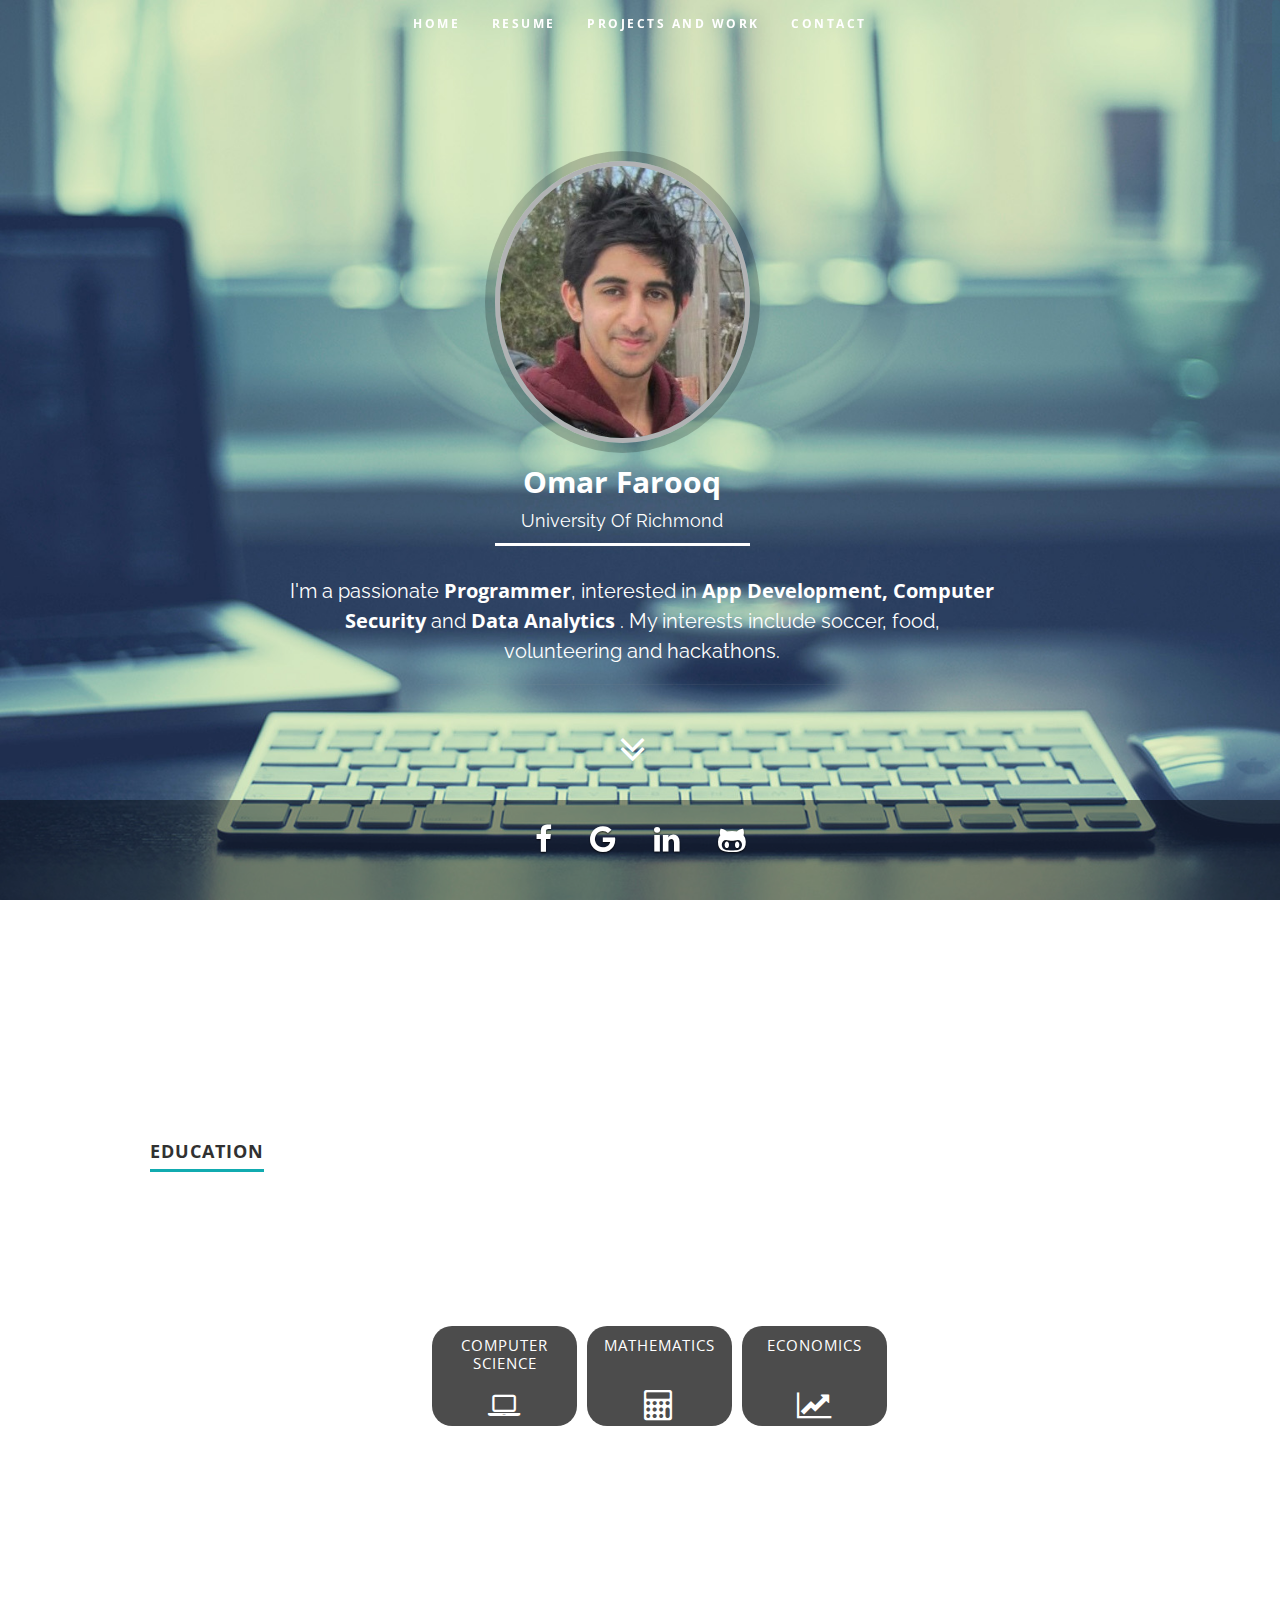
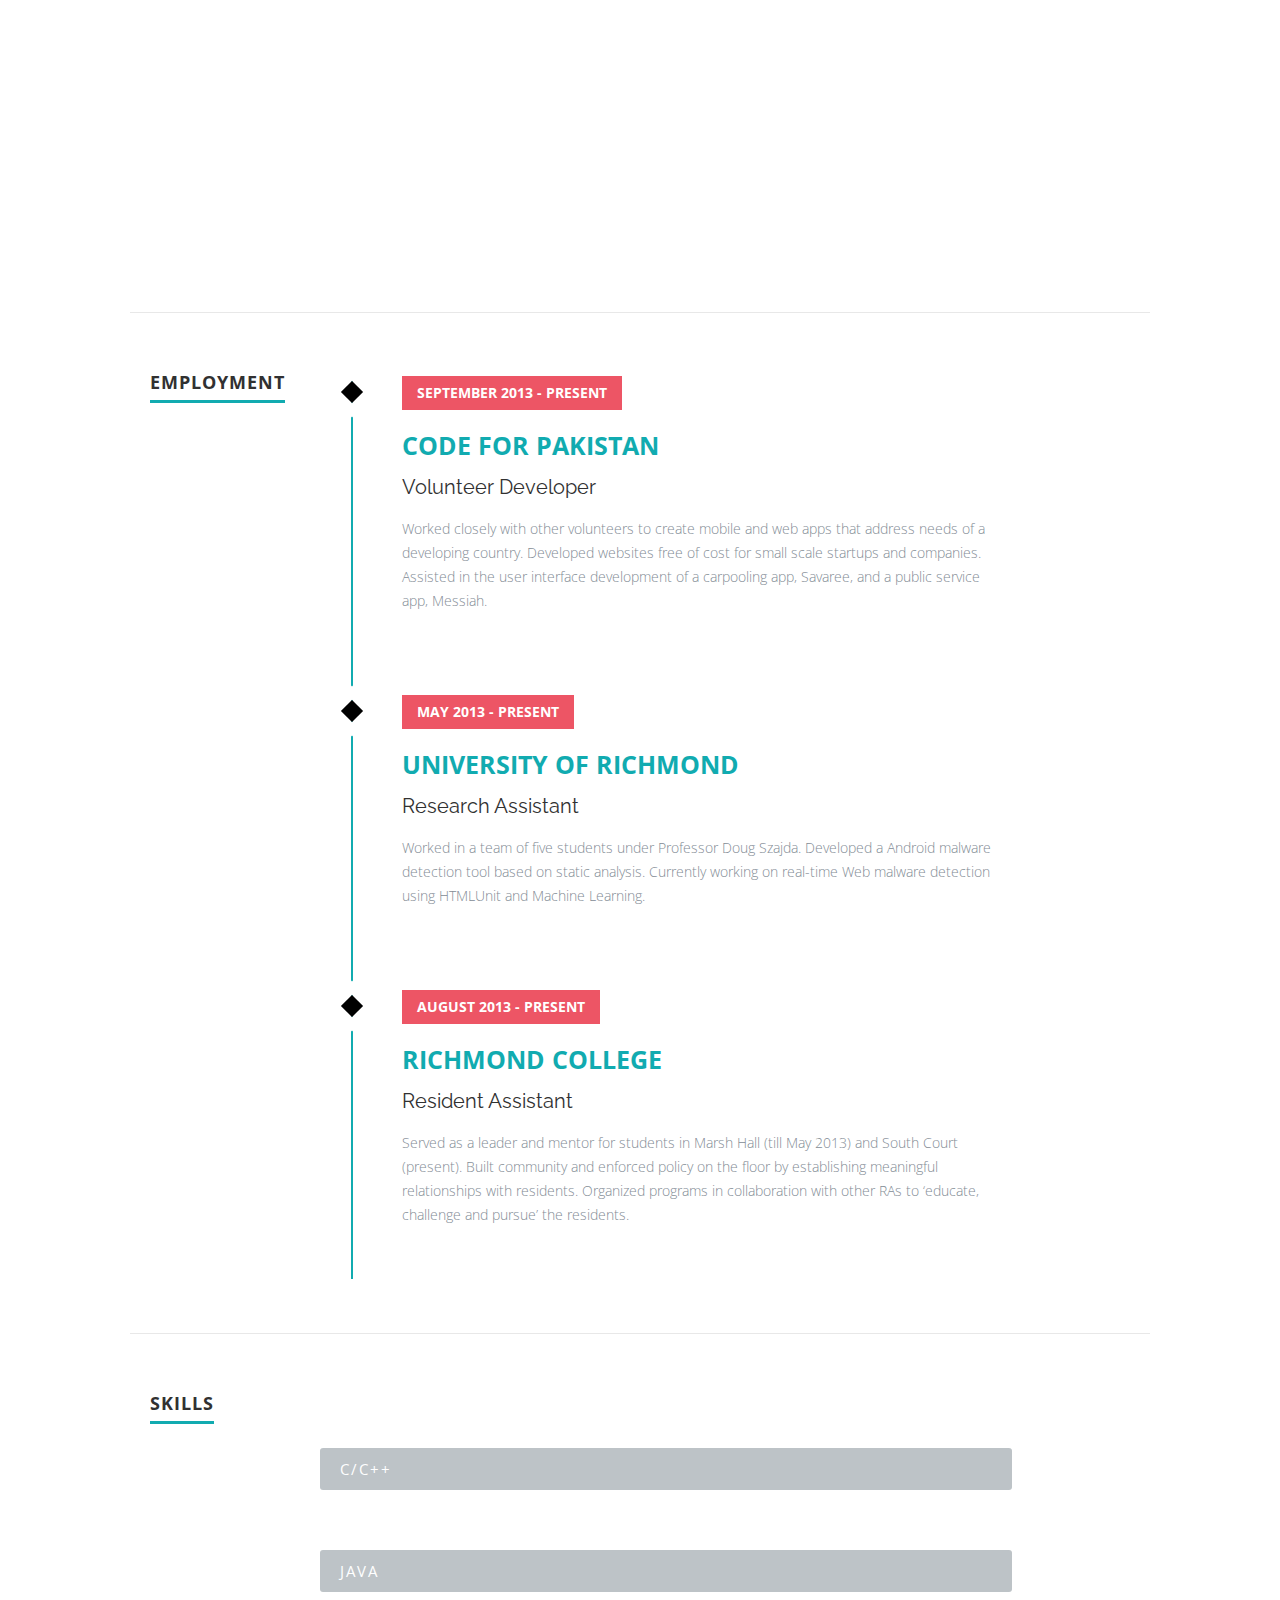
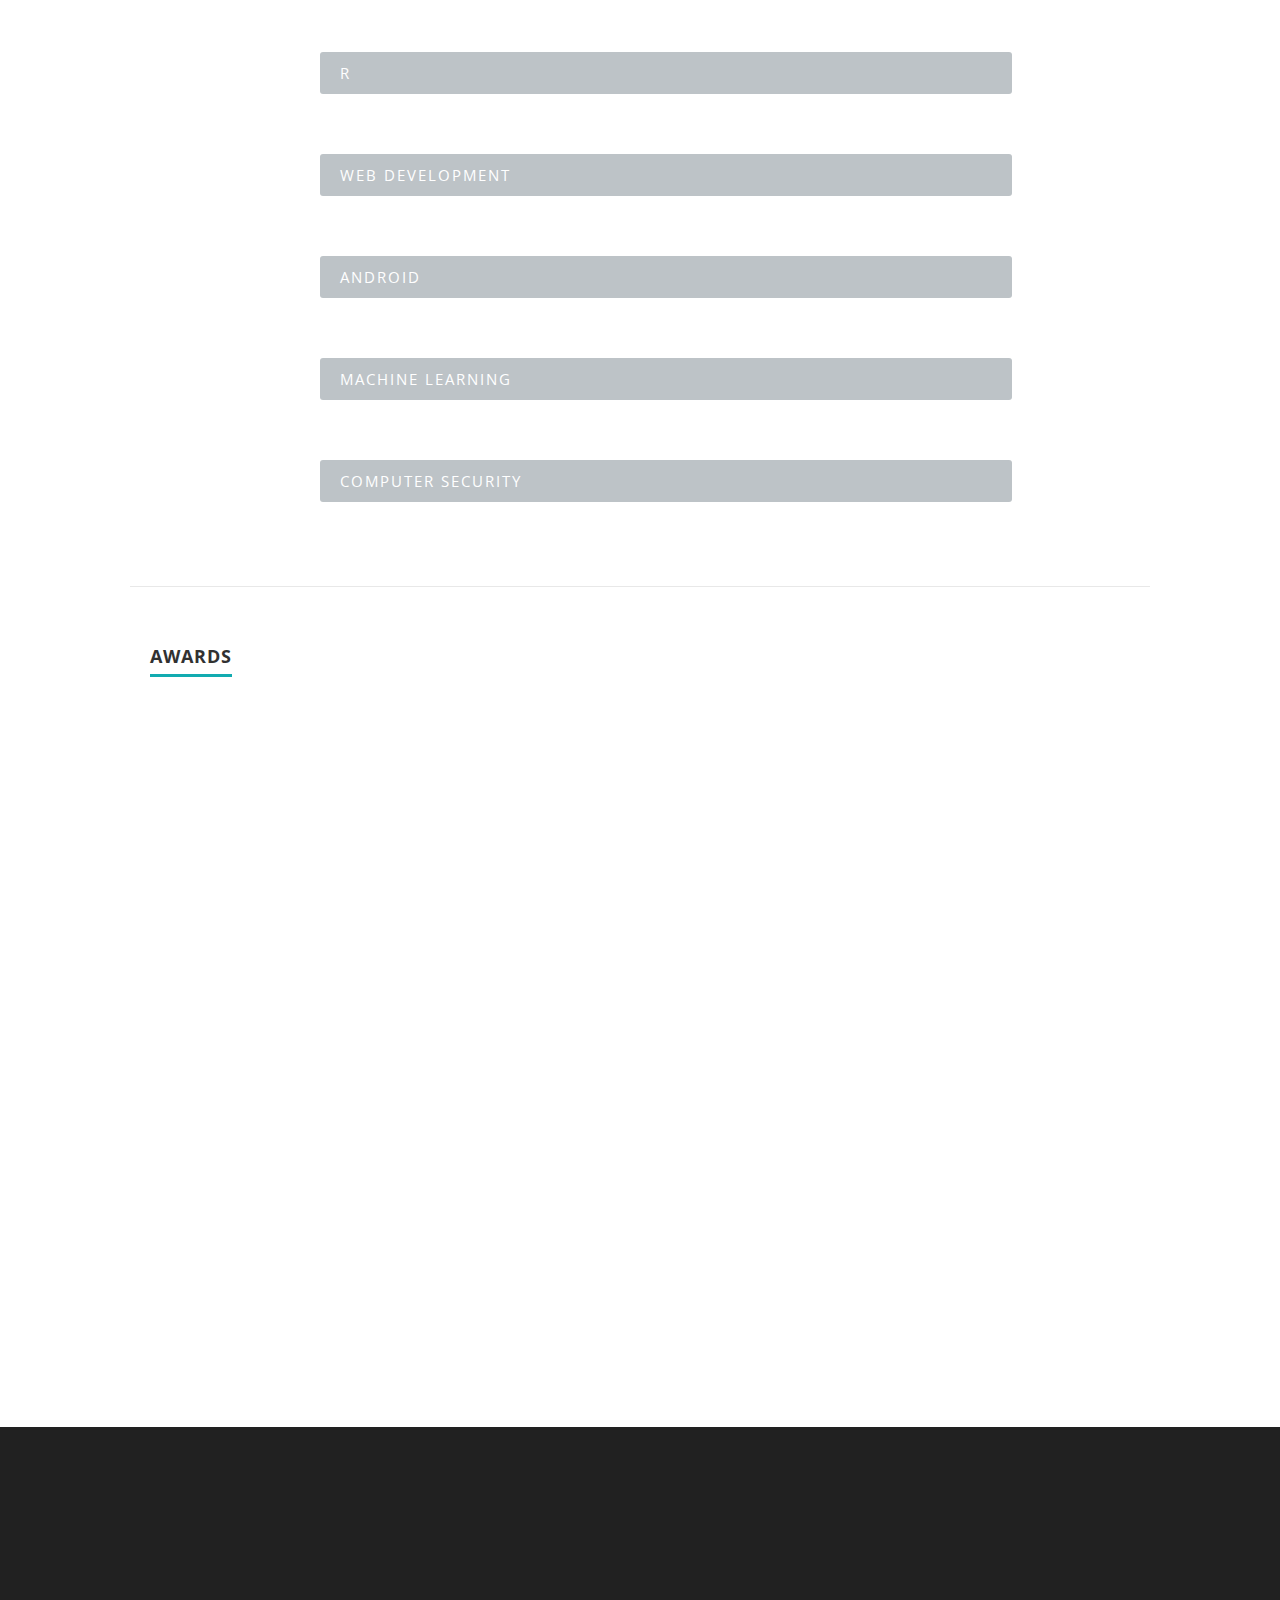
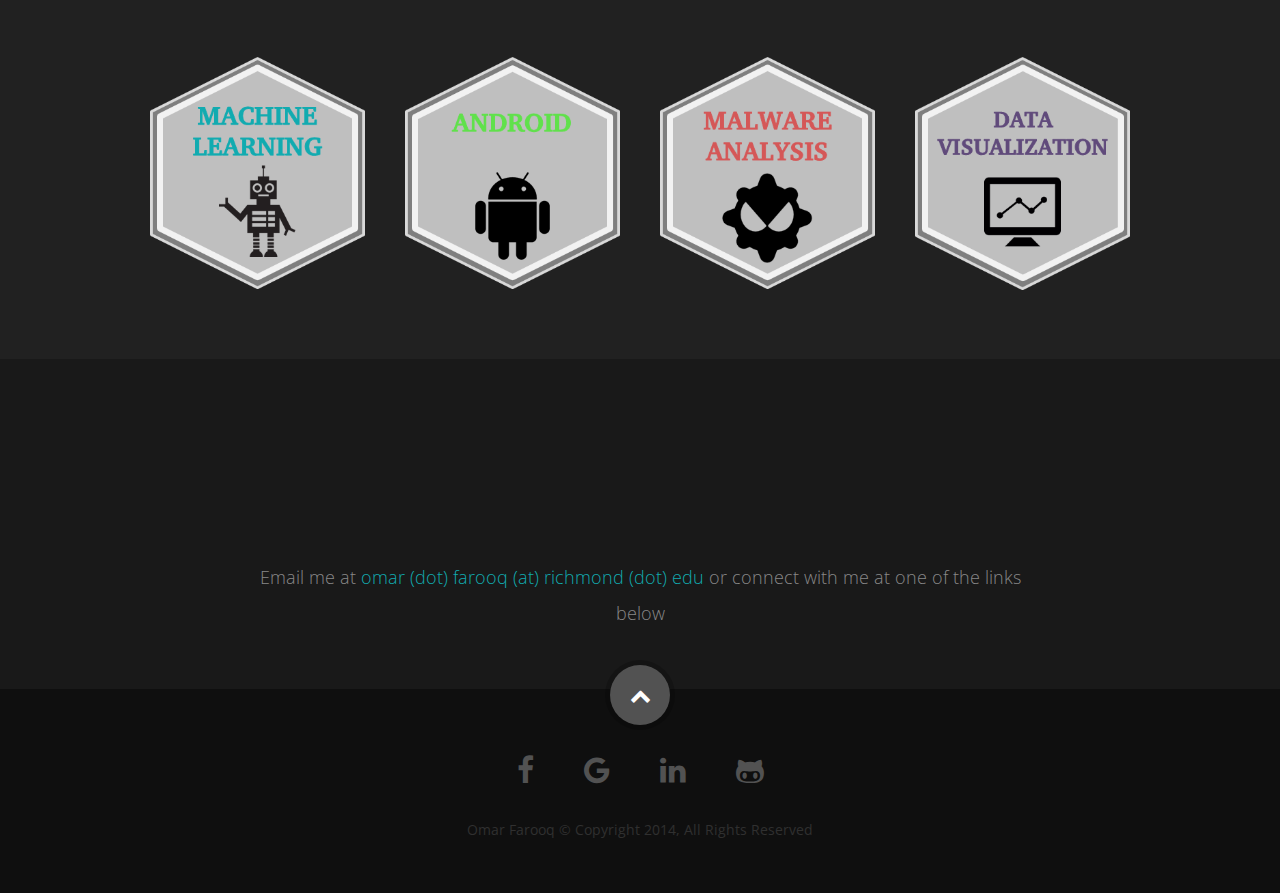
==== commit e1afd832: "fixed mailto link" ====
--- a/index.html
+++ b/index.html
@@ -135,7 +135,7 @@
       <div class="row social-container">
             <ul class="social">
                <li><a href="https://www.facebook.com/umarfarooq360"><i class="fa fa-facebook"></i></a></li>
-               <li><a href="mailto:omar.farooq@richmond.edu"><i class="fa fa-google"></i></a></li>
+               <li><a href="mailto:oxmxaxr.fxaxroxoq@richxmoxnd.edu" onmouseover="this.href=this.href.replace(/x/g,'');"><i class="fa fa-google"></i></a></li>
                               
                <li><a href="https://www.linkedin.com/profile/view?id=325410036"><i class="fa fa-linkedin"></i></a></li>
                <li><a href="https://github.com/umarfarooq360"><i class="fa fa-github-alt"></i></a></li>
@@ -402,7 +402,7 @@
                <div class=" three columns ">
                   <div class="">
 
-                     <a href="https://github.com/umarfarooq360/CryptoFun" title="">
+                     <a href="https://github.com/umarfarooq360/USTaxAnalysis" title="">
                         <img alt="" src="images/DATA_icon.png">
                           </a>
 
@@ -429,7 +429,7 @@
       <div class="row section-head">
           <div class="twelve columns">
               <h1 class="section-title wow fadeInDown" style="visibility: hidden; -webkit-animation: none;">Get In Touch</h1>
-              <p class="lead">Email me at <a href="">omar (dot) farooq (at) richmond (dot) edu</a> or connect with me at one of the links below</p>
+              <p class="lead">Email me at <a href="mailto:oxmxaxr.fxaxroxoq@richxmoxnd.edu" onmouseover="this.href=this.href.replace(/x/g,'');"> omar (dot) farooq (at) richmond (dot) edu</a> or connect with me at one of the links below</p>
           </div>
       </div> <!-- Section head --> 
 
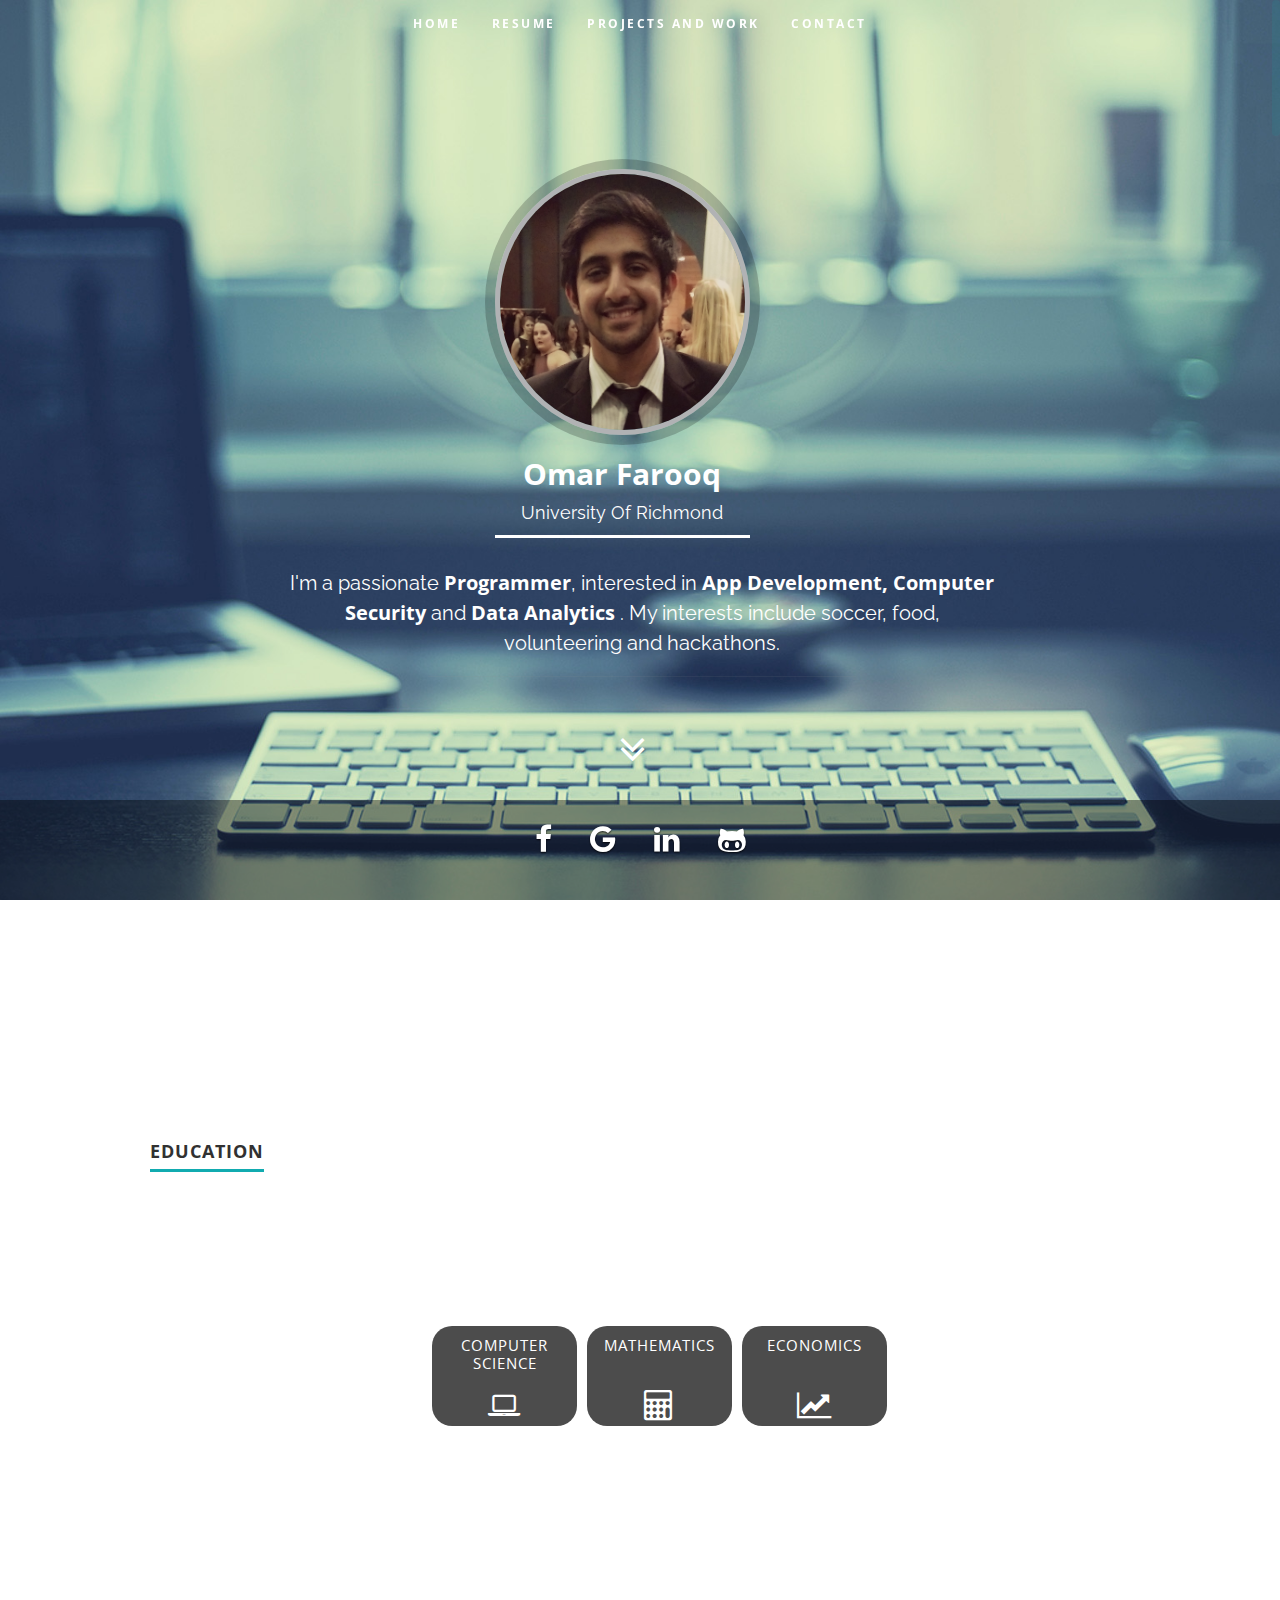
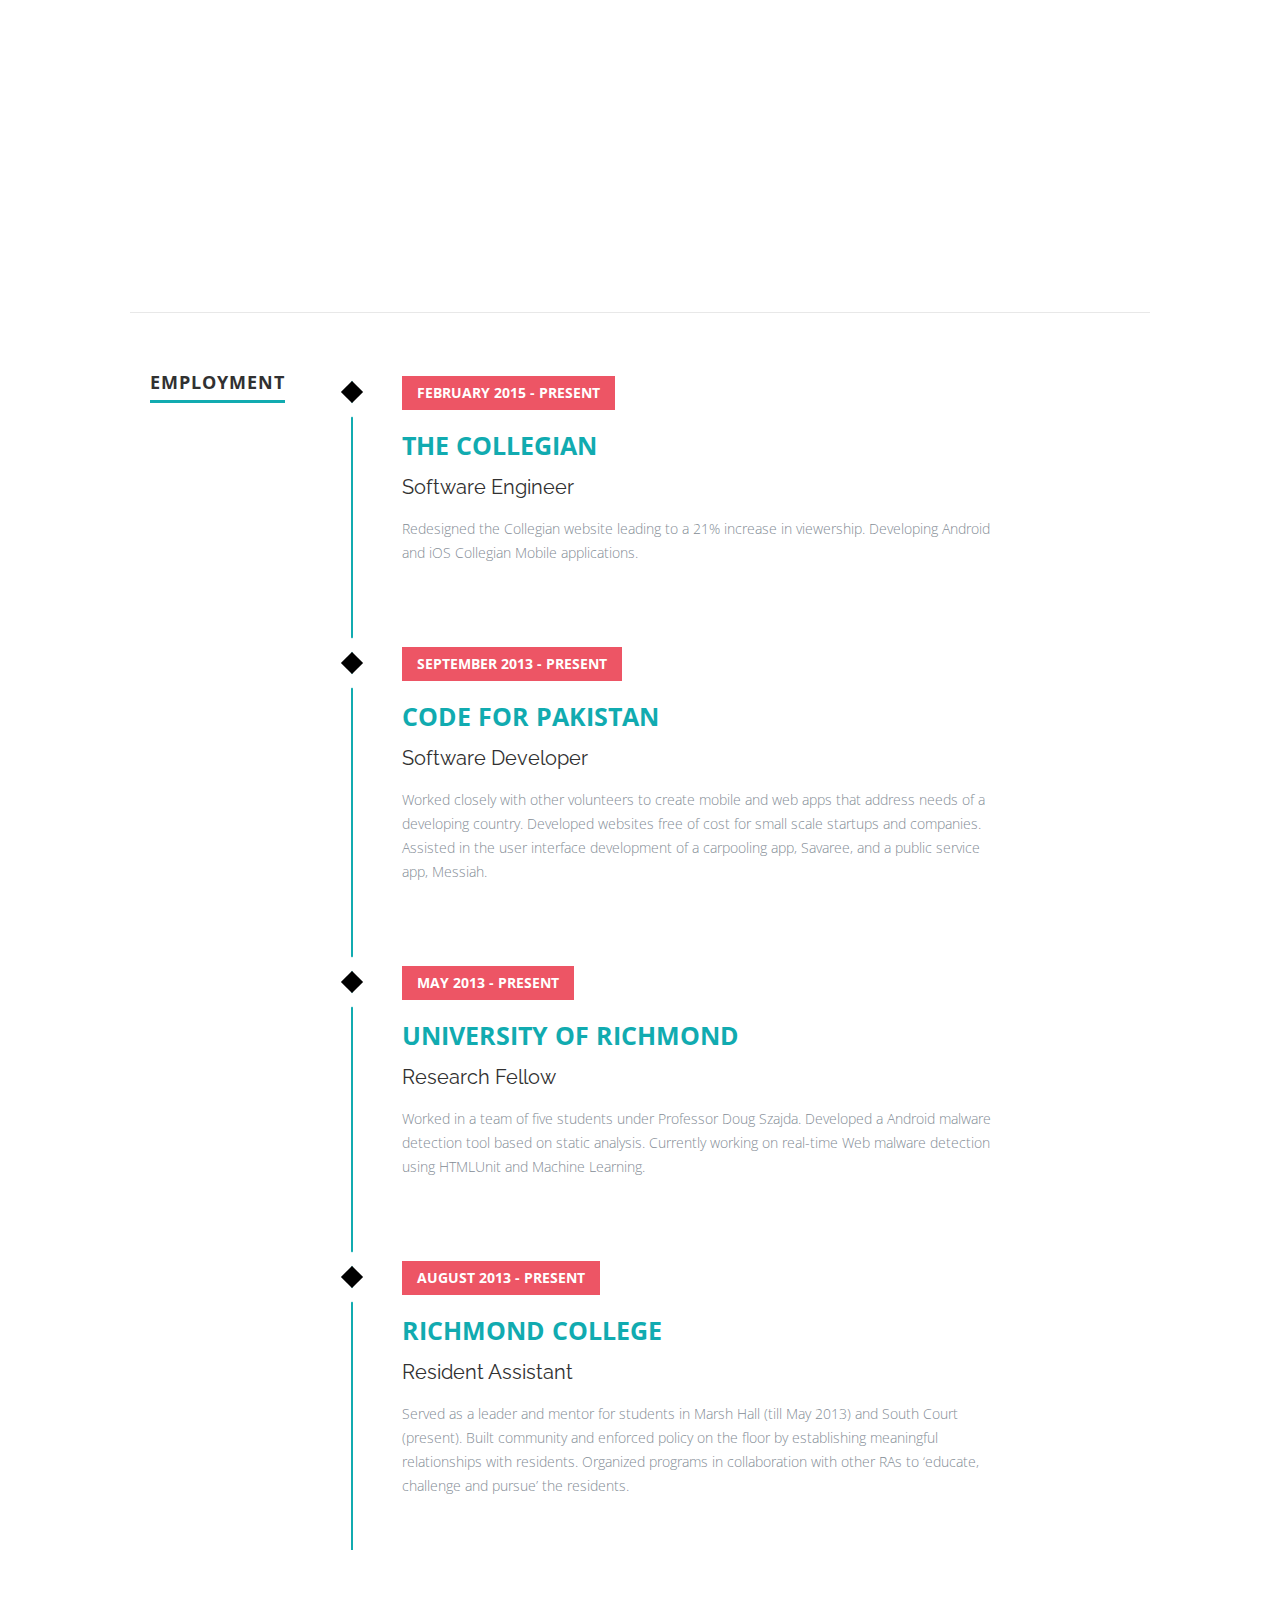
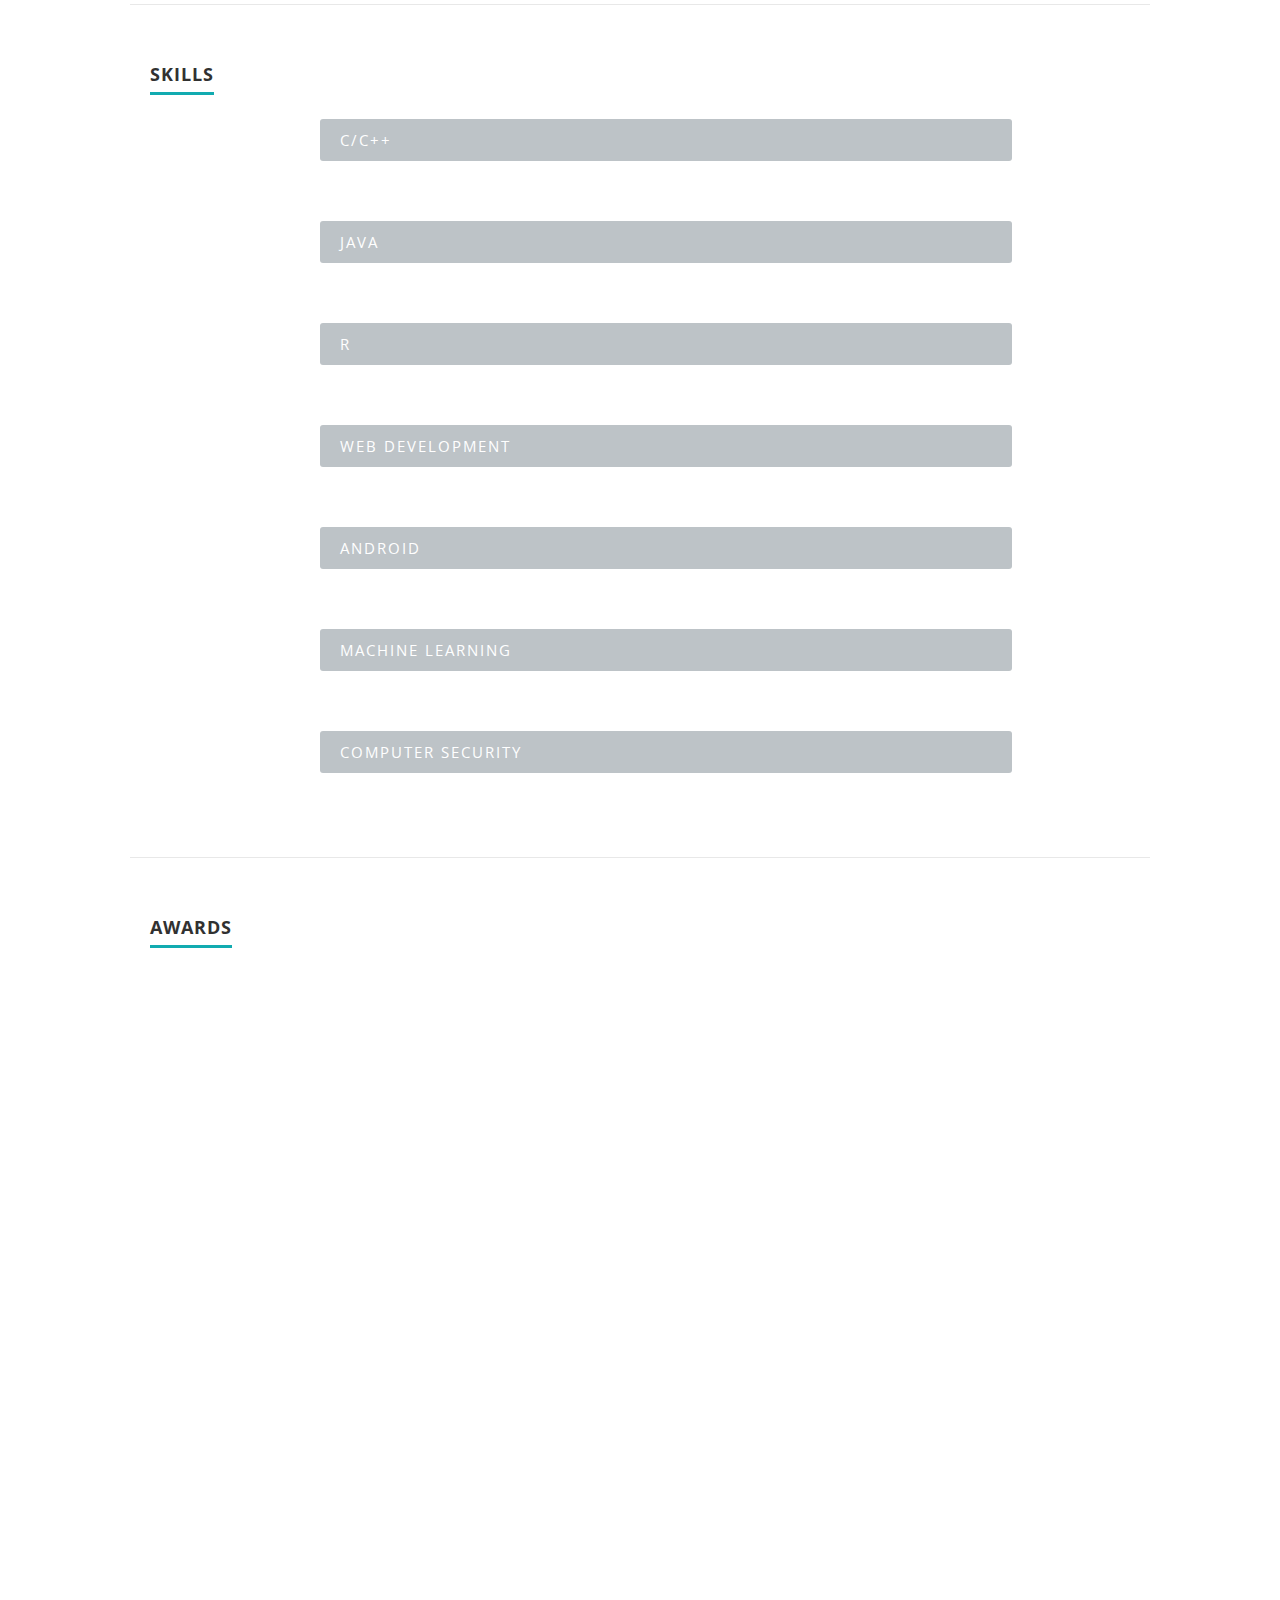
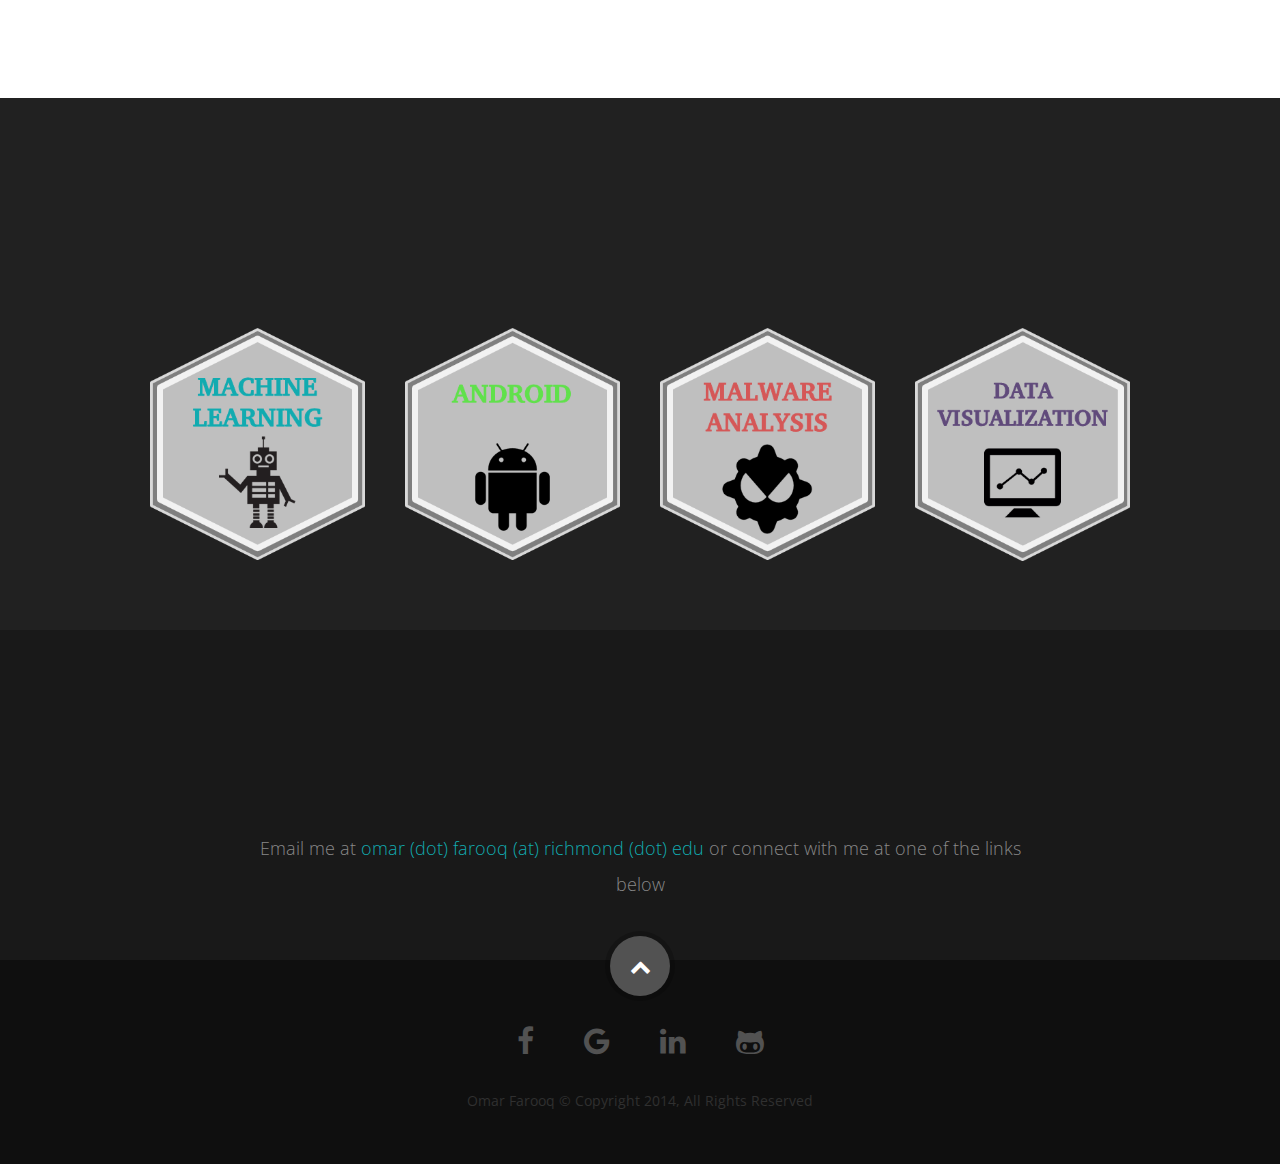
==== commit 5785f268: "updated some info" ====
--- a/index.html
+++ b/index.html
@@ -98,7 +98,7 @@
         
          <div class="pp-container">
 
-            <img class="profile-pic wow zoomIn animated" src="avatar.jpg" alt="" style="visibility: visible; -webkit-animation: zoomIn;">
+            <img class="profile-pic wow zoomIn animated" src="avatar3.jpg" alt="" style="visibility: visible; -webkit-animation: zoomIn;">
               <h2 class="responsive-headline zoomIn wow animated" style="font-size: 30px">Omar Farooq</h2>
               <h3 class="zoomIn wow animated">University Of Richmond</h3>              
             </div> <!-- Profile Picture -->
@@ -134,7 +134,7 @@
    <div id="social">
       <div class="row social-container">
             <ul class="social">
-               <li><a href="https://www.facebook.com/umarfarooq360"><i class="fa fa-facebook"></i></a></li>
+               <li><a href="https://www.facebook.com/"><i class="fa fa-facebook"></i></a></li>
                <li><a href="mailto:oxmxaxr.fxaxroxoq@richxmoxnd.edu" onmouseover="this.href=this.href.replace(/x/g,'');"><i class="fa fa-google"></i></a></li>
                               
                <li><a href="https://www.linkedin.com/profile/view?id=325410036"><i class="fa fa-linkedin"></i></a></li>
@@ -215,21 +215,36 @@
               <li class="timeline-event">
                 <label class="timeline-event-icon"></label>
                 <div class="timeline-event-copy">
+                  <p class="timeline-event-thumbnail">February 2015 - Present</p>
+                  <h3><a href="http://www.codeforpakistan.org">The Collegian</a></h3>
+                  <h4>Software Engineer</h4>
+                  <p> Redesigned the Collegian website leading to a 21% increase in viewership. Developing Android and iOS Collegian Mobile applications.
+
+                 </p>
+                </div>
+                 </li>
+
+
+
+              <li class="timeline-event">
+                <label class="timeline-event-icon"></label>
+                <div class="timeline-event-copy">
                   <p class="timeline-event-thumbnail">September 2013 - Present</p>
                   <h3><a href="http://www.codeforpakistan.org">Code For Pakistan</a></h3>
-                  <h4>Volunteer Developer</h4>
+                  <h4>Software Developer</h4>
                   <p> Worked closely with other volunteers to create mobile and web apps that address needs of a developing country. Developed websites free of cost for small scale startups and companies. Assisted in the user interface development of a carpooling app, Savaree, and a public service app, Messiah.
  </p>
                 </div>
+                 </li>
              <li class="timeline-event">
                 <label class="timeline-event-icon"></label>
                 <div class="timeline-event-copy">
                   <p class="timeline-event-thumbnail">May 2013 - PRESENT</p>
                   <h3><a href="http://www.richmond.edu/">University Of Richmond</a></h3>
-                  <h4>Research Assistant</h4>
+                  <h4>Research Fellow</h4>
                   <p> Worked in a team of five students under Professor Doug Szajda. Developed a Android malware detection tool based on static analysis. Currently working on real-time Web malware detection using HTMLUnit and Machine Learning. </p>
                 </div>
-              </li>
+             
               </li>
               <li class="timeline-event">
                 <label class="timeline-event-icon"></label>
@@ -453,8 +468,8 @@
          <div class="twelve columns">
 
             <ul class="social-links">
-              <li><a href="https://www.facebook.com/umarfarooq360"><i class="fa fa-facebook"></i></a></li>
-               <li><a href="mailto:omar.farooq@richmond.edu"><i class="fa fa-google"></i></a></li>
+              <li><a href="https://www.facebook.com/"><i class="fa fa-facebook"></i></a></li>
+               <li><a href="mailto:oxmxaxr.fxaxroxoq@richxmoxnd.edu" onmouseover="this.href=this.href.replace(/x/g,'');"><i class="fa fa-google"></i></a></li>
                               
                <li><a href="https://www.linkedin.com/profile/view?id=325410036"><i class="fa fa-linkedin"></i></a></li>
                <li><a href="https://github.com/umarfarooq360"><i class="fa fa-github-alt"></i></a></li>
